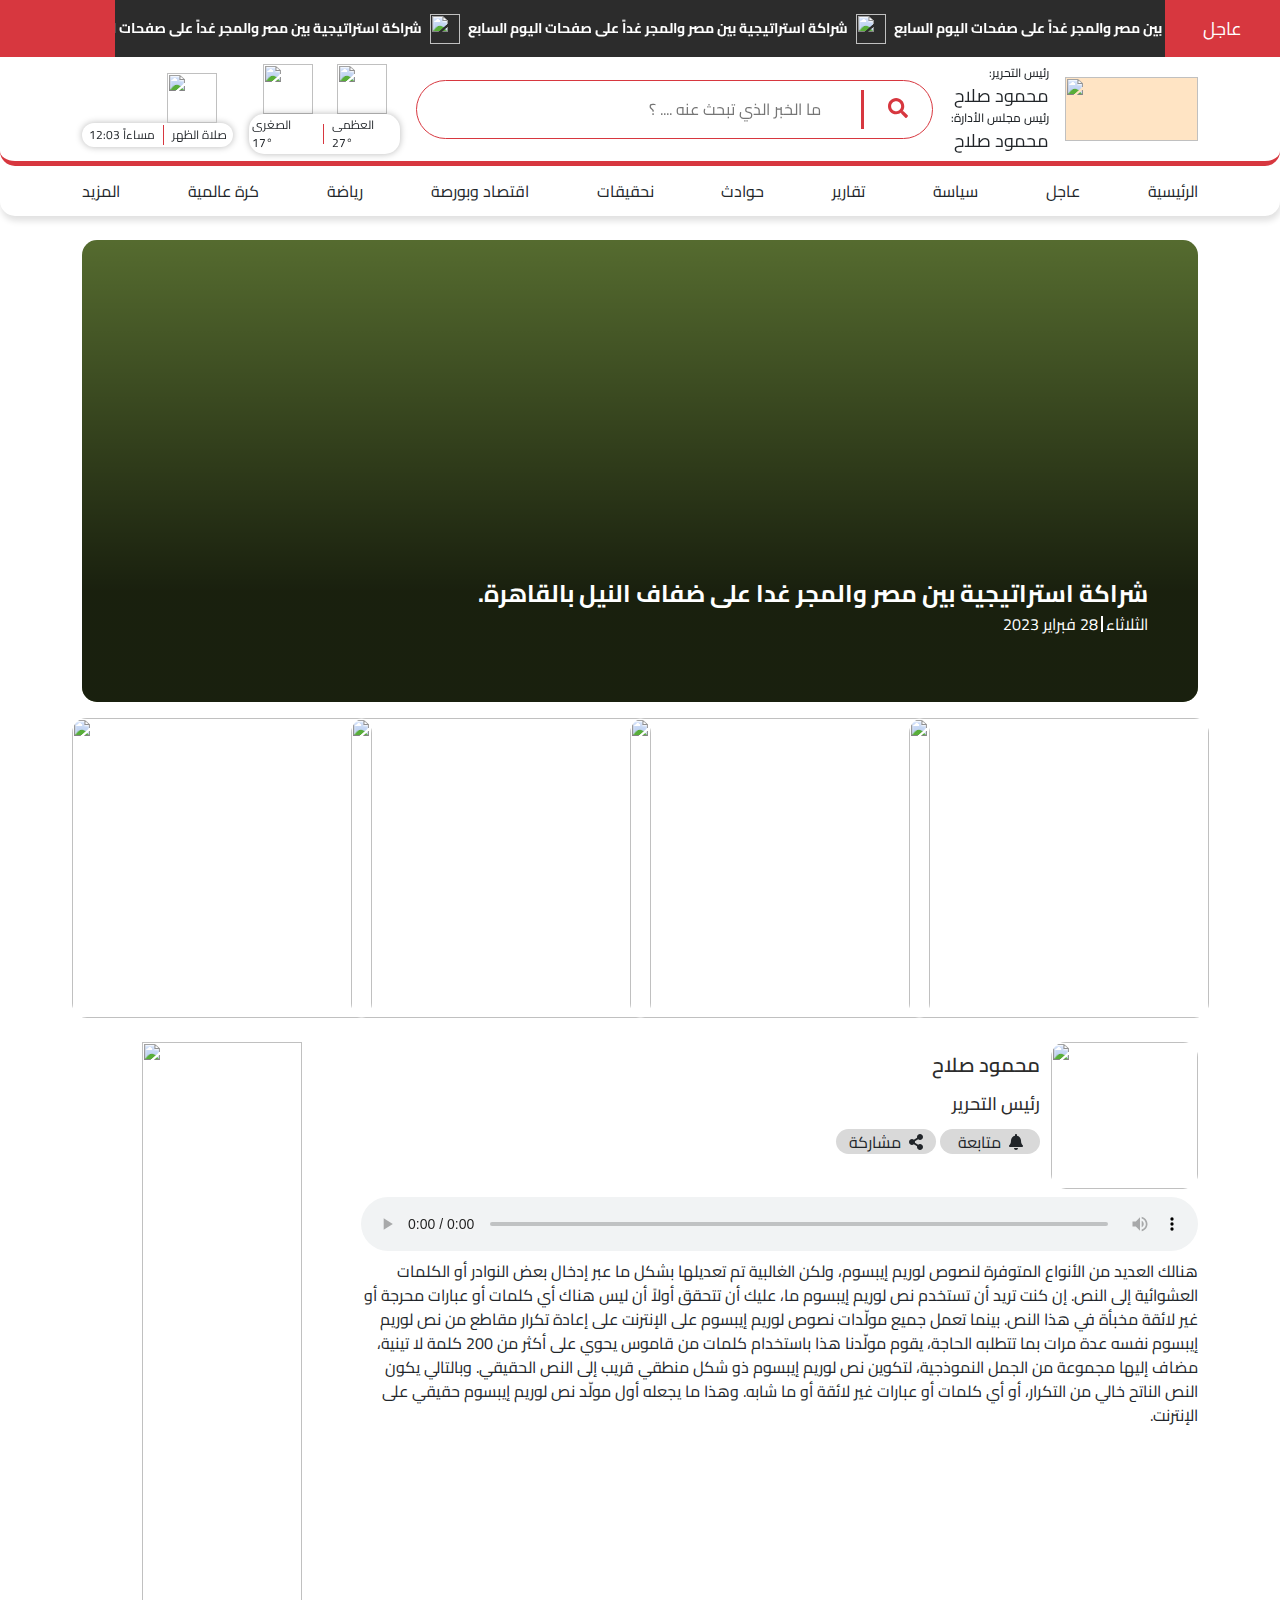
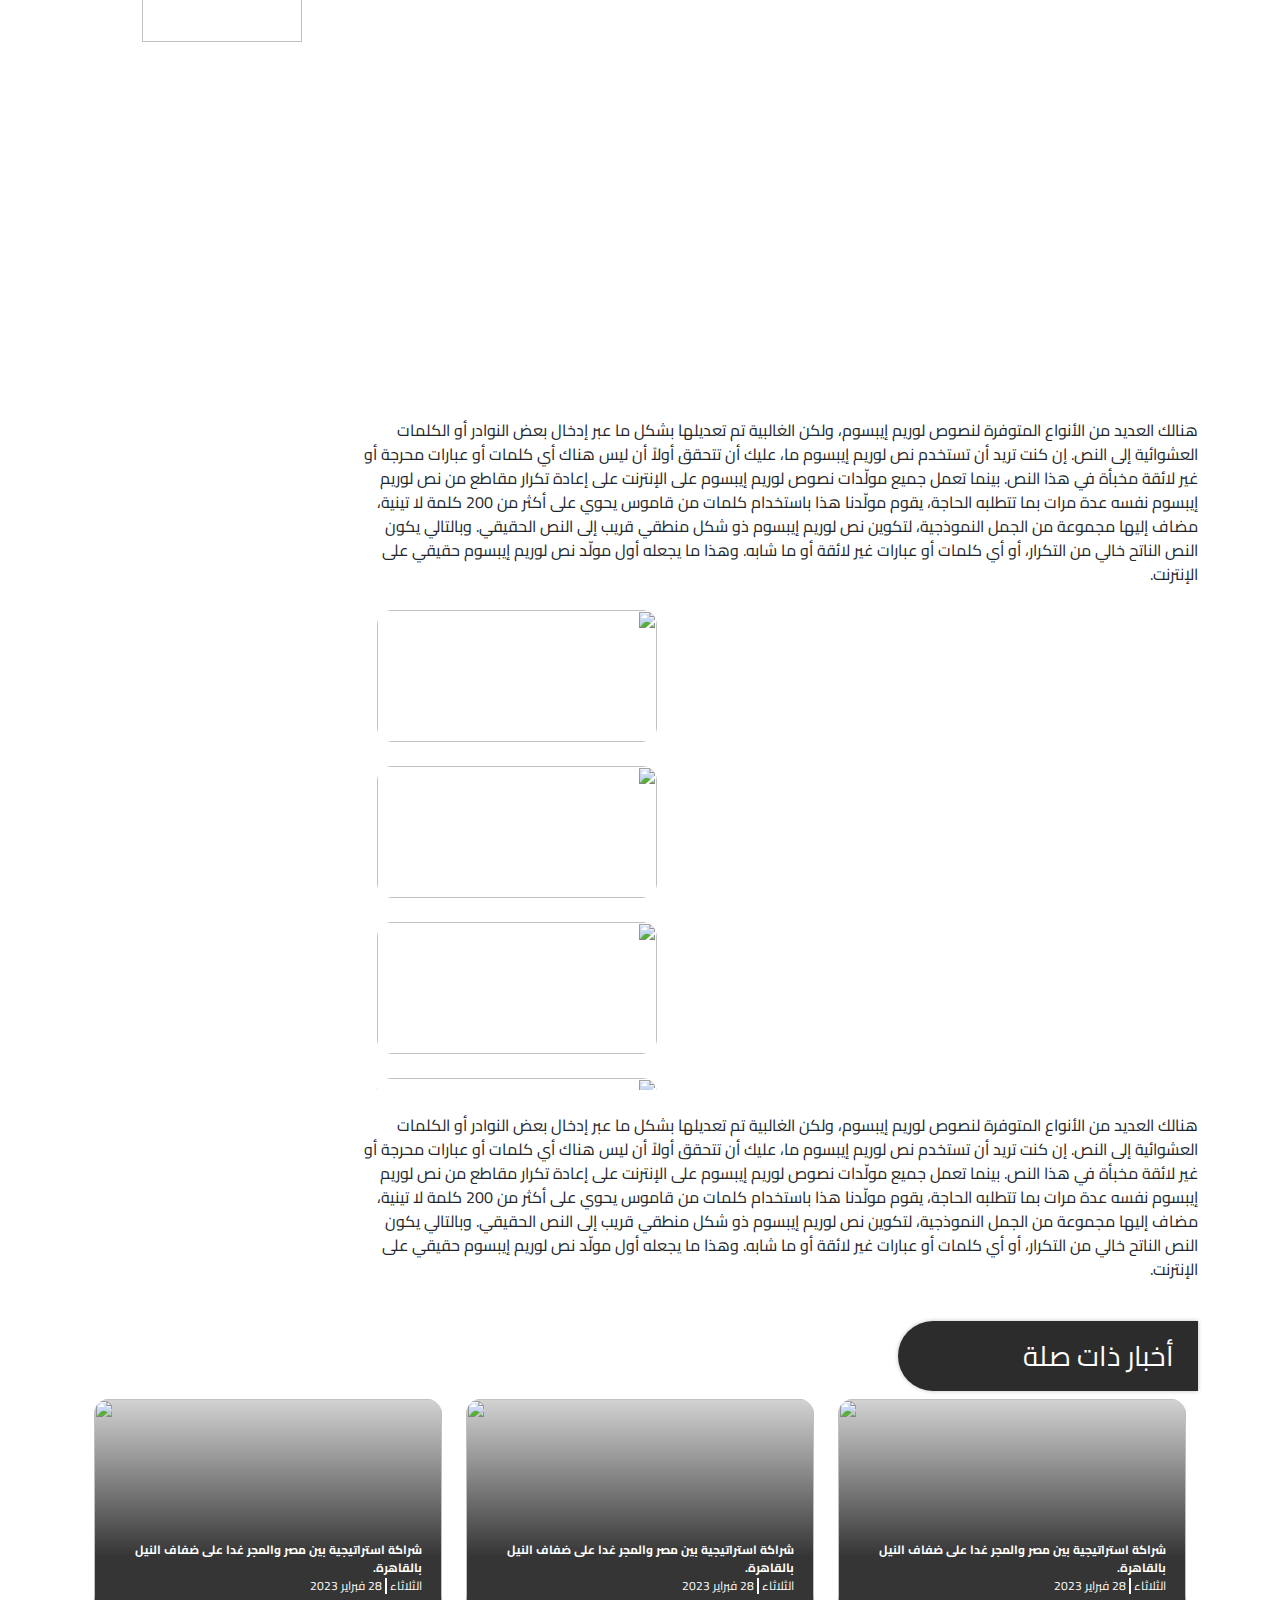
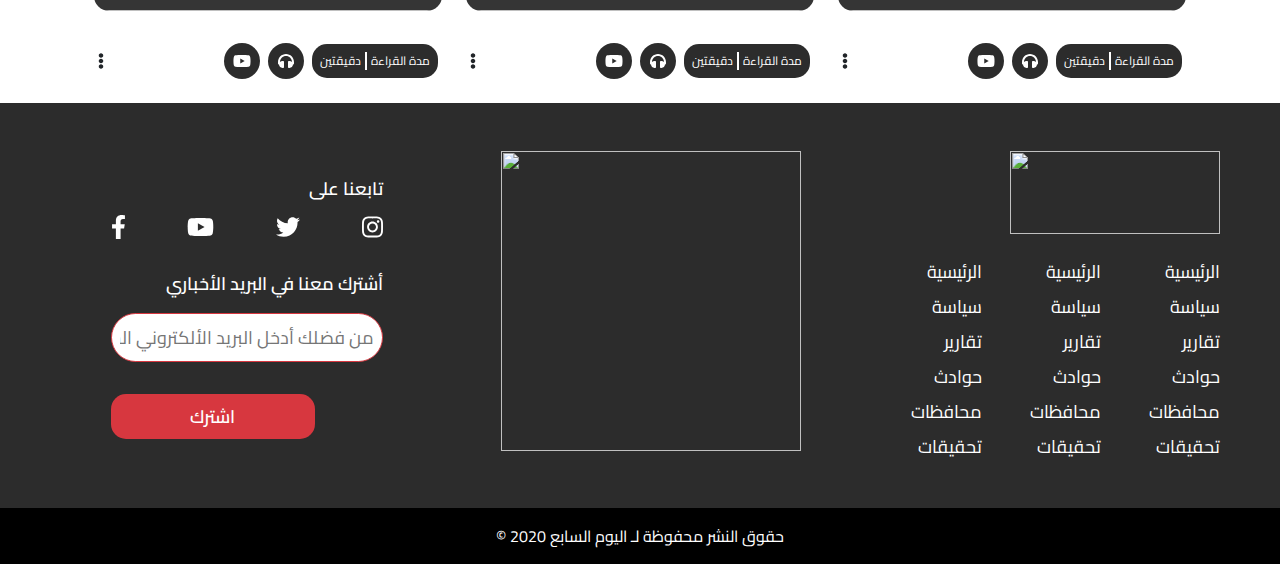
==== article-page.html @ 4d010cda "add new pages and make some edit" ====
<!DOCTYPE html>
<html lang="en">
<head>
    <meta charset="UTF-8">
    <meta http-equiv="X-UA-Compatible" content="IE=edge">
    <meta name="viewport" content="width=device-width, initial-scale=1.0">
    <title>article page</title>
    <link rel="stylesheet" href="css/bootstrap.min.css">
    <link rel="stylesheet" href="css/bootstrap.min.css">
    <link rel="stylesheet" href="css/style.css">
    <link rel="stylesheet" href="css/articlePage.css">
    <link rel="preconnect" href="https://fonts.googleapis.com">
    <link rel="preconnect" href="https://fonts.gstatic.com" crossorigin>
    <link
        href="https://fonts.googleapis.com/css2?family=Cairo:wght@300;400;500;600;700&family=Montserrat:wght@500&display=swap"
        rel="stylesheet">
</head>
<body>
        <!--start header-->
        <header class="mainHeader">
            <div id="xl-screen"  class="d-none d-xl-block">
                <div class="topHeader ">
                    <div class="breakingTitle">
                        <p>عاجل</p>
                    </div>
                    <div class="newsText d-flex flex-row justify-content-center align-content-center">
                        <ul class="d-flex flex-row gap-2 justify-content-center align-content-center">
                            <li class="d-flex flex-row-reverse gap-2 justify-content-center align-items-center">
                                <a href="http://">
                                    <p>شراكة استراتيجية بين مصر والمجر غداً على صفحات اليوم السابع</p>
                                </a>
                                <img src="https://via.placeholder.com/30x30" width="30px" height="30px">
                            </li>
                            <li class="d-flex flex-row-reverse gap-2 justify-content-center align-items-center">
                                <a href="http://">
                                    <p>شراكة استراتيجية بين مصر والمجر غداً على صفحات اليوم السابع</p>
                                </a>
                                <img src="https://via.placeholder.com/30x30" width="30px" height="30px">
                            </li>
                            <li class="d-flex flex-row-reverse gap-2 justify-content-center align-items-center">
                                <a href="http://">
                                    <p>شراكة استراتيجية بين مصر والمجر غداً على صفحات اليوم السابع</p>
                                </a>
                                <img src="https://via.placeholder.com/30x30" width="30px" height="30px">
                            </li>
                            <li class="d-flex flex-row-reverse gap-2 justify-content-center align-items-center">
                                <a href="http://">
                                    <p>شراكة استراتيجية بين مصر والمجر غداً على صفحات اليوم السابع</p>
                                </a>
                                <img src="https://via.placeholder.com/30x30" width="30px" height="30px">
                            </li>
                            <li class="d-flex flex-row-reverse gap-2 justify-content-center align-items-center">
                                <a href="http://">
                                    <p>شراكة استراتيجية بين مصر والمجر غداً على صفحات اليوم السابع</p>
                                </a>
                                <img src="https://via.placeholder.com/30x30" width="30px" height="30px">
                            </li>
                            <li class="d-flex flex-row-reverse gap-2 justify-content-center align-items-center">
                                <a href="http://">
                                    <p>شراكة استراتيجية بين مصر والمجر غداً على صفحات اليوم السابع</p>
                                </a>
                                <img src="https://via.placeholder.com/30x30" width="30px" height="30px">
                            </li>
                            <li class="d-flex flex-row-reverse gap-2 justify-content-center align-items-center">
                                <a href="http://">
                                    <p>شراكة استراتيجية بين مصر والمجر غداً على صفحات اليوم السابع</p>
                                </a>
                                <img src="https://via.placeholder.com/30x30" width="30px" height="30px">
                            </li>
                        </ul>
                    </div>
                    <div class="time">
                        <iframe src="https://free.timeanddate.com/clock/i8s4q9py/n53/fn13/fs18/fcfff/tct/pct/ts1" frameborder="0" width="120" height="23" allowtransparency="true"></iframe>

                    </div>
                </div>
                <div class="midHeader">
                    <div class="midHeadercontainer container">
                        <div class="logoAndHead">
                            <div class="logo">
                                <img src="https://via.placeholder.com/133x64" width="133px" height="64px">
                            </div>
                            <div class="head">
                                <div class="ceo">
                                    <p class="headTitle">:رئيس التحرير</p>
                                    <p class="title">محمود صلاح</p>
                                </div>
                                <div class="headOfEditor">
                                    <p class="headTitle">:رئيس مجلس الأدارة</p>
                                    <p class="title">محمود صلاح</p>
                                </div>
                            </div>
                        </div>
                        <div class="SearchBAr">
                            <div class="searchIcon">
                                <i class="fas fa-search"></i>
                            </div>
                            <div class="vl"></div>
                            <div class="searchField">
                                <input type="search" class="searchInput" placeholder="ما الخبر الذي تبحث عنه .... ؟">
                            </div>
        
                        </div>
                        <div class="headerWidget">
                            <div class="weather">
                                <div class="weatherIcon">
                                    <img src="https://via.placeholder.com/50x50" width="50px" height="50px">
                                    <img src="https://via.placeholder.com/50x50" width="50px" height="50px">
                                </div>
                                <div class="weatherDetails">
                                    <p>العظمى °27</p>
                                    <div class="vlWeather"></div>
                                    <p>الصغرى °17</p>
                                </div>
                            </div>
                            <div class="PrayerTime">
                                <div class="PrayerIcon">
                                    <img src="https://via.placeholder.com/50x50" width="50px" height="50px">
                                </div>
                                <div class="PrayerDetails">
                                    <p>صلاة الظهر</p>
                                    <div class="vlPrayer"></div>
                                    <p>12:03 مساءاً</p>
                                </div>
                            </div>
                        </div>
                    </div>
                </div>
                <div class="bottomHeader ">
                    <div class="bottomHeadercontainer container">
                        <ul class="navbarlist">
                            <li>الرئيسية</li>
                            <li>عاجل</li>
                            <li>سياسة</li>
                            <li>تقارير</li>
                            <li>حوادث</li>
                            <li>نحقيقات</li>
                            <li>اقتصاد وبورصة</li>
                            <li>رياضة</li>
                            <li>كرة عالمية</li>
                            <li>المزيد</li>
                        </ul>
                    </div>
                </div>
            </div>
            <div id="md-screen"  class="d-none d-md-block d-xl-none">
                <div class="topHeader ">
                    <div class="breakingTitle">
                        <p>عاجل</p>
                    </div>
                    <div class="newsText d-flex flex-row justify-content-center align-content-center">
                        <ul class="d-flex flex-row gap-2 justify-content-center align-content-center">
                            <li class="d-flex flex-row-reverse gap-2 justify-content-center align-items-center">
                                <a href="http://">
                                    <p>شراكة استراتيجية بين مصر والمجر غداً على صفحات اليوم السابع</p>
                                </a>
                                <img src="https://via.placeholder.com/30x30" width="30px" height="30px">
                            </li>
                            <li class="d-flex flex-row-reverse gap-2 justify-content-center align-items-center">
                                <a href="http://">
                                    <p>شراكة استراتيجية بين مصر والمجر غداً على صفحات اليوم السابع</p>
                                </a>
                                <img src="https://via.placeholder.com/30x30" width="30px" height="30px">
                            </li>
                            <li class="d-flex flex-row-reverse gap-2 justify-content-center align-items-center">
                                <a href="http://">
                                    <p>شراكة استراتيجية بين مصر والمجر غداً على صفحات اليوم السابع</p>
                                </a>
                                <img src="https://via.placeholder.com/30x30" width="30px" height="30px">
                            </li>
                            <li class="d-flex flex-row-reverse gap-2 justify-content-center align-items-center">
                                <a href="http://">
                                    <p>شراكة استراتيجية بين مصر والمجر غداً على صفحات اليوم السابع</p>
                                </a>
                                <img src="https://via.placeholder.com/30x30" width="30px" height="30px">
                            </li>
                            <li class="d-flex flex-row-reverse gap-2 justify-content-center align-items-center">
                                <a href="http://">
                                    <p>شراكة استراتيجية بين مصر والمجر غداً على صفحات اليوم السابع</p>
                                </a>
                                <img src="https://via.placeholder.com/30x30" width="30px" height="30px">
                            </li>
                            <li class="d-flex flex-row-reverse gap-2 justify-content-center align-items-center">
                                <a href="http://">
                                    <p>شراكة استراتيجية بين مصر والمجر غداً على صفحات اليوم السابع</p>
                                </a>
                                <img src="https://via.placeholder.com/30x30" width="30px" height="30px">
                            </li>
                            <li class="d-flex flex-row-reverse gap-2 justify-content-center align-items-center">
                                <a href="http://">
                                    <p>شراكة استراتيجية بين مصر والمجر غداً على صفحات اليوم السابع</p>
                                </a>
                                <img src="https://via.placeholder.com/30x30" width="30px" height="30px">
                            </li>
                        </ul>
                    </div>
                    <div class="time">
                        <iframe src="https://free.timeanddate.com/clock/i8s4q9py/n53/fn13/fs18/fcfff/tct/pct/ts1" frameborder="0" width="120" height="23" allowtransparency="true"></iframe>

                    </div>
                </div>
                <div class="midHeader">
                    <div class="midHeadercontainer container">
                        <div class="logoAndHead">
                            <div class="logo">
                                <img src="https://via.placeholder.com/133x64" width="133px" height="64px">
                            </div>
                            <div class="head">
                                <div class="ceo">
                                    <p class="headTitle">:رئيس التحرير</p>
                                    <p class="title">محمود صلاح</p>
                                </div>
                                <div class="headOfEditor">
                                    <p class="headTitle">:رئيس مجلس الأدارة</p>
                                    <p class="title">محمود صلاح</p>
                                </div>
                            </div>
                        </div>
                        <div class="SearchBAr">
                            <div class="searchIcon">
                                <i class="fas fa-search"></i>
                            </div>
                            <div class="vl"></div>
                            <div class="searchField">
                                <input type="search" class="searchInput" placeholder="ما الخبر الذي تبحث عنه .... ؟">
                            </div>
        
                        </div>
                    </div>
                </div>
                <div class="bottomHeader ">
                    <div class="bottomHeadercontainer container">
                        <ul class="navbarlist">
                            <li>الرئيسية</li>
                            <li>عاجل</li>
                            <li>سياسة</li>
                            <li>تقارير</li>
                            <li>حوادث</li>
                            <li>نحقيقات</li>
                            <li>اقتصاد وبورصة</li>
                            <li>رياضة</li>
                            <li>كرة عالمية</li>
                            <li>المزيد</li>
                        </ul>
                    </div>
                </div>
            </div>
            <div id="xs-screen"  class="d-xs-block d-md-none">
                <div class="topHeader ">
                    <div class="breakingTitle">
                        <p>عاجل</p>
                    </div>
                    <div class="newsText d-flex flex-row justify-content-center align-content-center">
                        <ul class="d-flex flex-row gap-2 justify-content-center align-content-center">
                            <li class="d-flex flex-row-reverse gap-2 justify-content-center align-items-center">
                                <a href="http://">
                                    <p>شراكة استراتيجية بين مصر والمجر غداً على صفحات اليوم السابع</p>
                                </a>
                                <img src="https://via.placeholder.com/30x30" width="30px" height="30px">
                            </li>
                            <li class="d-flex flex-row-reverse gap-2 justify-content-center align-items-center">
                                <a href="http://">
                                    <p>شراكة استراتيجية بين مصر والمجر غداً على صفحات اليوم السابع</p>
                                </a>
                                <img src="https://via.placeholder.com/30x30" width="30px" height="30px">
                            </li>
                            <li class="d-flex flex-row-reverse gap-2 justify-content-center align-items-center">
                                <a href="http://">
                                    <p>شراكة استراتيجية بين مصر والمجر غداً على صفحات اليوم السابع</p>
                                </a>
                                <img src="https://via.placeholder.com/30x30" width="30px" height="30px">
                            </li>
                            <li class="d-flex flex-row-reverse gap-2 justify-content-center align-items-center">
                                <a href="http://">
                                    <p>شراكة استراتيجية بين مصر والمجر غداً على صفحات اليوم السابع</p>
                                </a>
                                <img src="https://via.placeholder.com/30x30" width="30px" height="30px">
                            </li>
                            <li class="d-flex flex-row-reverse gap-2 justify-content-center align-items-center">
                                <a href="http://">
                                    <p>شراكة استراتيجية بين مصر والمجر غداً على صفحات اليوم السابع</p>
                                </a>
                                <img src="https://via.placeholder.com/30x30" width="30px" height="30px">
                            </li>
                            <li class="d-flex flex-row-reverse gap-2 justify-content-center align-items-center">
                                <a href="http://">
                                    <p>شراكة استراتيجية بين مصر والمجر غداً على صفحات اليوم السابع</p>
                                </a>
                                <img src="https://via.placeholder.com/30x30" width="30px" height="30px">
                            </li>
                            <li class="d-flex flex-row-reverse gap-2 justify-content-center align-items-center">
                                <a href="http://">
                                    <p>شراكة استراتيجية بين مصر والمجر غداً على صفحات اليوم السابع</p>
                                </a>
                                <img src="https://via.placeholder.com/30x30" width="30px" height="30px">
                            </li>
                        </ul>
                    </div>
                    <div class="time">
                        <iframe src="https://free.timeanddate.com/clock/i8s4q9py/n53/fn13/fs18/fcfff/tct/pct/ts1" frameborder="0" width="120" height="23" allowtransparency="true"></iframe>

                    </div>
                </div>
                <div class="midHeader">
                    <div class="midHeadercontainer">
                        <div class="logoAndHead">
                            <div class="logo">
                                <img src="https://via.placeholder.com/91x44" width="91px" height="44px">
                            </div>
                            <div class="head">
                                <div class="ceo">
                                    <p class="headTitle">:رئيس التحرير</p>
                                    <p class="title">محمود صلاح</p>
                                </div>
                                <div class="headOfEditor">
                                    <p class="headTitle">:رئيس مجلس الأدارة</p>
                                    <p class="title">محمود صلاح</p>
                                </div>
                            </div>
                        </div>
                        <div class="SearchBAr">
                            <div class="searchIcon">
                                <i class="fas fa-search"></i>
                            </div>
                            <div class="vl"></div>
                            <div class="searchField">
                                <input type="search" class="searchInput" placeholder="ما الخبر الذي تبحث عنه .... ؟">
                            </div>
        
                        </div>
                    </div>
                </div>
                <div class="bottomHeader">
                    <div class="bottomHeadercontainer container">
                        <ul class="navbarlist">
                            <li><i class="fas fa-bars"></i></li>
                            <li><div class="vlstickybottom"></div></li>
                            <li><i class="fas fa-home"></i></li>
                            <li><i class="fas fa-bullhorn"></i></li>
                            <li><i class="fas fa-newspaper"></i></li>
    
                        </ul>
                    </div>
                </div>
            </div>
        </header>
        <!--end header-->

        <!--start content-->
        <div id="mainContent" class="container d-flex flex-column">
            <!--start mainImage-->
            <div class="container pt-4 p-0 justify-content-center">
                <div class="mainImage col-md-12 p-0 m-0">
                    <div class="MI-newsTilteTime d-flex flex-column justify-content-end">
                        <p class="MI-newstitle">شراكة استراتيجية بين مصر والمجر غدا على ضفاف النيل بالقاهرة.</p>
                        <div class="MI-newstime d-flex flex-row justify-content-start align-items-center">
                            <p class="newsday">الثلاثاء</p>
                            <div class="vlntime"></div>
                            <p class="newsdate">28 فبراير 2023</p>
                        </div>
                    </div>
                </div>
            </div>
            <!--end mainImage-->

            <!--start ads banner-->
            <div class="ad d-flex flex-row justify-content-center align-items-center">
                <div class="hAd row d-flex flex-row justify-content-center align-items-center gap-xl-0 gap-3">
                    <a class="col col-lg-3 d-flex flex-column justify-content-center align-items-center p-0 m-0" href="http://">
                        <img src="https://via.placeholder.com/300x300" width="300px" height="300px">
                    </a>
                    <a class="col col-lg-3 d-flex flex-column justify-content-start align-items-center p-0 m-0" href="http://">
                        <img src="https://via.placeholder.com/300x300" width="300px" height="300px">
                    </a>
                    <a class="col col-lg-3 d-flex flex-column justify-content-start align-items-center p-0 m-0" href="http://">
                        <img src="https://via.placeholder.com/300x300" width="300px" height="300px">
                    </a>
                    <a class="col col-lg-3 d-flex flex-column justify-content-start align-items-center p-0 m-0" href="http://">
                        <img src="https://via.placeholder.com/300x300" width="300px" height="300px">
                    </a>
                </div>
            </div>
            <!--end ads banner-->

            <!-- ---start mainSection--- -->
            <div class="mainSectionNews d-flex flex-column mt-4">
                <div class="adsWithNews d-flex flex-lg-row flex-column justify-content-start align-items-md-end align-items-lg-start align-items-end p-0 m-0">
                    <div class="sideAds col col-sm-10 col-lg-3 mt-3 d-none d-sm-flex justify-content-lg-center justify-content-sm-between justify-content-center  align-items-center p-0 m-lg-0 m-4 ml-2">
                        <div class="d-none d-lg-flex">                    
                            <img src="https://via.placeholder.com/160x600" width="160px" height="600px">
                        </div>
                    </div>
                    <div class="newsArticle col-12 col-lg-9 d-flex flex-column justify-content-center align-items-start align-content-center m-0 p-0 mb-10">
                        <div class="w-100 articleSection d-flex flex-column justify-content-center align-items-end align-content-center gap-2">
                            <div class="articleEditor d-flex flex-row-reverse gap-2">
                                <div class="col col-lg-5">  
                                    <a class=" editorImage d-flex flex-column align-items-end" href="http://">                    
                                        <img src="https://via.placeholder.com/147x147" width="147px" height="147px">
                                    </a>
                                </div>
                                <div class="col col-md-6 col-lg-7 ">
                                    <a class="d-flex flex-column align-items-end" href="http://">
                                        <p class="editorName">محمود صلاح</p>
                                        <p class="editorTitle mb-2">رئيس التحرير</p>
                                    </a>
                                    <div class="col d-flex flex-column align-items-end flex-sm-row-reverse gap-1">
                                        <div class="follow d-flex flex-row justify-content-center align-items-center gap-2 mb-2 mb-sm-0">
                                            <p>متابعة</p>
                                            <i class="fas fa-bell"></i>
                                        </div>
                                        <div class="share d-flex flex-row justify-content-center align-items-center gap-2">
                                            <p>مشاركة</p>
                                            <i class="fas fa-share-alt"></i>
                                        </div>
                                    </div>
                                </div>
                            </div>
                            <audio controls src="" class="w-100"></audio>
                            <div class="mainarticle d-flex flex-column align-items-end justify-content-end gap-2">
                                <p>
                                    هنالك العديد من الأنواع المتوفرة لنصوص لوريم إيبسوم، ولكن الغالبية تم تعديلها بشكل ما عبر إدخال بعض النوادر أو الكلمات العشوائية إلى النص. إن كنت تريد أن تستخدم نص لوريم إيبسوم ما، عليك أن تتحقق أولاً أن ليس هناك أي كلمات أو عبارات محرجة أو غير لائقة مخبأة في هذا النص. بينما تعمل جميع مولّدات نصوص لوريم إيبسوم على الإنترنت على إعادة تكرار مقاطع من نص لوريم إيبسوم نفسه عدة مرات بما تتطلبه الحاجة، يقوم مولّدنا هذا باستخدام كلمات من قاموس يحوي على أكثر من 200 كلمة لا تينية، مضاف إليها مجموعة من الجمل النموذجية، لتكوين نص لوريم إيبسوم ذو شكل منطقي قريب إلى النص الحقيقي. وبالتالي يكون النص الناتح خالي من التكرار، أو أي كلمات أو عبارات غير لائقة أو ما شابه. وهذا ما يجعله أول مولّد نص لوريم إيبسوم حقيقي على الإنترنت.
                                </p>
                                <div class="videoArticle w-100 d-flex flex-row justify-content-center align-items-center">
                                    <div class="palyicon p-10">
                                        <i class="fas fa-play"></i>
                                    </div>
                                </div>
                                <p>
                                    هنالك العديد من الأنواع المتوفرة لنصوص لوريم إيبسوم، ولكن الغالبية تم تعديلها بشكل ما عبر إدخال بعض النوادر أو الكلمات العشوائية إلى النص. إن كنت تريد أن تستخدم نص لوريم إيبسوم ما، عليك أن تتحقق أولاً أن ليس هناك أي كلمات أو عبارات محرجة أو غير لائقة مخبأة في هذا النص. بينما تعمل جميع مولّدات نصوص لوريم إيبسوم على الإنترنت على إعادة تكرار مقاطع من نص لوريم إيبسوم نفسه عدة مرات بما تتطلبه الحاجة، يقوم مولّدنا هذا باستخدام كلمات من قاموس يحوي على أكثر من 200 كلمة لا تينية، مضاف إليها مجموعة من الجمل النموذجية، لتكوين نص لوريم إيبسوم ذو شكل منطقي قريب إلى النص الحقيقي. وبالتالي يكون النص الناتح خالي من التكرار، أو أي كلمات أو عبارات غير لائقة أو ما شابه. وهذا ما يجعله أول مولّد نص لوريم إيبسوم حقيقي على الإنترنت.
                                </p>
                                <div class="imagesArticle w-100 d-flex flex-row justify-content-end align-items-start ">
                                    <div class="IASmallSlider d-flex flex-column justify-content-start">                    
                                        <div class="slide-imageNews d-flex">
                                        <a class="d-flex flex-column justify-content-start align-items-center p-0 m-0" href="http://">
                                            <img src="https://via.placeholder.com/280x132" width="280px" height="132px">
                                        </a>
                                        </div>
                                        <div class="slide-imageNews d-flex">
                                            <a class="d-flex flex-column justify-content-start align-items-center p-0 m-0" href="http://">
                                                <img src="https://via.placeholder.com/280x132" width="280px" height="132px">
                                            </a>
                                        </div>
                                        <div class="slide-imageNews d-flex">
                                            <a class="d-flex flex-column justify-content-start align-items-center p-0 m-0" href="http://">
                                                <img src="https://via.placeholder.com/280x132" width="280px" height="132px">
                                            </a>
                                        </div>
                                        <div class="slide-imageNews d-flex">
                                            <a class="d-flex flex-column justify-content-start align-items-center p-0 m-0" href="http://">
                                                <img src="https://via.placeholder.com/280x132" width="280px" height="132px">
                                            </a>
                                        </div>
                                    </div>
                                </div>
                                <p>
                                    هنالك العديد من الأنواع المتوفرة لنصوص لوريم إيبسوم، ولكن الغالبية تم تعديلها بشكل ما عبر إدخال بعض النوادر أو الكلمات العشوائية إلى النص. إن كنت تريد أن تستخدم نص لوريم إيبسوم ما، عليك أن تتحقق أولاً أن ليس هناك أي كلمات أو عبارات محرجة أو غير لائقة مخبأة في هذا النص. بينما تعمل جميع مولّدات نصوص لوريم إيبسوم على الإنترنت على إعادة تكرار مقاطع من نص لوريم إيبسوم نفسه عدة مرات بما تتطلبه الحاجة، يقوم مولّدنا هذا باستخدام كلمات من قاموس يحوي على أكثر من 200 كلمة لا تينية، مضاف إليها مجموعة من الجمل النموذجية، لتكوين نص لوريم إيبسوم ذو شكل منطقي قريب إلى النص الحقيقي. وبالتالي يكون النص الناتح خالي من التكرار، أو أي كلمات أو عبارات غير لائقة أو ما شابه. وهذا ما يجعله أول مولّد نص لوريم إيبسوم حقيقي على الإنترنت.
                                </p>
                            </div>
                        </div>

                    </div>
                </div>
                <!-- start related news -->
                <div class="d-flex flex-column">
                    <div class="col RNheadsection d-flex flex-column align-items-end">
                        <div class=" BNSectionheader d-flex flex-column justify-content-center align-items-end">
                            <p class="BNheadSectionName">أخبار ذات صلة</p>
                        </div>
                    </div>
                    <div class="RNSection">
                        <div class="row d-flex flex-md-row flex-sm-column flex-wrap justify-content-lg-between justify-content-md-end gy-2 p-0 m-0">
                            <div class="col-md-6 col-lg-4 NewsBlock d-flex justify-content-lg-center justify-content-center">            
                                <div class="styleOne d-flex flex-column justify-content-between p-0 m-0">
                                    <div class="imageNews">
                                        <a href="http://">
                                            <img src="https://picsum.photos/seed/picsum/2000/3000" width="100%" height="212px">
                                            <div class="newsTilteTime">
                                                <p class="newstitle">شراكة استراتيجية بين مصر والمجر غدا على ضفاف النيل بالقاهرة.</p>
                                                <div class="newstime d-flex flex-row justify-content-start align-items-center">
                                                    <p class="newsday">الثلاثاء</p>
                                                    <div class="vlntime"></div>
                                                    <p class="newsdate">28 فبراير 2023</p>
                                                </div>
                                            </div>
                                        </a>
                                    </div>
            
                                    <div class="newsTools d-flex flex-row-reverse justify-content-between align-items-center px-1 pt-md-5 pt-3">
                                        <div class="sectionOne d-flex flex-row-reverse align-items-center gap-2">
                                            <div class="readingTime d-flex flex-row-reverse p-2 gap-1 align-items-center">
                                                <p>مدة القراءة</p>
                                                <div class="vlRtime"></div>
                                                <p>دقيقتين</p>
                                            </div>
                                            <div class="audioFile d-flex justify-content-center align-items-center">
                                                <i class="fas fa-headphones"></i>
                                            </div>
                                            <div class="videoFile  d-flex justify-content-center align-items-center">
                                                <i class="fab fa-youtube"></i>
                                            </div>
                                        </div>
                                        <div class="sectionTwo">
                                            <div class="moreDot">
                                                <i class="fas fa-ellipsis-v"></i>
                                            </div>
                                        </div>
                                    </div>
                                </div>
                            </div>
                            <div class="col-md-6 col-lg-4 NewsBlock d-flex justify-content-lg-center justify-content-center">            
                                <div class="styleOne d-flex flex-column justify-content-between p-0 m-0">
                                    <div class="imageNews">
                                        <a href="http://">
                                            <img src="https://picsum.photos/seed/picsum/2000/3000" width="100%" height="212px">
                                            <div class="newsTilteTime">
                                                <p class="newstitle">شراكة استراتيجية بين مصر والمجر غدا على ضفاف النيل بالقاهرة.</p>
                                                <div class="newstime d-flex flex-row justify-content-start align-items-center">
                                                    <p class="newsday">الثلاثاء</p>
                                                    <div class="vlntime"></div>
                                                    <p class="newsdate">28 فبراير 2023</p>
                                                </div>
                                            </div>
                                        </a>
                                    </div>
            
                                    <div class="newsTools d-flex flex-row-reverse justify-content-between align-items-center px-1 pt-md-5 pt-3">
                                        <div class="sectionOne d-flex flex-row-reverse align-items-center gap-2">
                                            <div class="readingTime d-flex flex-row-reverse p-2 gap-1 align-items-center">
                                                <p>مدة القراءة</p>
                                                <div class="vlRtime"></div>
                                                <p>دقيقتين</p>
                                            </div>
                                            <div class="audioFile d-flex justify-content-center align-items-center">
                                                <i class="fas fa-headphones"></i>
                                            </div>
                                            <div class="videoFile  d-flex justify-content-center align-items-center">
                                                <i class="fab fa-youtube"></i>
                                            </div>
                                        </div>
                                        <div class="sectionTwo">
                                            <div class="moreDot">
                                                <i class="fas fa-ellipsis-v"></i>
                                            </div>
                                        </div>
                                    </div>
                                </div>
                            </div>
                            <div class="col-md-6 col-lg-4 NewsBlock d-flex justify-content-lg-center justify-content-center">            
                                <div class="styleOne d-flex flex-column justify-content-between p-0 m-0">
                                    <div class="imageNews">
                                        <a href="http://">
                                            <img src="https://picsum.photos/seed/picsum/2000/3000" width="100%" height="212px">
                                            <div class="newsTilteTime">
                                                <p class="newstitle">شراكة استراتيجية بين مصر والمجر غدا على ضفاف النيل بالقاهرة.</p>
                                                <div class="newstime d-flex flex-row justify-content-start align-items-center">
                                                    <p class="newsday">الثلاثاء</p>
                                                    <div class="vlntime"></div>
                                                    <p class="newsdate">28 فبراير 2023</p>
                                                </div>
                                            </div>
                                        </a>
                                    </div>
            
                                    <div class="newsTools d-flex flex-row-reverse justify-content-between align-items-center px-1 pt-md-5 pt-3">
                                        <div class="sectionOne d-flex flex-row-reverse align-items-center gap-2">
                                            <div class="readingTime d-flex flex-row-reverse p-2 gap-1 align-items-center">
                                                <p>مدة القراءة</p>
                                                <div class="vlRtime"></div>
                                                <p>دقيقتين</p>
                                            </div>
                                            <div class="audioFile d-flex justify-content-center align-items-center">
                                                <i class="fas fa-headphones"></i>
                                            </div>
                                            <div class="videoFile  d-flex justify-content-center align-items-center">
                                                <i class="fab fa-youtube"></i>
                                            </div>
                                        </div>
                                        <div class="sectionTwo">
                                            <div class="moreDot">
                                                <i class="fas fa-ellipsis-v"></i>
                                            </div>
                                        </div>
                                    </div>
                                </div>
                            </div>
                        </div>
                    </div>
                </div>
                 <!-- end related news -->
            </div>
            <!-- ---end mainSection--- -->  
        </div>
        <!--end content-->
        <!-- start footer -->
            <footer class="footer d-flex flex-column justify-content-center align-items-center mt-4">
                <div class="row col-12 topFooter d-flex flex-column flex-md-row-reverse justify-content-start align-items-start p-md-5 p-4 gap-4">
                    <div class="col-12 col-lg-4 col-md-6 col-sm-10 d-flex flex-column flex-md-column align-content-md-end align-items-md-end align-content-end align-items-end gap-4">
                        <div class="footerLogo">
                            <a href="http://">
                                <img src="https://via.placeholder.com/210x83" width="210px" height="83px">
                            </a>
                        </div>
                        <div class="w-100 footerMenu d-flex flex-row-reverse gap-5 justify-content-start align-items-start">
                            <ul class="d-flex flex-column gap-2 justify-content-end align-items-end">
                                <li>
                                    <a href="http://">
                                        الرئيسية
                                    </a>
                                </li>
                                <li>
                                    <a href="http://">
                                        سياسة
                                    </a>
                                </li>
                                <li>
                                    <a href="http://">
                                        تقارير
                                    </a>
                                </li>
                                <li>
                                    <a href="http://">
                                        حوادث
                                    </a>
                                </li>
                                <li>
                                    <a href="http://">
                                        محافظات
                                    </a>
                                </li>
                                <li>
                                    <a href="http://">
                                        تحقيقات
                                    </a>
                                </li>
                            </ul>
                            <ul class="d-flex flex-column gap-2 justify-content-end align-items-end">
                                <li>
                                    <a href="http://">
                                        الرئيسية
                                    </a>
                                </li>
                                <li>
                                    <a href="http://">
                                        سياسة
                                    </a>
                                </li>
                                <li>
                                    <a href="http://">
                                        تقارير
                                    </a>
                                </li>
                                <li>
                                    <a href="http://">
                                        حوادث
                                    </a>
                                </li>
                                <li>
                                    <a href="http://">
                                        محافظات
                                    </a>
                                </li>
                                <li>
                                    <a href="http://">
                                        تحقيقات
                                    </a>
                                </li>
                            </ul>
                            <ul class="d-flex flex-column gap-2 justify-content-end align-items-end">
                                <li>
                                    <a href="http://">
                                        الرئيسية
                                    </a>
                                </li>
                                <li>
                                    <a href="http://">
                                        سياسة
                                    </a>
                                </li>
                                <li>
                                    <a href="http://">
                                        تقارير
                                    </a>
                                </li>
                                <li>
                                    <a href="http://">
                                        حوادث
                                    </a>
                                </li>
                                <li>
                                    <a href="http://">
                                        محافظات
                                    </a>
                                </li>
                                <li>
                                    <a href="http://">
                                        تحقيقات
                                    </a>
                                </li>
                            </ul>
                        </div>
                    </div>
                    <div class="col col-lg-4 col-md-5 col-sm-10 d-flex flex-row-reverse justify-content-start align-items-start justify-content-md-start align-items-md-start">
                        <div class="d-flex">                    
                            <img src="https://via.placeholder.com/300x300" width="300px" height="300px">
                        </div>
                    </div>
                    <div class="col col-lg-3 col-md-6 col-sm-10 d-flex flex-column  justify-content-end align-items-end gap-4 mt-md-4">
                        <div class="followUs w-100 d-flex flex-column justify-content-start align-items-end gap-2">
                            <p>تابعنا على</p>
                            <div class="w-100 d-flex flex-row justify-content-between gap-4">
                                <div class="socialMediaIcon">
                                    <a href="http://">
                                    <i class="fab fa-facebook-f"></i>
                                    </a>
                                </div>
                                <div class="socialMediaIcon">
                                    <a href="http://">
                                    <i class="fab fa-youtube"></i>
                                    </a>
                                </div>
                                <div class="socialMediaIcon">
                                    <a href="http://">
                                    <i class="fab fa-twitter"></i>
                                    </a>
                                </div>
                                <div class="socialMediaIcon">
                                    <a href="http://">
                                    <i class="fab fa-instagram"></i>
                                </a>
                                </div>
                            </div>
                        </div>
                        <div class="subscripe w-100 d-flex flex-column justify-content-start align-items-end gap-2">
                            <div class="mb-3 w-100 d-flex flex-column justify-content-start align-items-end gap-2">
                                <label for="exampleFormControlInput1" class="w-100 form-label suscripeLabel d-flex flex-row justify-content-start align-items-start">أشترك معنا في البريد الأخباري</label>
                                <input type="email" class=" orm-control" id="exampleFormControlInput1" placeholder="من فضلك أدخل البريد الألكتروني الخاص بك">
                                <div class="primaryButton d-flex flex-column justify-content-center align-items-center align-content-center mt-4">
                                    <a href="http://">
                                        <p>اشترك</p>
                                    </a>
                                </div>
                              </div>
                        </div>
                    </div>
                </div>
                <div class="col bottomFooter d-flex flex-column justify-content-center align-items-center p-3 pb-5 pb-md-3">
                    <p>© 2020 حقوق النشر محفوظة لـ اليوم السابع</p>
                </div>
                
            </footer>
        <!-- end footer -->
    <!-- bootstrap & font-awesome js -->
    <script src="js/bootstrap.bundle.min.js"> </script>
    <script src="js/all.min.js"> </script>
</body>
</html>
---- css/style.css ----
@import "header.css";
body{
    font-family: 'Cairo', sans-serif;
    padding: 0px;
    margin: 0px;
}
p{
    margin: 0px;
    padding: 0px;
}

ul{
    padding: 0px;
    margin: 0px;
    list-style-type: none;
}

a{
    padding: 0;
    margin: 0;
    text-decoration: none;
}

.primaryButton{
    width: 204px;
    height: 45px;
    background-color: var(--secondary-color);
    color: var(--text-color);
    border-radius: 15px;
    cursor: pointer;
    transition: 0.2s;
}

.primaryButton > a{
    color: var(--text-color);
    text-decoration-line: none;
}

.primaryButton:hover{
    background-color: var(--primary-color);

}

.primaryButton > p{
    font-style: normal;
    font-weight: 400;
    font-size: 16px;
    line-height: 30px;
}

.secondryButton{
    width: 204px;
    height: 45px;
    background-color: var(--primary-color);
    color: var(--text-color);
    border-radius: 15px;
    cursor: pointer;
    transition: 0.2s;
}

.secondryButton > a{
    color: var(--text-color);
    text-decoration-line: none;
}

.secondryButton:hover{
    background-color: var(--secondary-color);

}

.secondryButton > p{
    font-style: normal;
    font-weight: 400;
    font-size: 16px;
    line-height: 30px;
}

    /* start content section */
    .NewsBlock{
        gap:16px;
    }
    
    .styleOne{
        width: 100% ;
        height: auto;
    }
    .imageNews a{
        text-decoration: none;
    }

    .imageNews img{
        object-fit: cover;
        border-radius: 15px;
        background-image: linear-gradient(360deg, rgba(0, 0, 0, 0.75) 25.52%, rgba(0, 0, 0, 0) 100%);
        background-color: var(--placeholder-image-color);
    }



    .newsTilteTime{
        width: 100%;
        height: inherit;
        margin-top: -20%;
        color: var(--text-color);
        padding-left: 20px;
        padding-right: 20px;
        direction: rtl;
    }

    .newstitle{
        padding-left: 6px;
        width: 300px;
        overflow: hidden;
        text-overflow: ellipsis;
        display: -webkit-box;
        -webkit-line-clamp: 2;
                line-clamp: 2;
        -webkit-box-orient: vertical;
        font-size: 12px;
        font-weight: bold;
    }

    .newstime{
        gap:3px;
        font-size: 12px;
    }

    .vlntime{
        border-left: 2px solid var(--text-color);
        height: 16px;
    }

    .readingTime{
        background-color: var(--primary-color);
        color: var(--text-color);
        border-radius: 15px;
        font-size: var(--readTime);
    }
    .vlRtime{
        border-left: 2px solid var(--text-color);
        height: 18px;
    }

    .audioFile{
        width: 36px;
        height: 36px;
        background-color: var(--primary-color);
        color: var(--icon-color);
        border-radius: 50px;
    }
    .videoFile{
        width: 36px;
        height: 36px;
        background-color: var(--primary-color);
        color: var(--icon-color);
        border-radius: 50px;
    }

    .styleTwo{
        width: 320px ;
        height: auto;
    }

    .styleTwo .ST-newsTilteTime{
        height: inherit;
        color:var(--dark-text-color);
        direction: rtl;
        padding-left: 20px;
        padding-right: 16px;
    }

    #styleTwo div .ST-newstitle{
        padding-left: 6px;
        width: 176px;
        height: auto;
        font-size: 12px;
        font-weight: bold;
        overflow: hidden;
        text-overflow: ellipsis;
        display: -webkit-box;
        -webkit-line-clamp: 3; /* number of lines to show */
                line-clamp: 3;
        -webkit-box-orient: vertical;
    }

    .styleThree{
        width: 327px ;
        height: auto;
    }

    .styleThree .STh-newsTilteTime{
        height: inherit;
        color:var(--dark-text-color);
        direction: rtl;
        padding-left: 20px;
        padding-right: 16px;
    }

    #styleThree div .STh-newstitle{
        padding-left: 6px;
        width: 327px;
        height: auto;
        font-size: 12px;
        font-weight: bold;
        overflow: hidden;
        text-overflow: ellipsis;
        display: -webkit-box;
        -webkit-line-clamp: 2; /* number of lines to show */
                line-clamp: 2;
        -webkit-box-orient: vertical;
    }


    /*start slider*/

    .mainslider{
        padding-top: 16px;
    }

    .mainslide{
        width: 100%;
        height: 462px;
        margin-top: 10px;
        background: url(https://ik.imagekit.io/ikmedia/backlit.jpg) no-repeat center ;
        background-size: cover;
        background-color:darkolivegreen;
        border-radius: 15px;
    }
    .MS-newsTilteTime{
        width: 100%;
        height: inherit;
        color:var(--text-color);
        background-image: linear-gradient(180deg, rgba(0, 0, 0, 0) 0%, rgba(0, 0, 0, 0.7) 76.04%);
        border-radius: 15px;
        direction: rtl;
        padding-left: 20px;
        padding-right: 16px;
    }

    .MS-newstitle{
        padding-left: 6px;
        width: 100%;
        height: auto;
        font-size: 24px;
        font-weight: bold;
        overflow: hidden;
        text-overflow: ellipsis;
        display: -webkit-box;
        -webkit-line-clamp: 2; /* number of lines to show */
                line-clamp: 2;
        -webkit-box-orient: vertical;
    }

    .MS-newstime{
        padding-bottom: 16px;
        gap:3px;
    }
    .newsSmallSlider{
        gap:18px;
        /* overflow-y: scroll; */
        -ms-overflow-style: none;
        scrollbar-width: none; 
    }
    .newsSmallSlider::-webkit-scrollbar {
        display: none;
      }
    .slide-newstime{
        gap:3px;
        font-size: 14px;
    }

    .slide-imageNews{
        border-radius: 15px;
        font-size: 14px;
        padding-bottom: 16px;
    }

    .slide-imageNews a{
        text-decoration-line: none;
        color: var(--text-color);
    }

    .slide-imageNews a img{
        border-radius: 15px;
    }

    .slide-imageNews p{
        padding: 0 16px 8px 16px;
    }

    .slide-newstitle{
        padding-right: 6px;
        margin-top: -47px;
        width: 280px;
        height: auto;
        font-size: 14px;
        font-weight: bold;
        overflow: hidden;
        text-overflow: ellipsis;
        display: -webkit-box;
        -webkit-line-clamp: 2; /* number of lines to show */
                line-clamp: 2;
        -webkit-box-orient: vertical;
    }

    /*end slider*/

    /*start ads banner*/
    .hAd{
        width: 100%;
        height: auto;
        padding-top: 16px;
    }
    .hAd img{
        border-radius: 15px;
    }
    /*end ads banner*/

    /* start Breaking News */
    .BNheadsection{
        width: inherit;
    }

    .BNSectionheader{
        width: 300px;
        height: 70px;
        background-color: var(--primary-color);
        color: var(--text-color);
        font-size: 28px;
        padding: 0 24px;
        border-radius: 45px 0px 0px 45px;
        box-shadow: 0px 0px 4px rgba(0, 0, 0, 0.25);
        margin-top: 40px;
    }

    .BNSubSection{
        width: inherit;
    }

    .BNSubSectionheader{
        width: 248px;
        height: 48px;
        padding: 0px 24px;
        margin-top: 20px;
        margin-bottom: 10px;
        background-color: var(--third-color);
        color: var(--text-color);
        font-size: 20px;
        box-shadow: 0px 0px 4px rgba(0, 0, 0, 0.25);
        border-radius: 45px 0px 0px 45px;
    }

    /* end Breaking News */

    /* start mainsection*/

    .headSectionName{
        display: flex;
        flex-direction: column;
        justify-content: center;
        align-items: flex-end;
        padding: 0px 46px;
        width: 401px;
        height: 300px;
        background: var(--secondary-color);
        box-shadow: 0px 0px 4px rgba(0, 0, 0, 0.25);
        border-radius: 40px 0px;

    }

    .headSectionName > p{
        font-style: normal;
        font-weight: 500;
        font-size: 46px;
        line-height: 86px;
        display: flex;
        align-items: center;
        text-align: right;
        color: var(--text-color);
    }

    /* end mainsection*/

    /* start article for head of editor */

    .articlEditorheader{
        width: 100%;
        height: 160px;
        display: flex;
        flex-direction: column;
        justify-content: center;
        align-items: center;
        padding: 0px 8px;
        margin-bottom: 18px;
        background: var(--primary-color);
        box-shadow: 0px 0px 4px rgba(0, 0, 0, 0.25);
        border-radius: 15px;
        color: var(--text-color);
    }
    
    .articlEditor  a{
        color: var(--primary-color);
        
    }
    
    .articlEditorheader > p{
        font-style: normal;
        font-weight: 400;
        font-size: 24px;
        line-height: 45px;
        padding: 10px 0;

    }

    .editorName{
        font-style: normal;
        font-weight: 600;
        font-size: 20px;
        line-height: 45px;
        color: var(--primary-color);
        direction: rtl;
    }

    .editorImage > img{
        border-radius: 15px;
    }

    .editorTitle{
        font-style: normal;
        font-weight: 500;
        font-size: 18px;
        line-height: 34px;
    }

    .follow{
        padding: 0 50px;
        width: 85px;
        height: 25px;
        background-color: var(--fourth-color);
        border-radius: 15px;
    }

    .share{
        padding: 0 50px;
        width: 85px;
        height: 25px;
        background-color: var(--fourth-color);
        border-radius: 15px;
    }

    /* end article for head of editor */

    /* start survy , image album and videos */
    .questionandanswer{
        padding: 43px 28px;
        box-shadow: 0px 0px 4px rgba(0, 0, 0, 0.25);
        border-radius: 15px;
    }
    .question{
        direction: rtl;
    }


    /* end survy , image album and videos */

    /* end content section */

    /* start footer */
    .footer{
        width: 100%;

    }
    .topFooter{
        width: 100%;
        /* padding: 35px 129px; */
        background-color: var(--primary-color);
    }

    .footerMenu{
        font-size: 18px;
        color: var(--text-color);
    }

    .footerMenu > ul >li > a{
        color: var(--text-color);
    }

    .followUs{
        color: var(--text-color)

    }

    .followUs > p{
        font-weight: 600;
        font-size: 18px;
        color: var(--text-color)

    }
    .socialMediaIcon{
        font-size: 24px;
    }
    .socialMediaIcon a{
        color: var(--text-color);
        list-style: none;
    }

    .subscripe {
        font-size: 18px;
        font-weight: 600;
        color: var(--text-color);
        direction: rtl;
    }

    .suscripeLabel{

    }

    .subscripe > div > input {
        width: 100%;
        padding: 10px 8px;
        border: 1px solid var(--secondary-color);
        border-radius: 25px;
    }
    .bottomFooter{
        width: 100%;
        /* padding: 27px 129px; */
        background-color: var(--fifth-color);
        color:var(--text-color);
    }
    /* end footer */
---- css/articlePage.css ----
/* start mainImage */
a{
    color: var(--dark-text-color);
}
.mainImage{
    width: 100%;
    height: 462px;
    margin-top: 10px;
    background: url(https://ik.imagekit.io/ikmedia/backlit.jpg) no-repeat center ;
    background-size: cover;
    background-color:darkolivegreen;
    border-radius: 15px;
}
.MI-newsTilteTime{
    width: 100%;
    height: inherit;
    color:var(--text-color);
    background-image: linear-gradient(180deg, rgba(0, 0, 0, 0) 0%, rgba(0, 0, 0, 0.7) 76.04%);
    border-radius: 15px;
    direction: rtl;
    padding-left: 20px;
    padding-right: 50px;
    padding-bottom: 50PX;
}

.MI-newstitle{
    padding-left: 6px;
    width: 100%;
    height: auto;
    font-size: 24px;
    font-weight: bold;
    overflow: hidden;
    text-overflow: ellipsis;
    display: -webkit-box;
    -webkit-line-clamp: 2; /* number of lines to show */
            line-clamp: 2;
    -webkit-box-orient: vertical;
}

.MI-newstime{
    padding-bottom: 16px;
    gap:3px;
}

/* end mainImage */

/* start mainSection */

    .sideAds{
        position: sticky;
        top: 50px;
        
    }

    .mainarticle{
        direction: rtl;
    }

    .videoArticle{
        width: 100%;
        height: auto;
        padding: 250px 0;
        background-image: url(https://ik.imagekit.io/ikmedia/backlit.jpg);
        background-position: top center;
    }
    .palyicon{
        font-size: 50px;
        color:var(--text-color)
    }

    .imagesArticle{
        width: 909px;
        height: 511px;
        padding-top: 16px;
        padding-left: 16px;
        background-image: url(https://ik.imagekit.io/ikmedia/backlit.jpg);
        background-position: top center;
    }

    .IASmallSlider{
        height: 480px;
        gap:8px;
        overflow-x: scroll;
        -ms-overflow-style: none;  /* IE and Edge */
        scrollbar-width: none; 
    }

    .IASmallSlider::-webkit-scrollbar {
        display: none;
      }
/* end mainSection */

/* start related news */

.RNheadsection{
    width: inherit;
}

.BNSectionheader{
    width: 300px;
    height: 70px;
    background-color: var(--primary-color);
    color: var(--text-color);
    font-size: 28px;
    padding: 0 24px;
    border-radius: 45px 0px 0px 45px;
    box-shadow: 0px 0px 4px rgba(0, 0, 0, 0.25);
    margin-top: 40px;
}

.RNSubSection{
    width: inherit;
}


/* end related news */
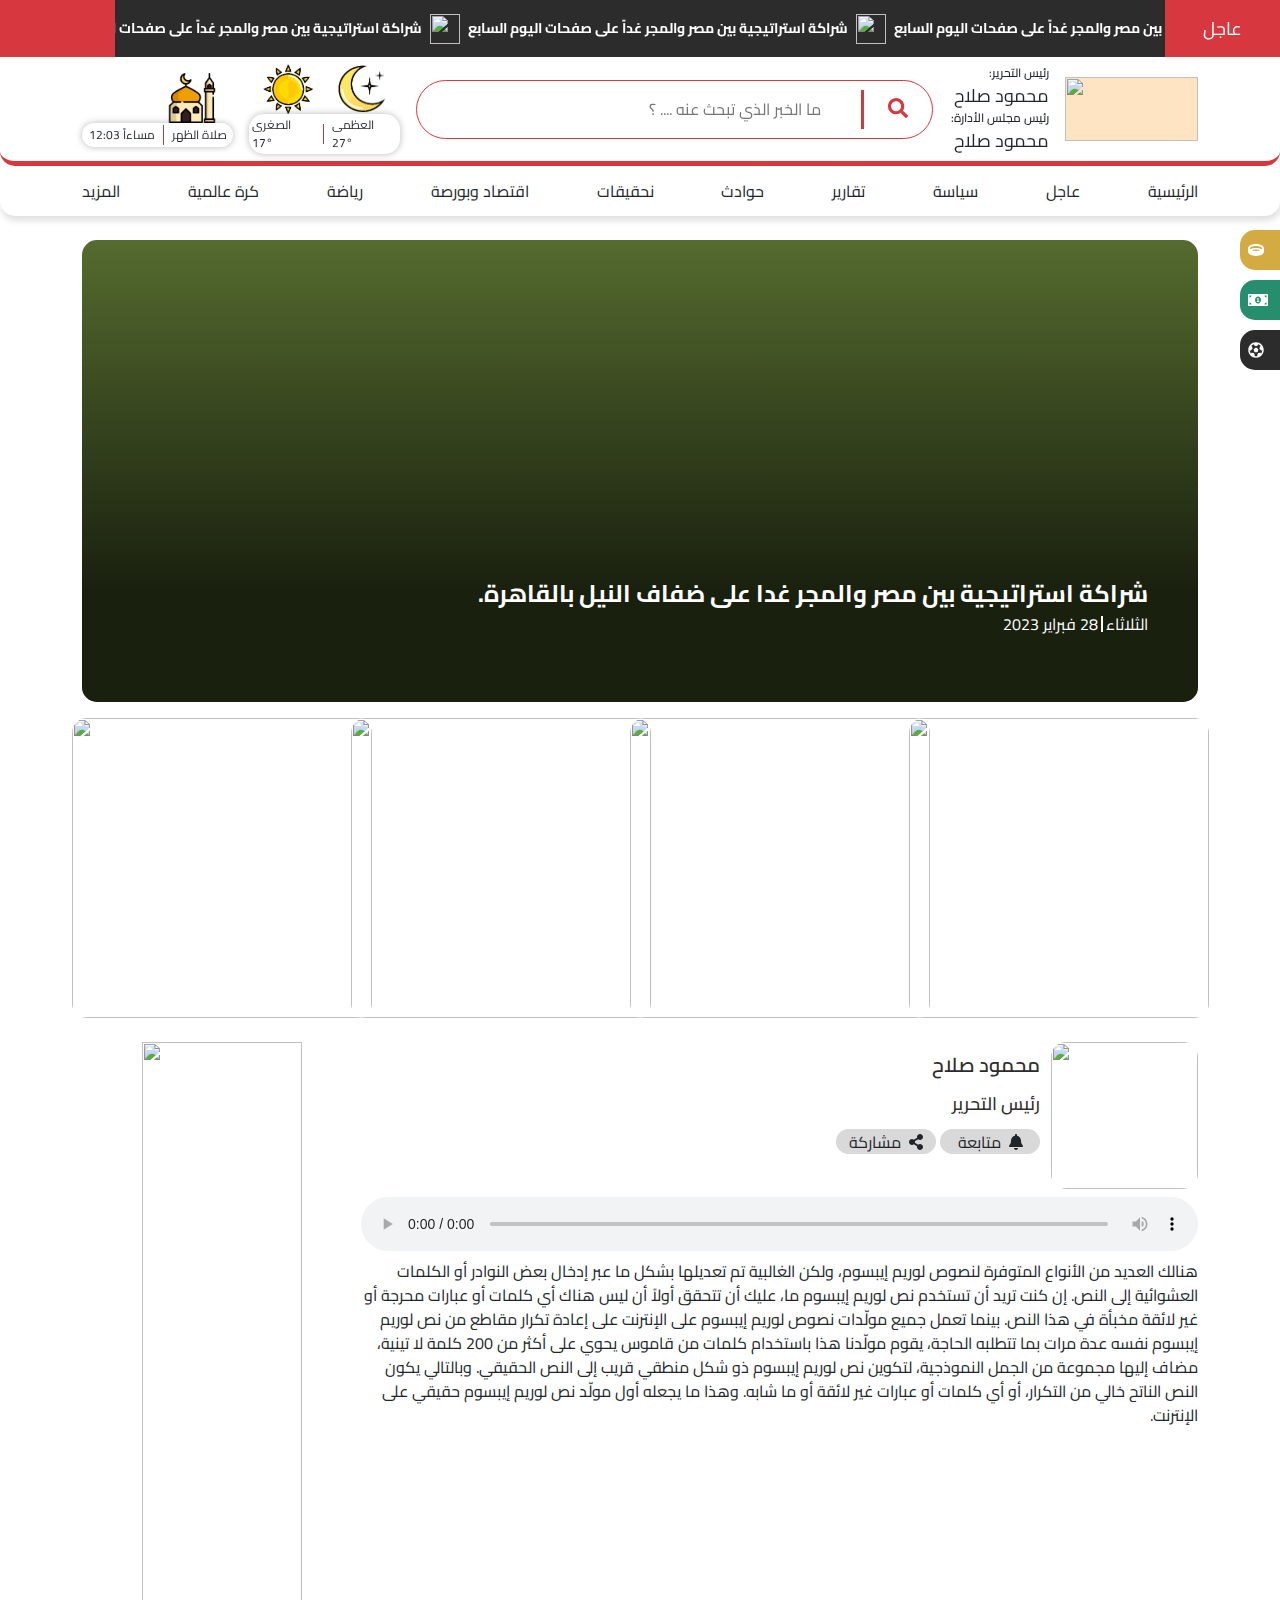
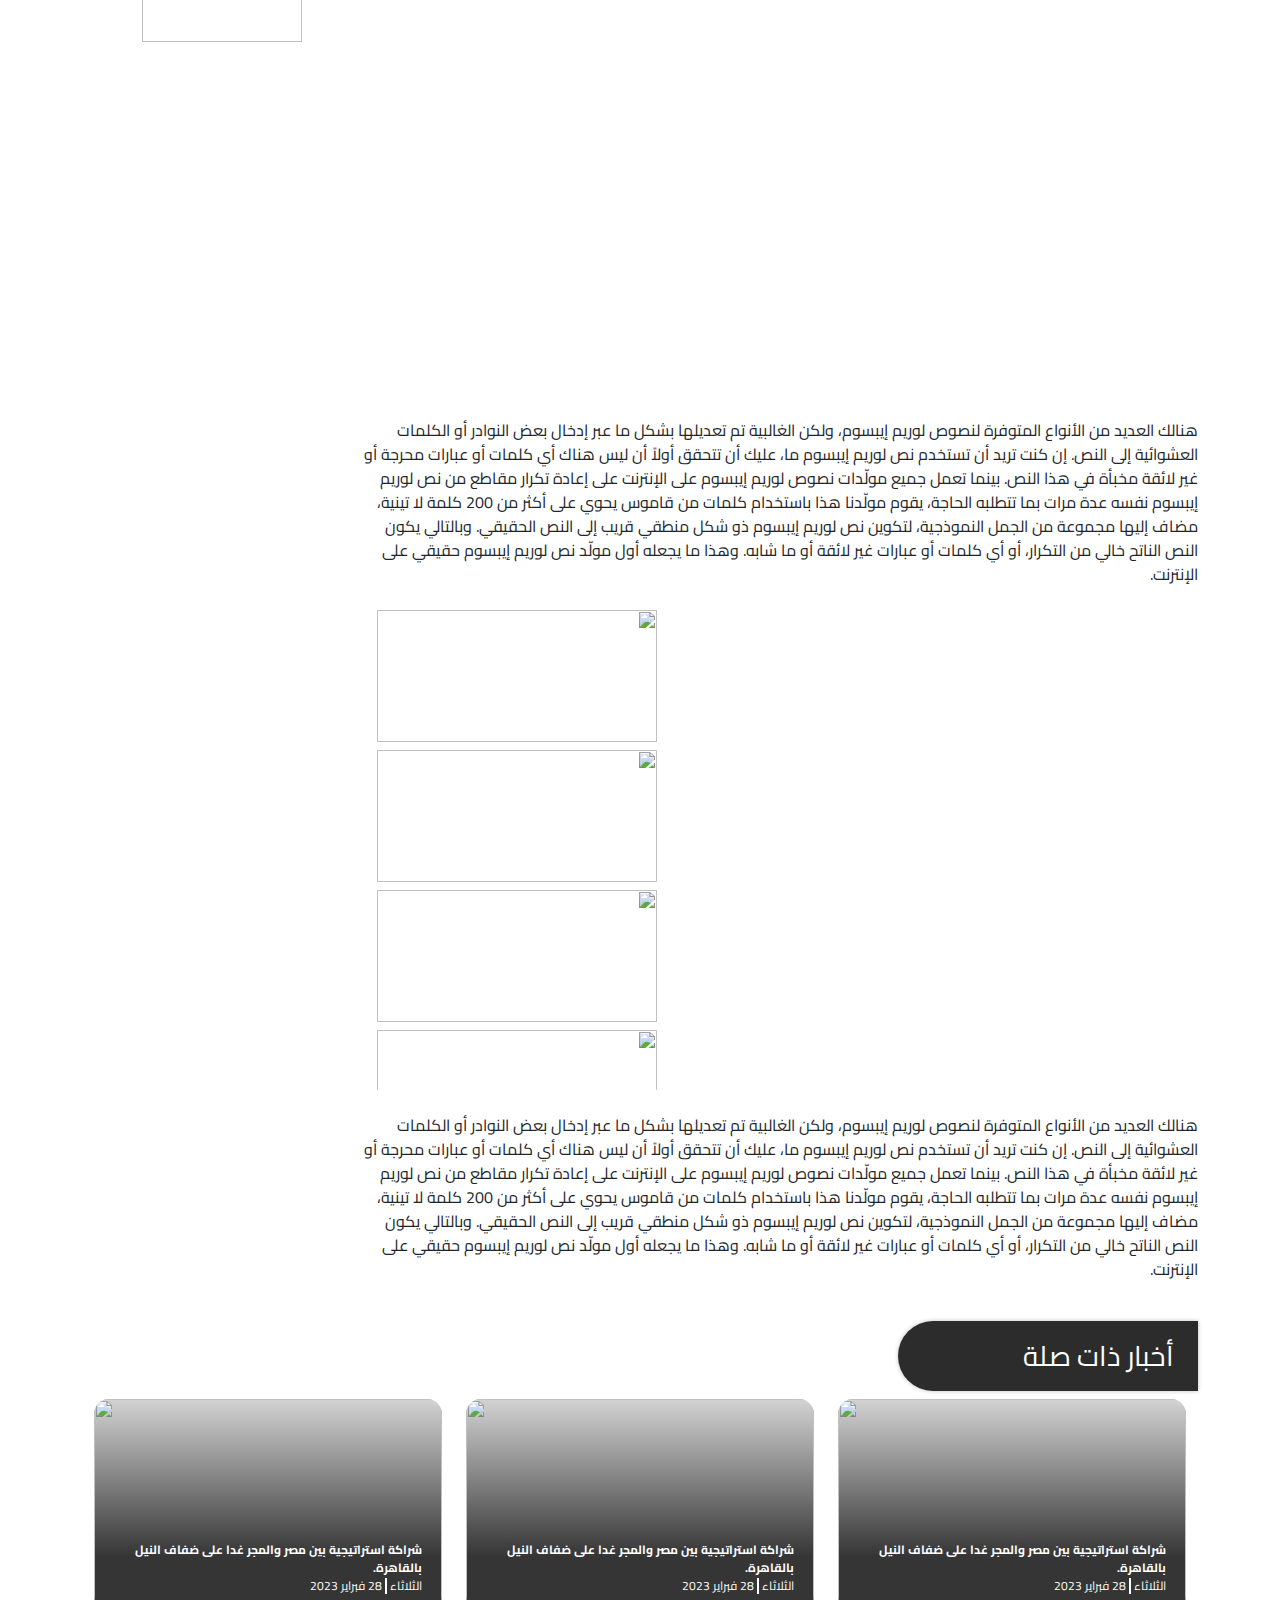
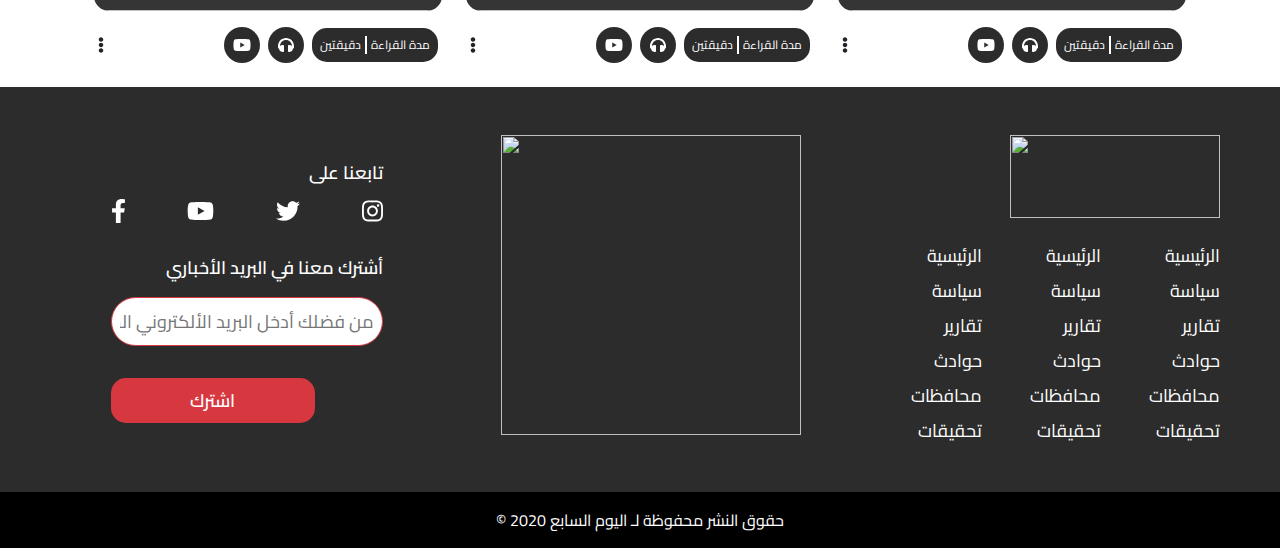
==== commit 111c618f: "alot of edit" ====
--- a/article-page.html
+++ b/article-page.html
@@ -9,6 +9,9 @@
     <link rel="stylesheet" href="css/bootstrap.min.css">
     <link rel="stylesheet" href="css/style.css">
     <link rel="stylesheet" href="css/articlePage.css">
+    <link rel="stylesheet" href="css/goldPrice.css">
+    <link rel="stylesheet" href="css/convertCurrancy.css">
+    <link rel="stylesheet" href="css/footballMatches.css">
     <link rel="preconnect" href="https://fonts.googleapis.com">
     <link rel="preconnect" href="https://fonts.gstatic.com" crossorigin>
     <link
@@ -71,14 +74,16 @@
                     </div>
                     <div class="time">
                         <iframe src="https://free.timeanddate.com/clock/i8s4q9py/n53/fn13/fs18/fcfff/tct/pct/ts1" frameborder="0" width="120" height="23" allowtransparency="true"></iframe>
-
+    
                     </div>
                 </div>
                 <div class="midHeader">
                     <div class="midHeadercontainer container">
                         <div class="logoAndHead">
                             <div class="logo">
-                                <img src="https://via.placeholder.com/133x64" width="133px" height="64px">
+                                <a href="index.html">
+                                    <img src="https://via.placeholder.com/133x64" width="133px" height="64px">
+                                </a>
                             </div>
                             <div class="head">
                                 <div class="ceo">
@@ -104,8 +109,8 @@
                         <div class="headerWidget">
                             <div class="weather">
                                 <div class="weatherIcon">
-                                    <img src="https://via.placeholder.com/50x50" width="50px" height="50px">
-                                    <img src="https://via.placeholder.com/50x50" width="50px" height="50px">
+                                    <img src="assetes/sun2.png" width="50px" height="50px">
+                                    <img src="assetes/Moon2.png" width="50px" height="50px">
                                 </div>
                                 <div class="weatherDetails">
                                     <p>العظمى °27</p>
@@ -113,9 +118,9 @@
                                     <p>الصغرى °17</p>
                                 </div>
                             </div>
-                            <div class="PrayerTime">
+                            <div id="PrayerTime" class="PrayerTime">
                                 <div class="PrayerIcon">
-                                    <img src="https://via.placeholder.com/50x50" width="50px" height="50px">
+                                    <img src="assetes/619087.png" width="50px" height="50px">
                                 </div>
                                 <div class="PrayerDetails">
                                     <p>صلاة الظهر</p>
@@ -196,14 +201,16 @@
                     </div>
                     <div class="time">
                         <iframe src="https://free.timeanddate.com/clock/i8s4q9py/n53/fn13/fs18/fcfff/tct/pct/ts1" frameborder="0" width="120" height="23" allowtransparency="true"></iframe>
-
+    
                     </div>
                 </div>
                 <div class="midHeader">
                     <div class="midHeadercontainer container">
                         <div class="logoAndHead">
                             <div class="logo">
-                                <img src="https://via.placeholder.com/133x64" width="133px" height="64px">
+                                <a href="index.html">
+                                    <img src="https://via.placeholder.com/133x64" width="133px" height="64px">
+                                </a>
                             </div>
                             <div class="head">
                                 <div class="ceo">
@@ -298,14 +305,16 @@
                     </div>
                     <div class="time">
                         <iframe src="https://free.timeanddate.com/clock/i8s4q9py/n53/fn13/fs18/fcfff/tct/pct/ts1" frameborder="0" width="120" height="23" allowtransparency="true"></iframe>
-
+    
                     </div>
                 </div>
                 <div class="midHeader">
                     <div class="midHeadercontainer">
                         <div class="logoAndHead">
                             <div class="logo">
-                                <img src="https://via.placeholder.com/91x44" width="91px" height="44px">
+                                <a href="index.html">
+                                    <img src="https://via.placeholder.com/91x44" width="91px" height="44px">
+                                </a>
                             </div>
                             <div class="head">
                                 <div class="ceo">
@@ -333,15 +342,54 @@
                 <div class="bottomHeader">
                     <div class="bottomHeadercontainer container">
                         <ul class="navbarlist">
-                            <li><i class="fas fa-bars"></i></li>
+                            <li id="burgermenuToggle"><i class="fas fa-bars"></i></li>
                             <li><div class="vlstickybottom"></div></li>
                             <li><i class="fas fa-home"></i></li>
                             <li><i class="fas fa-bullhorn"></i></li>
                             <li><i class="fas fa-newspaper"></i></li>
+                        </ul>
+                    </div>
+                </div>
+            </div>
     
-                        </ul>
-                    </div>
-                </div>
+            <div class="paryertimesubmenu ">
+                <ul id="paryertimeItems" class="list-group paryertimeItems">
+                    <li class="list-group-item">
+                        <div class="d-flex flex-row-reverse justify-content-center align-items-center gap-2">
+                            <p>صلاة الظهر</p>
+                            <div class="vlPrayer"></div>
+                            <p>12:03 مساءاً</p>
+                        </div>
+                    </li>
+                    <li class="list-group-item">
+                        <div class="d-flex flex-row-reverse justify-content-center align-items-center gap-2">
+                            <p>صلاة العصر</p>
+                            <div class="vlPrayer"></div>
+                            <p>12:03 مساءاً</p>
+                        </div>
+                    </li>
+                    <li class="list-group-item">
+                        <div class="d-flex flex-row-reverse justify-content-center align-items-center gap-2">
+                            <p>صلاة المغرب</p>
+                            <div class="vlPrayer"></div>
+                            <p>12:03 مساءاً</p>
+                        </div>
+                    </li>
+                    <li class="list-group-item">
+                        <div class="d-flex flex-row-reverse justify-content-center align-items-center gap-2">
+                            <p>صلاة العشاء</p>
+                            <div class="vlPrayer"></div>
+                            <p>12:03 مساءاً</p>
+                        </div>
+                    </li>
+                    <li class="list-group-item">
+                        <div class="d-flex flex-row-reverse justify-content-center align-items-center gap-2">
+                            <p>صلاة الفجر</p>
+                            <div class="vlPrayer"></div>
+                            <p>12:03 مساءاً</p>
+                        </div>
+                    </li>
+                  </ul>
             </div>
         </header>
         <!--end header-->
@@ -421,10 +469,19 @@
                                     هنالك العديد من الأنواع المتوفرة لنصوص لوريم إيبسوم، ولكن الغالبية تم تعديلها بشكل ما عبر إدخال بعض النوادر أو الكلمات العشوائية إلى النص. إن كنت تريد أن تستخدم نص لوريم إيبسوم ما، عليك أن تتحقق أولاً أن ليس هناك أي كلمات أو عبارات محرجة أو غير لائقة مخبأة في هذا النص. بينما تعمل جميع مولّدات نصوص لوريم إيبسوم على الإنترنت على إعادة تكرار مقاطع من نص لوريم إيبسوم نفسه عدة مرات بما تتطلبه الحاجة، يقوم مولّدنا هذا باستخدام كلمات من قاموس يحوي على أكثر من 200 كلمة لا تينية، مضاف إليها مجموعة من الجمل النموذجية، لتكوين نص لوريم إيبسوم ذو شكل منطقي قريب إلى النص الحقيقي. وبالتالي يكون النص الناتح خالي من التكرار، أو أي كلمات أو عبارات غير لائقة أو ما شابه. وهذا ما يجعله أول مولّد نص لوريم إيبسوم حقيقي على الإنترنت.
                                 </p>
                                 <div class="videoArticle w-100 d-flex flex-row justify-content-center align-items-center">
-                                    <div class="palyicon p-10">
+                                    <div id="videopalyicon"class="palyicon p-10">
                                         <i class="fas fa-play"></i>
                                     </div>
-                                </div>
+                                    <div id="videopalyer" class="videopalyer flex-column justify-content-center align-items-center">
+                                        <div class="closeVideoButton p-4">
+                                            <div id="closeVButton" class="closeMButton d-flex flex-row justify-content-end align-items-end">
+                                                <i class="fas fa-times"></i>
+                                            </div>
+                                        </div>
+                                        <video class="d-flex" src=""controls></video>
+                                    </div>
+                                </div>
+
                                 <p>
                                     هنالك العديد من الأنواع المتوفرة لنصوص لوريم إيبسوم، ولكن الغالبية تم تعديلها بشكل ما عبر إدخال بعض النوادر أو الكلمات العشوائية إلى النص. إن كنت تريد أن تستخدم نص لوريم إيبسوم ما، عليك أن تتحقق أولاً أن ليس هناك أي كلمات أو عبارات محرجة أو غير لائقة مخبأة في هذا النص. بينما تعمل جميع مولّدات نصوص لوريم إيبسوم على الإنترنت على إعادة تكرار مقاطع من نص لوريم إيبسوم نفسه عدة مرات بما تتطلبه الحاجة، يقوم مولّدنا هذا باستخدام كلمات من قاموس يحوي على أكثر من 200 كلمة لا تينية، مضاف إليها مجموعة من الجمل النموذجية، لتكوين نص لوريم إيبسوم ذو شكل منطقي قريب إلى النص الحقيقي. وبالتالي يكون النص الناتح خالي من التكرار، أو أي كلمات أو عبارات غير لائقة أو ما شابه. وهذا ما يجعله أول مولّد نص لوريم إيبسوم حقيقي على الإنترنت.
                                 </p>
@@ -468,7 +525,7 @@
                         </div>
                     </div>
                     <div class="RNSection">
-                        <div class="row d-flex flex-md-row flex-sm-column flex-wrap justify-content-lg-between justify-content-md-end gy-2 p-0 m-0">
+                        <div class="row d-flex flex-md-row-reverse flex-sm-column flex-wrap justify-content-lg-between justify-content-md-end gy-2 p-0 m-0">
                             <div class="col-md-6 col-lg-4 NewsBlock d-flex justify-content-lg-center justify-content-center">            
                                 <div class="styleOne d-flex flex-column justify-content-between p-0 m-0">
                                     <div class="imageNews">
@@ -485,18 +542,36 @@
                                         </a>
                                     </div>
             
-                                    <div class="newsTools d-flex flex-row-reverse justify-content-between align-items-center px-1 pt-md-5 pt-3">
+                                    <div class="newsTools d-flex flex-row-reverse justify-content-between align-items-center px-1 pt-md-3 pt-3">
                                         <div class="sectionOne d-flex flex-row-reverse align-items-center gap-2">
                                             <div class="readingTime d-flex flex-row-reverse p-2 gap-1 align-items-center">
                                                 <p>مدة القراءة</p>
                                                 <div class="vlRtime"></div>
                                                 <p>دقيقتين</p>
                                             </div>
-                                            <div class="audioFile d-flex justify-content-center align-items-center">
+                                            <div id="audioFile" class="audioFile d-flex justify-content-center align-items-center">
                                                 <i class="fas fa-headphones"></i>
                                             </div>
-                                            <div class="videoFile  d-flex justify-content-center align-items-center">
+                                            <div id="audiopalyer" class="audiopalyer flex-row justify-content-center align-items-center">
+                                                <div class="closeAudioButton p-4">
+                                                    <div id="closeAButton" class="closeAButton closeMButton d-flex flex-row justify-content-start align-items-start">
+                                                        <i class="fas fa-times"></i>
+                                                    </div>
+                                                </div>
+                                                <div class="">
+                                                <audio controls src="" class=""></audio>
+                                                </div>
+                                            </div>
+                                            <div id="videoFile" class="videoFile  d-flex justify-content-center align-items-center">
                                                 <i class="fab fa-youtube"></i>
+                                            </div>
+                                            <div id="videopalyer" class="videopalyer flex-column justify-content-center align-items-center">
+                                                <div class="closeVideoButton p-4">
+                                                    <div id="closeVButton" class="closevideo closeMButton d-flex flex-row justify-content-start align-items-start">
+                                                        <i class="fas fa-times"></i>
+                                                    </div>
+                                                </div>
+                                                <video class="d-flex" src=""controls></video>
                                             </div>
                                         </div>
                                         <div class="sectionTwo">
@@ -523,18 +598,36 @@
                                         </a>
                                     </div>
             
-                                    <div class="newsTools d-flex flex-row-reverse justify-content-between align-items-center px-1 pt-md-5 pt-3">
+                                    <div class="newsTools d-flex flex-row-reverse justify-content-between align-items-center px-1 pt-md-3 pt-3">
                                         <div class="sectionOne d-flex flex-row-reverse align-items-center gap-2">
                                             <div class="readingTime d-flex flex-row-reverse p-2 gap-1 align-items-center">
                                                 <p>مدة القراءة</p>
                                                 <div class="vlRtime"></div>
                                                 <p>دقيقتين</p>
                                             </div>
-                                            <div class="audioFile d-flex justify-content-center align-items-center">
+                                            <div id="audioFile" class="audioFile d-flex justify-content-center align-items-center">
                                                 <i class="fas fa-headphones"></i>
                                             </div>
-                                            <div class="videoFile  d-flex justify-content-center align-items-center">
+                                            <div id="audiopalyer" class="audiopalyer flex-row justify-content-center align-items-center">
+                                                <div class="closeAudioButton p-4">
+                                                    <div id="closeAButton" class="closeAButton closeMButton d-flex flex-row justify-content-start align-items-start">
+                                                        <i class="fas fa-times"></i>
+                                                    </div>
+                                                </div>
+                                                <div class="">
+                                                <audio controls src="" class=""></audio>
+                                                </div>
+                                            </div>
+                                            <div id="videoFile" class="videoFile  d-flex justify-content-center align-items-center">
                                                 <i class="fab fa-youtube"></i>
+                                            </div>
+                                            <div id="videopalyer" class="videopalyer flex-column justify-content-center align-items-center">
+                                                <div class="closeVideoButton p-4">
+                                                    <div id="closeVButton" class="closevideo closeMButton d-flex flex-row justify-content-start align-items-start">
+                                                        <i class="fas fa-times"></i>
+                                                    </div>
+                                                </div>
+                                                <video class="d-flex" src=""controls></video>
                                             </div>
                                         </div>
                                         <div class="sectionTwo">
@@ -561,18 +654,36 @@
                                         </a>
                                     </div>
             
-                                    <div class="newsTools d-flex flex-row-reverse justify-content-between align-items-center px-1 pt-md-5 pt-3">
+                                    <div class="newsTools d-flex flex-row-reverse justify-content-between align-items-center px-1 pt-md-3 pt-3">
                                         <div class="sectionOne d-flex flex-row-reverse align-items-center gap-2">
                                             <div class="readingTime d-flex flex-row-reverse p-2 gap-1 align-items-center">
                                                 <p>مدة القراءة</p>
                                                 <div class="vlRtime"></div>
                                                 <p>دقيقتين</p>
                                             </div>
-                                            <div class="audioFile d-flex justify-content-center align-items-center">
+                                            <div id="audioFile" class="audioFile d-flex justify-content-center align-items-center">
                                                 <i class="fas fa-headphones"></i>
                                             </div>
-                                            <div class="videoFile  d-flex justify-content-center align-items-center">
+                                            <div id="audiopalyer" class="audiopalyer flex-row justify-content-center align-items-center">
+                                                <div class="closeAudioButton p-4">
+                                                    <div id="closeAButton" class="closeAButton closeMButton d-flex flex-row justify-content-start align-items-start">
+                                                        <i class="fas fa-times"></i>
+                                                    </div>
+                                                </div>
+                                                <div class="">
+                                                <audio controls src="" class=""></audio>
+                                                </div>
+                                            </div>
+                                            <div id="videoFile" class="videoFile  d-flex justify-content-center align-items-center">
                                                 <i class="fab fa-youtube"></i>
+                                            </div>
+                                            <div id="videopalyer" class="videopalyer flex-column justify-content-center align-items-center">
+                                                <div class="closeVideoButton p-4">
+                                                    <div id="closeVButton" class="closevideo closeMButton d-flex flex-row justify-content-start align-items-start">
+                                                        <i class="fas fa-times"></i>
+                                                    </div>
+                                                </div>
+                                                <video class="d-flex" src=""controls></video>
                                             </div>
                                         </div>
                                         <div class="sectionTwo">
@@ -596,7 +707,7 @@
                 <div class="row col-12 topFooter d-flex flex-column flex-md-row-reverse justify-content-start align-items-start p-md-5 p-4 gap-4">
                     <div class="col-12 col-lg-4 col-md-6 col-sm-10 d-flex flex-column flex-md-column align-content-md-end align-items-md-end align-content-end align-items-end gap-4">
                         <div class="footerLogo">
-                            <a href="http://">
+                            <a href="index.html">
                                 <img src="https://via.placeholder.com/210x83" width="210px" height="83px">
                             </a>
                         </div>
@@ -749,8 +860,686 @@
                 
             </footer>
         <!-- end footer -->
+    <!-- start Burger Menu -->
+    <div id="burgermenuoverlay" class="burgermenuoverlay">
+        <div class="burgermenu d-flex d-md-none flex-column gap-4 justify-content-start align-items-end">
+            <div class="closeGoldbutton">
+                <div class="closeButton d-flex flex-row justify-content-end align-items-end">
+                    <i class="fas fa-times"></i>
+                </div>
+            </div>
+            <div class="SearchBAr">
+                <div class="searchIcon">
+                    <i class="fas fa-search"></i>
+                </div>
+                <div class="vl"></div>
+                <div class="searchField">
+                    <input type="search" class="searchInput" placeholder="ما الخبر الذي تبحث عنه .... ؟">
+                </div>
+            </div>
+            <div class="w-100 mainSection d-flex flex-column align-items-end">
+                <div class="headSectionTitle">
+                    <label>الأقسام</label>
+                </div>
+                <div class="allsections ">
+                    <div class="sectiontitle "> <p>عاجل</p> </div>
+                    <div class="sectiontitle "> <p>السياسة</p> </div>
+                    <div class="sectiontitle "> <p>الاقتصاد</p> </div>
+                    <div class="sectiontitle "> <p>الرياضة</p> </div>
+                    <div class="sectiontitle "> <p>السياحة</p> </div>
+                    <div class="sectiontitle "> <p>التعليم</p> </div>
+                    <div class="sectiontitle "> <p>الزراعة</p> </div>
+                    <div class="sectiontitle "> <p>تحقيقات</p> </div>
+                    <div class="sectiontitle "> <p>حوادث</p> </div>
+                    <div class="sectiontitle "> <p>تقارير</p> </div>
+                </div>
+            </div>
+            <div class="w-100 mainNotfication d-flex flex-column align-items-end">
+                <div class="headSectionTitle">
+                    <label>الأشعارات</label>
+                </div>
+                <div class="notficationSections ">
+                    <div class="notficationtitle "> <p>استقبال إشعارات  بأحدث الأخبار</p> </div>
+                    <div class="notficationToggel "> 
+                        
+                    </div>
+
+                </div>
+            </div>
+            <div class="w-100 mainFollowUs d-flex flex-column align-items-end">
+                <div class="headSectionTitle">
+                    <label>تابعنا على</label>
+                </div>
+                <div class="FollowUsIcon">
+                    <div class="w-100 d-flex flex-row justify-content-between gap-4">
+                        <div class="socialMediaIcon">
+                            <a href="http://">
+                            <i class="fab fa-facebook-f"></i>
+                            </a>
+                        </div>
+                        <div class="socialMediaIcon">
+                            <a href="http://">
+                            <i class="fab fa-youtube"></i>
+                            </a>
+                        </div>
+                        <div class="socialMediaIcon">
+                            <a href="http://">
+                            <i class="fab fa-twitter"></i>
+                            </a>
+                        </div>
+                        <div class="socialMediaIcon">
+                            <a href="http://">
+                            <i class="fab fa-instagram"></i>
+                        </a>
+                        </div>
+                    </div>
+                </div>
+            </div>
+        </div>
+    </div>
+    <!-- end Burger Menu -->
+    <!-- start wedgit for currancy&matches&gold -->
+    <!-- start gold wedgite -->
+    <div id="goldpricetoggle" class="goldpricetoggle d-flex flex-row-reverse justify-content-end align-items-center gap-4">
+        <label>اسعار الذهب</label>
+        <i class="fas fa-ring"></i>
+    </div>
+    <div id="mainGoldprice" class="mainGoldprice flex-column align-items-center justify-content-center">
+        <div class="goldprices d-flex flex-column align-items-center justify-content-start m-4 p-4">
+            <div class="closeGoldbutton">
+                <div id="closeButton" class="closeButton d-flex flex-row justify-content-end align-items-end">
+                    <i class="fas fa-times"></i>
+                </div>
+            </div>
+            <div class="pricGoldname p-4">
+                <label>اسعار الذهب</label>
+            </div>   
+            <div class="slider-container">
+                <div class="inner-slider">
+                    <div class="card d-flex flex-column justify-content-center align-items-center">
+                        <div class="goldpricecard d-flex flex-column align-items-center justify-content-between">
+                            <label class="goldCarat d-flex flex-column align-items-center p-4"> عيار 24</label>
+                            <div class="sellGoldpraice d-flex flex-column justify-content-center align-items-center gap-0">
+                                <label class="sellPrice">سعر البيع</label>
+                                <label class="goldprice d-flex  flex-row-reverse align-items-center gap-1">
+                                    <div class="pricenumber">1600</div>
+                                    <div class="pricecurrency">جنية مصري</div>
+                                </label>
+                            </div>
+                            <div class="hlGold"></div>
+                            <div class="buyGoldpraice d-flex flex-column justify-content-center align-items-center gap-0">
+                                <label class="buyPrice">سعر الشراء</label>
+                                <label class="goldprice d-flex  flex-row-reverse align-items-center gap-1">
+                                    <div class="pricenumber">1600</div>
+                                    <div class="pricecurrency">جنية مصري</div>
+                                </label>
+                            </div>
+                            <label class="goldrate goldRateDown d-flex flex-row align-items-center justify-content-center p-2 gap-1">
+                                <div class="ratenumber">
+                                   <label>2%</label>
+                                </div>
+                                <div class="arrowrate">
+                                    <i class="fas fa-arrow-down"></i>
+                                </div>
+                            </label>
+                        </div> 
+                    </div>
+                    <div class="card d-flex flex-column justify-content-center align-items-center">
+                        <div class="goldpricecard d-flex flex-column align-items-center justify-content-between">
+                            <label class="goldCarat d-flex flex-column align-items-center p-4"> عيار 22</label>
+                            <div class="sellGoldpraice d-flex flex-column justify-content-center align-items-center gap-0">
+                                <label class="sellPrice">سعر البيع</label>
+                                <label class="goldprice d-flex  flex-row-reverse align-items-center gap-1">
+                                    <div class="pricenumber">1600</div>
+                                    <div class="pricecurrency">جنية مصري</div>
+                                </label>
+                            </div>
+                            <div class="hlGold"></div>
+                            <div class="buyGoldpraice d-flex flex-column justify-content-center align-items-center gap-0">
+                                <label class="buyPrice">سعر الشراء</label>
+                                <label class="goldprice d-flex  flex-row-reverse align-items-center gap-1">
+                                    <div class="pricenumber">1600</div>
+                                    <div class="pricecurrency">جنية مصري</div>
+                                </label>
+                            </div>
+                            <label class="goldrate goldRateUP d-flex flex-row align-items-center justify-content-center p-2 gap-1">
+                                <div class="ratenumber">
+                                   <label>2%</label>
+                                </div>
+                                <div class="arrowRate">
+                                    <i class="fas fa-arrow-up"></i>
+                                </div>
+                            </label>
+                        </div>
+                    </div>
+                    <div class="card d-flex flex-column justify-content-center align-items-center">
+                        <div class="goldpricecard d-flex flex-column align-items-center justify-content-between">
+                            <label class="goldCarat d-flex flex-column align-items-center p-4"> عيار 21</label>
+                            <div class="sellGoldpraice d-flex flex-column justify-content-center align-items-center gap-0">
+                                <label class="sellPrice">سعر البيع</label>
+                                <label class="goldprice d-flex  flex-row-reverse align-items-center gap-1">
+                                    <div class="pricenumber">1600</div>
+                                    <div class="pricecurrency">جنية مصري</div>
+                                </label>
+                            </div>
+                            <div class="hlGold"></div>
+                            <div class="buyGoldpraice d-flex flex-column justify-content-center align-items-center gap-0">
+                                <label class="buyPrice">سعر الشراء</label>
+                                <label class="goldprice d-flex  flex-row-reverse align-items-center gap-1">
+                                    <div class="pricenumber">1600</div>
+                                    <div class="pricecurrency">جنية مصري</div>
+                                </label>
+                            </div>
+                            <label class="goldrate goldRateDown d-flex flex-row align-items-center justify-content-center p-2 gap-1">
+                                <div class="ratenumber">
+                                   <label>2%</label>
+                                </div>
+                                <div class="arrowrate">
+                                    <i class="fas fa-arrow-down"></i>
+                                </div>
+                            </label>
+                        </div>
+                    </div>
+                    <div class="card d-flex flex-column justify-content-center align-items-center">
+                        <div class="goldpricecard d-flex flex-column align-items-center justify-content-between">
+                            <label class="goldCarat d-flex flex-column align-items-center p-4"> عيار 18</label>
+                            <div class="sellGoldpraice d-flex flex-column justify-content-center align-items-center gap-0">
+                                <label class="sellPrice">سعر البيع</label>
+                                <label class="goldprice d-flex  flex-row-reverse align-items-center gap-1">
+                                    <div class="pricenumber">1600</div>
+                                    <div class="pricecurrency">جنية مصري</div>
+                                </label>
+                            </div>
+                            <div class="hlGold"></div>
+                            <div class="buyGoldpraice d-flex flex-column justify-content-center align-items-center gap-0">
+                                <label class="buyPrice">سعر الشراء</label>
+                                <label class="goldprice d-flex  flex-row-reverse align-items-center gap-1">
+                                    <div class="pricenumber">1600</div>
+                                    <div class="pricecurrency">جنية مصري</div>
+                                </label>
+                            </div>
+                            <label class="goldrate goldRateDown d-flex flex-row align-items-center justify-content-center p-2 gap-1">
+                                <div class="ratenumber">
+                                   <label>2%</label>
+                                </div>
+                                <div class="arrowrate">
+                                    <i class="fas fa-arrow-down"></i>
+                                </div>
+                            </label>
+                        </div>
+                    </div>
+                    <div class="card d-flex flex-column justify-content-center align-items-center">
+                        <div class="goldpricecard d-flex flex-column align-items-center justify-content-between">
+                            <label class="goldCarat d-flex flex-column align-items-center p-4"> عيار 14</label>
+                            <div class="sellGoldpraice d-flex flex-column justify-content-center align-items-center gap-0">
+                                <label class="sellPrice">سعر البيع</label>
+                                <label class="goldprice d-flex  flex-row-reverse align-items-center gap-1">
+                                    <div class="pricenumber">1600</div>
+                                    <div class="pricecurrency">جنية مصري</div>
+                                </label>
+                            </div>
+                            <div class="hlGold"></div>
+                            <div class="buyGoldpraice d-flex flex-column justify-content-center align-items-center gap-0">
+                                <label class="buyPrice">سعر الشراء</label>
+                                <label class="goldprice d-flex  flex-row-reverse align-items-center gap-1">
+                                    <div class="pricenumber">1600</div>
+                                    <div class="pricecurrency">جنية مصري</div>
+                                </label>
+                            </div>
+                            <label class="goldrate goldRateDown d-flex flex-row align-items-center justify-content-center p-2 gap-1">
+                                <div class="ratenumber">
+                                   <label>2%</label>
+                                </div>
+                                <div class="arrowrate">
+                                    <i class="fas fa-arrow-down"></i>
+                                </div>
+                            </label>
+                        </div>
+                    </div>
+                </div>
+            </div>
+        </div>
+
+    </div>
+    <!-- end gold wedgite -->
+
+    <!-- start convert currancy wedgite -->
+    <div id="convertCurrancyToggle" class="convertCurrancyToggle d-flex flex-row-reverse justify-content-end align-items-center gap-4">
+        <label>اسعار العملات</label>
+        <i class="fas fa-money-bill-alt "></i>
+    </div>
+    <!-- end convert currancy wedgite -->
+
+    <!-- start football matches  -->
+    <div id="footballMatchesToggle" class="footballMatchesToggle d-flex flex-row-reverse justify-content-end align-items-center gap-4">
+        <label>جدول المباريات</label>
+        <i class="fas fa-futbol"></i>
+    </div>
+    <div id="mainfootballMatches" class="mainfootballMatches flex-column align-items-center justify-content-center">
+        <div class="footballMatches d-flex flex-column align-items-center justify-content-start m-4">
+            <div class="fMHeader">
+                <div class="closeMatchesButton p-4">
+                    <div id="closeMButton" class="closeMButton d-flex flex-row justify-content-end align-items-end">
+                        <i class="fas fa-times"></i>
+                    </div>
+                </div>
+                <div class="mainfootballname d-flex flex-row justify-content-center align-items-center pt-0 p-4">
+                    <label>مباريات الأسبوع</label>
+                </div>   
+            </div>
+            <div class="container w-100 footballMatchesTable p-4">
+                <div class="row matches d-flex flex-column flex-md-row flex-nowrap flex-md-wrap justify-content-start justify-content-md-end">
+                    <div class="cellMatche col col-md-6 pb-4 p-0">
+                        <div class="date d-flex flex-row-reverse justify-content-center align-items-center">
+                            <div class="day">
+                                <p>السبت</p>
+                            </div>
+                            <div>/</div>
+                            <div class="numberOfDayAndMonth d-flex flex-row-reverse justify-content-center align-items-center">
+                                <div class="numberOfDay">
+                                    <p>11</p>
+                                </div>
+                                <div class="Month"><p>مارس</p></div>
+                            </div>
+
+                        </div>
+                        <div class="matcheTime d-flex flex-row-reverse justify-content-center align-items-center">
+                            <p>7:30 pm</p>
+                        </div>
+                        <div class="twoTeam d-flex flex-row-reverse justify-content-center align-items-center pt-2 gap-3">
+                            <div class="teamHost d-flex flex-row-reverse justify-content-center align-items-center gap-1">
+                                <div class="teamname">الزمالك</div>
+                                <div class="teamlogo">
+                                    <img src="https://via.placeholder.com/50x50" width="50px" height="50px">
+                                </div>
+                            </div>
+                            <div class="vs d-flex flex-row justify-content-center align-items-center">x</div>
+                            <div class="teamGuest d-flex flex-row-reverse justify-content-center align-items-center gap-1">
+                                <div class="teamname">الأهلي</div>
+                                <div class="teamlogo">
+                                    <img src="https://via.placeholder.com/50x50" width="50px" height="50px">
+                                </div>
+                            </div>
+                        </div>
+                    </div>
+                    <div class="cellMatche col col-md-6 pb-4 p-0">
+                        <div class="date d-flex flex-row-reverse justify-content-center align-items-center">
+                            <div class="day">
+                                <p>السبت</p>
+                            </div>
+                            <div>/</div>
+                            <div class="numberOfDayAndMonth d-flex flex-row-reverse justify-content-center align-items-center">
+                                <div class="numberOfDay">
+                                    <p>11</p>
+                                </div>
+                                <div class="Month"><p>مارس</p></div>
+                            </div>
+
+                        </div>
+                        <div class="matcheTime d-flex flex-row-reverse justify-content-center align-items-center">
+                            <p>7:30 pm</p>
+                        </div>
+                        <div class="twoTeam d-flex flex-row-reverse justify-content-center align-items-center pt-2 gap-3">
+                            <div class="teamHost d-flex flex-row-reverse justify-content-center align-items-center gap-1">
+                                <div class="teamname">الزمالك</div>
+                                <div class="teamlogo">
+                                    <img src="https://via.placeholder.com/50x50" width="50px" height="50px">
+                                </div>
+                            </div>
+                            <div class="vs d-flex flex-row justify-content-center align-items-center">x</div>
+                            <div class="teamGuest d-flex flex-row-reverse justify-content-center align-items-center gap-1">
+                                <div class="teamname">الأهلي</div>
+                                <div class="teamlogo">
+                                    <img src="https://via.placeholder.com/50x50" width="50px" height="50px">
+                                </div>
+                            </div>
+                        </div>
+                    </div>
+                    <div class="cellMatche col col-md-6 pb-4 p-0">
+                        <div class="date d-flex flex-row-reverse justify-content-center align-items-center">
+                            <div class="day">
+                                <p>السبت</p>
+                            </div>
+                            <div>/</div>
+                            <div class="numberOfDayAndMonth d-flex flex-row-reverse justify-content-center align-items-center">
+                                <div class="numberOfDay">
+                                    <p>11</p>
+                                </div>
+                                <div class="Month"><p>مارس</p></div>
+                            </div>
+
+                        </div>
+                        <div class="matcheTime d-flex flex-row-reverse justify-content-center align-items-center">
+                            <p>7:30 pm</p>
+                        </div>
+                        <div class="twoTeam d-flex flex-row-reverse justify-content-center align-items-center pt-2 gap-3">
+                            <div class="teamHost d-flex flex-row-reverse justify-content-center align-items-center gap-1">
+                                <div class="teamname">الزمالك</div>
+                                <div class="teamlogo">
+                                    <img src="https://via.placeholder.com/50x50" width="50px" height="50px">
+                                </div>
+                            </div>
+                            <div class="vs d-flex flex-row justify-content-center align-items-center">x</div>
+                            <div class="teamGuest d-flex flex-row-reverse justify-content-center align-items-center gap-1">
+                                <div class="teamname">الأهلي</div>
+                                <div class="teamlogo">
+                                    <img src="https://via.placeholder.com/50x50" width="50px" height="50px">
+                                </div>
+                            </div>
+                        </div>
+                    </div>
+                    <div class="cellMatche col col-md-6 pb-4 p-0">
+                        <div class="date d-flex flex-row-reverse justify-content-center align-items-center">
+                            <div class="day">
+                                <p>السبت</p>
+                            </div>
+                            <div>/</div>
+                            <div class="numberOfDayAndMonth d-flex flex-row-reverse justify-content-center align-items-center">
+                                <div class="numberOfDay">
+                                    <p>11</p>
+                                </div>
+                                <div class="Month"><p>مارس</p></div>
+                            </div>
+
+                        </div>
+                        <div class="matcheTime d-flex flex-row-reverse justify-content-center align-items-center">
+                            <p>7:30 pm</p>
+                        </div>
+                        <div class="twoTeam d-flex flex-row-reverse justify-content-center align-items-center pt-2 gap-3">
+                            <div class="teamHost d-flex flex-row-reverse justify-content-center align-items-center gap-1">
+                                <div class="teamname">الزمالك</div>
+                                <div class="teamlogo">
+                                    <img src="https://via.placeholder.com/50x50" width="50px" height="50px">
+                                </div>
+                            </div>
+                            <div class="vs d-flex flex-row justify-content-center align-items-center">x</div>
+                            <div class="teamGuest d-flex flex-row-reverse justify-content-center align-items-center gap-1">
+                                <div class="teamname">الأهلي</div>
+                                <div class="teamlogo">
+                                    <img src="https://via.placeholder.com/50x50" width="50px" height="50px">
+                                </div>
+                            </div>
+                        </div>
+                    </div>
+                    <div class="cellMatche col col-md-6 pb-4 p-0">
+                        <div class="date d-flex flex-row-reverse justify-content-center align-items-center">
+                            <div class="day">
+                                <p>السبت</p>
+                            </div>
+                            <div>/</div>
+                            <div class="numberOfDayAndMonth d-flex flex-row-reverse justify-content-center align-items-center">
+                                <div class="numberOfDay">
+                                    <p>11</p>
+                                </div>
+                                <div class="Month"><p>مارس</p></div>
+                            </div>
+
+                        </div>
+                        <div class="matcheTime d-flex flex-row-reverse justify-content-center align-items-center">
+                            <p>7:30 pm</p>
+                        </div>
+                        <div class="twoTeam d-flex flex-row-reverse justify-content-center align-items-center pt-2 gap-3">
+                            <div class="teamHost d-flex flex-row-reverse justify-content-center align-items-center gap-1">
+                                <div class="teamname">الزمالك</div>
+                                <div class="teamlogo">
+                                    <img src="https://via.placeholder.com/50x50" width="50px" height="50px">
+                                </div>
+                            </div>
+                            <div class="vs d-flex flex-row justify-content-center align-items-center">x</div>
+                            <div class="teamGuest d-flex flex-row-reverse justify-content-center align-items-center gap-1">
+                                <div class="teamname">الأهلي</div>
+                                <div class="teamlogo">
+                                    <img src="https://via.placeholder.com/50x50" width="50px" height="50px">
+                                </div>
+                            </div>
+                        </div>
+                    </div>
+                    <div class="cellMatche col col-md-6 pb-4 p-0">
+                        <div class="date d-flex flex-row-reverse justify-content-center align-items-center">
+                            <div class="day">
+                                <p>السبت</p>
+                            </div>
+                            <div>/</div>
+                            <div class="numberOfDayAndMonth d-flex flex-row-reverse justify-content-center align-items-center">
+                                <div class="numberOfDay">
+                                    <p>11</p>
+                                </div>
+                                <div class="Month"><p>مارس</p></div>
+                            </div>
+
+                        </div>
+                        <div class="matcheTime d-flex flex-row-reverse justify-content-center align-items-center">
+                            <p>7:30 pm</p>
+                        </div>
+                        <div class="twoTeam d-flex flex-row-reverse justify-content-center align-items-center pt-2 gap-3">
+                            <div class="teamHost d-flex flex-row-reverse justify-content-center align-items-center gap-1">
+                                <div class="teamname">الزمالك</div>
+                                <div class="teamlogo">
+                                    <img src="https://via.placeholder.com/50x50" width="50px" height="50px">
+                                </div>
+                            </div>
+                            <div class="vs d-flex flex-row justify-content-center align-items-center">x</div>
+                            <div class="teamGuest d-flex flex-row-reverse justify-content-center align-items-center gap-1">
+                                <div class="teamname">الأهلي</div>
+                                <div class="teamlogo">
+                                    <img src="https://via.placeholder.com/50x50" width="50px" height="50px">
+                                </div>
+                            </div>
+                        </div>
+                    </div>
+                    <div class="cellMatche col col-md-6 pb-4 p-0">
+                        <div class="date d-flex flex-row-reverse justify-content-center align-items-center">
+                            <div class="day">
+                                <p>السبت</p>
+                            </div>
+                            <div>/</div>
+                            <div class="numberOfDayAndMonth d-flex flex-row-reverse justify-content-center align-items-center">
+                                <div class="numberOfDay">
+                                    <p>11</p>
+                                </div>
+                                <div class="Month"><p>مارس</p></div>
+                            </div>
+
+                        </div>
+                        <div class="matcheTime d-flex flex-row-reverse justify-content-center align-items-center">
+                            <p>7:30 pm</p>
+                        </div>
+                        <div class="twoTeam d-flex flex-row-reverse justify-content-center align-items-center pt-2 gap-3">
+                            <div class="teamHost d-flex flex-row-reverse justify-content-center align-items-center gap-1">
+                                <div class="teamname">الزمالك</div>
+                                <div class="teamlogo">
+                                    <img src="https://via.placeholder.com/50x50" width="50px" height="50px">
+                                </div>
+                            </div>
+                            <div class="vs d-flex flex-row justify-content-center align-items-center">x</div>
+                            <div class="teamGuest d-flex flex-row-reverse justify-content-center align-items-center gap-1">
+                                <div class="teamname">الأهلي</div>
+                                <div class="teamlogo">
+                                    <img src="https://via.placeholder.com/50x50" width="50px" height="50px">
+                                </div>
+                            </div>
+                        </div>
+                    </div>
+                    <div class="cellMatche col col-md-6 pb-4 p-0">
+                        <div class="date d-flex flex-row-reverse justify-content-center align-items-center">
+                            <div class="day">
+                                <p>السبت</p>
+                            </div>
+                            <div>/</div>
+                            <div class="numberOfDayAndMonth d-flex flex-row-reverse justify-content-center align-items-center">
+                                <div class="numberOfDay">
+                                    <p>11</p>
+                                </div>
+                                <div class="Month"><p>مارس</p></div>
+                            </div>
+
+                        </div>
+                        <div class="matcheTime d-flex flex-row-reverse justify-content-center align-items-center">
+                            <p>7:30 pm</p>
+                        </div>
+                        <div class="twoTeam d-flex flex-row-reverse justify-content-center align-items-center pt-2 gap-3">
+                            <div class="teamHost d-flex flex-row-reverse justify-content-center align-items-center gap-1">
+                                <div class="teamname">الزمالك</div>
+                                <div class="teamlogo">
+                                    <img src="https://via.placeholder.com/50x50" width="50px" height="50px">
+                                </div>
+                            </div>
+                            <div class="vs d-flex flex-row justify-content-center align-items-center">x</div>
+                            <div class="teamGuest d-flex flex-row-reverse justify-content-center align-items-center gap-1">
+                                <div class="teamname">الأهلي</div>
+                                <div class="teamlogo">
+                                    <img src="https://via.placeholder.com/50x50" width="50px" height="50px">
+                                </div>
+                            </div>
+                        </div>
+                    </div>
+                    <div class="cellMatche col col-md-6 pb-4 p-0">
+                        <div class="date d-flex flex-row-reverse justify-content-center align-items-center">
+                            <div class="day">
+                                <p>السبت</p>
+                            </div>
+                            <div>/</div>
+                            <div class="numberOfDayAndMonth d-flex flex-row-reverse justify-content-center align-items-center">
+                                <div class="numberOfDay">
+                                    <p>11</p>
+                                </div>
+                                <div class="Month"><p>مارس</p></div>
+                            </div>
+
+                        </div>
+                        <div class="matcheTime d-flex flex-row-reverse justify-content-center align-items-center">
+                            <p>7:30 pm</p>
+                        </div>
+                        <div class="twoTeam d-flex flex-row-reverse justify-content-center align-items-center pt-2 gap-3">
+                            <div class="teamHost d-flex flex-row-reverse justify-content-center align-items-center gap-1">
+                                <div class="teamname">الزمالك</div>
+                                <div class="teamlogo">
+                                    <img src="https://via.placeholder.com/50x50" width="50px" height="50px">
+                                </div>
+                            </div>
+                            <div class="vs d-flex flex-row justify-content-center align-items-center">x</div>
+                            <div class="teamGuest d-flex flex-row-reverse justify-content-center align-items-center gap-1">
+                                <div class="teamname">الأهلي</div>
+                                <div class="teamlogo">
+                                    <img src="https://via.placeholder.com/50x50" width="50px" height="50px">
+                                </div>
+                            </div>
+                        </div>
+                    </div>
+                    <div class="cellMatche col col-md-6 pb-4 p-0">
+                        <div class="date d-flex flex-row-reverse justify-content-center align-items-center">
+                            <div class="day">
+                                <p>السبت</p>
+                            </div>
+                            <div>/</div>
+                            <div class="numberOfDayAndMonth d-flex flex-row-reverse justify-content-center align-items-center">
+                                <div class="numberOfDay">
+                                    <p>11</p>
+                                </div>
+                                <div class="Month"><p>مارس</p></div>
+                            </div>
+
+                        </div>
+                        <div class="matcheTime d-flex flex-row-reverse justify-content-center align-items-center">
+                            <p>7:30 pm</p>
+                        </div>
+                        <div class="twoTeam d-flex flex-row-reverse justify-content-center align-items-center pt-2 gap-3">
+                            <div class="teamHost d-flex flex-row-reverse justify-content-center align-items-center gap-1">
+                                <div class="teamname">الزمالك</div>
+                                <div class="teamlogo">
+                                    <img src="https://via.placeholder.com/50x50" width="50px" height="50px">
+                                </div>
+                            </div>
+                            <div class="vs d-flex flex-row justify-content-center align-items-center">x</div>
+                            <div class="teamGuest d-flex flex-row-reverse justify-content-center align-items-center gap-1">
+                                <div class="teamname">الأهلي</div>
+                                <div class="teamlogo">
+                                    <img src="https://via.placeholder.com/50x50" width="50px" height="50px">
+                                </div>
+                            </div>
+                        </div>
+                    </div>
+                    <div class="cellMatche col col-md-6 pb-4 p-0">
+                        <div class="date d-flex flex-row-reverse justify-content-center align-items-center">
+                            <div class="day">
+                                <p>السبت</p>
+                            </div>
+                            <div>/</div>
+                            <div class="numberOfDayAndMonth d-flex flex-row-reverse justify-content-center align-items-center">
+                                <div class="numberOfDay">
+                                    <p>11</p>
+                                </div>
+                                <div class="Month"><p>مارس</p></div>
+                            </div>
+
+                        </div>
+                        <div class="matcheTime d-flex flex-row-reverse justify-content-center align-items-center">
+                            <p>7:30 pm</p>
+                        </div>
+                        <div class="twoTeam d-flex flex-row-reverse justify-content-center align-items-center pt-2 gap-3">
+                            <div class="teamHost d-flex flex-row-reverse justify-content-center align-items-center gap-1">
+                                <div class="teamname">الزمالك</div>
+                                <div class="teamlogo">
+                                    <img src="https://via.placeholder.com/50x50" width="50px" height="50px">
+                                </div>
+                            </div>
+                            <div class="vs d-flex flex-row justify-content-center align-items-center">x</div>
+                            <div class="teamGuest d-flex flex-row-reverse justify-content-center align-items-center gap-1">
+                                <div class="teamname">الأهلي</div>
+                                <div class="teamlogo">
+                                    <img src="https://via.placeholder.com/50x50" width="50px" height="50px">
+                                </div>
+                            </div>
+                        </div>
+                    </div>
+                    <div class="cellMatche col col-md-6 pb-4 p-0">
+                        <div class="date d-flex flex-row-reverse justify-content-center align-items-center">
+                            <div class="day">
+                                <p>السبت</p>
+                            </div>
+                            <div>/</div>
+                            <div class="numberOfDayAndMonth d-flex flex-row-reverse justify-content-center align-items-center">
+                                <div class="numberOfDay">
+                                    <p>11</p>
+                                </div>
+                                <div class="Month"><p>مارس</p></div>
+                            </div>
+
+                        </div>
+                        <div class="matcheTime d-flex flex-row-reverse justify-content-center align-items-center">
+                            <p>7:30 pm</p>
+                        </div>
+                        <div class="twoTeam d-flex flex-row-reverse justify-content-center align-items-center pt-2 gap-3">
+                            <div class="teamHost d-flex flex-row-reverse justify-content-center align-items-center gap-1">
+                                <div class="teamname">الزمالك</div>
+                                <div class="teamlogo">
+                                    <img src="https://via.placeholder.com/50x50" width="50px" height="50px">
+                                </div>
+                            </div>
+                            <div class="vs d-flex flex-row justify-content-center align-items-center">x</div>
+                            <div class="teamGuest d-flex flex-row-reverse justify-content-center align-items-center gap-1">
+                                <div class="teamname">الأهلي</div>
+                                <div class="teamlogo">
+                                    <img src="https://via.placeholder.com/50x50" width="50px" height="50px">
+                                </div>
+                            </div>
+                        </div>
+                    </div>
+                </div>
+            </div>
+        </div>
+
+    </div>
+    <!-- end football matches  -->
+
+    <!-- end wedgit for currancy&matches&gold -->
     <!-- bootstrap & font-awesome js -->
     <script src="js/bootstrap.bundle.min.js"> </script>
     <script src="js/all.min.js"> </script>
+    <script src="js/editor-profile.js"></script>
+    <script src="js/videoArticle.js"> </script>
+    <script src="js/goldprice.js"> </script>
+    <script src="js/footballMatches.js"> </script>
+
 </body>
 </html>--- a/css/style.css
+++ b/css/style.css
@@ -83,6 +83,10 @@
     .styleOne{
         width: 100% ;
         height: auto;
+    }
+
+    .styleOne > .imageNews{
+        height: 212px;
     }
     .imageNews a{
         text-decoration: none;
@@ -120,6 +124,7 @@
         font-weight: bold;
     }
 
+
     .newstime{
         gap:3px;
         font-size: 12px;
@@ -147,6 +152,7 @@
         background-color: var(--primary-color);
         color: var(--icon-color);
         border-radius: 50px;
+        cursor: pointer;
     }
     .videoFile{
         width: 36px;
@@ -154,7 +160,80 @@
         background-color: var(--primary-color);
         color: var(--icon-color);
         border-radius: 50px;
-    }
+        cursor: pointer;
+    }
+
+    
+/* start video player */
+
+.videopalyer{
+    display: none;
+    width:100%;
+    height:100%;
+    position:fixed;
+    top: 0;
+    left: 0;
+    background-color: rgba(0, 0, 0, 0.678);
+    z-index: 100;
+  }
+
+.closeVideoButton {
+    width: 100%;
+}
+
+.fa-times{
+    color: var(--text-color);
+    cursor: pointer;
+ }
+
+ .fa-times:hover{
+    color: var(--secondary-color);
+    cursor: pointer;
+ }
+
+  .videopalyer > video {
+    width:80%;
+    height:auto;
+  }
+
+
+/* end video player */
+
+/* start audio player */
+
+.audiopalyer{
+    display: none;
+    width:100%;
+    height:100px;
+    position:fixed;
+    bottom: 0;
+    left: 0;
+    background-color: var(--six-color);
+    box-shadow: 0px 0px 4px rgba(0, 0, 0, 0.25);
+    z-index: 100;
+  }
+
+.closeAudioButton {
+    width: 150px;
+}
+
+#closeAButton > .fa-times{
+    color: var(--primary-color);
+    cursor: pointer;
+ }
+
+ #closeAButton > .fa-times:hover{
+    color: var(--secondary-color);
+    cursor: pointer;
+ }
+
+  .audiopalyer > div audio {
+    width:1000px;
+    height:55px;
+  }
+
+
+/* end audio player */
 
     .styleTwo{
         width: 320px ;
@@ -221,7 +300,9 @@
         width: 100%;
         height: 462px;
         margin-top: 10px;
-        background: url(https://ik.imagekit.io/ikmedia/backlit.jpg) no-repeat center ;
+        margin: 0 15px;
+        background-repeat:  no-repeat ;
+        background-position: center;
         background-size: cover;
         background-color:darkolivegreen;
         border-radius: 15px;
@@ -234,34 +315,118 @@
         border-radius: 15px;
         direction: rtl;
         padding-left: 20px;
-        padding-right: 16px;
+        padding-right: 57px;
     }
 
     .MS-newstitle{
         padding-left: 6px;
         width: 100%;
         height: auto;
+        position: relative;
+        top: -180px;
+        left: 50%;
+        transform: translate(-50%, -50%);
         font-size: 24px;
         font-weight: bold;
         overflow: hidden;
         text-overflow: ellipsis;
         display: -webkit-box;
-        -webkit-line-clamp: 2; /* number of lines to show */
-                line-clamp: 2;
+        -webkit-line-clamp: 3; /* number of lines to show */
+                line-clamp: 3;
         -webkit-box-orient: vertical;
     }
 
     .MS-newstime{
+        position: relative;
+        top: -180px;
+        left: 50%;
+        transform: translate(-50%, -50%);
         padding-bottom: 16px;
         gap:3px;
     }
-    .newsSmallSlider{
+
+    .MS-slider-container {
+        width: 1000px;
+        height: 132px;
+        position: relative;
+        top: -120px;
+        left: 50%;
+        transform: translate(-50%, -50%);
+        overflow: scroll;
+    }
+
+    .MS-slider-container::-webkit-scrollbar{
+        display: none;
+    }
+
+    .MS-inner-slider {
+        width: 1490px ;
+        height: 132px;
+        gap: 10px;
+        position: absolute;
+        top: 0;
+        left: -474px;
+        -webkit-animation: bannermove 40s linear infinite;
+        -moz-animation: bannermove 40s linear infinite;
+        -ms-animation: bannermove 40s linear infinite;
+        -o-animation: bannermove 40s linear infinite;
+        animation: bannermove 40s linear infinite;
+    }
+
+    .MS-inner-slider:hover{
+        -webkit-animation-play-state:paused;
+        -moz-animation-play-state:paused;
+        -o-animation-play-state:paused;
+        animation-play-state:paused;
+        cursor: pointer !important;
+      }
+
+          /*keyframe animations*/
+
+    @keyframes bannermove {
+        0% {
+            transform: translate(0, 0);
+          }
+          100% {
+            transform: translate(100%, 0);
+          }
+    
+        }
+    @-webkit-keyframes bannermove {
+        0% {
+            transform: translate(0, 0);
+          }
+          100% {
+            transform: translate(100%, 0);
+          }
+        
+        }
+
+        .slide-imageNews{
+            z-index: 100;
+        }
+
+    .MS-card {
+        width: 280px;
+        height: 132px;
+        box-shadow: 0px 0px 4px rgba(0, 0, 0, 0.25);
+        border-radius: 15px;
+        background-color: var(--six-color);
+        display: inline-block;
+        border-radius: 15px;
+        font-size: 14px;
+        padding-bottom: 16px;
+    }
+
+
+    
+    .MS-inner-slider{
         gap:18px;
         /* overflow-y: scroll; */
         -ms-overflow-style: none;
         scrollbar-width: none; 
     }
-    .newsSmallSlider::-webkit-scrollbar {
+    .MS-inner-slider::-webkit-scrollbar {
         display: none;
       }
     .slide-newstime{
@@ -269,22 +434,17 @@
         font-size: 14px;
     }
 
-    .slide-imageNews{
-        border-radius: 15px;
-        font-size: 14px;
-        padding-bottom: 16px;
-    }
-
-    .slide-imageNews a{
+
+    .MS-card a{
         text-decoration-line: none;
         color: var(--text-color);
     }
 
-    .slide-imageNews a img{
-        border-radius: 15px;
-    }
-
-    .slide-imageNews p{
+    .MS-card a img{
+        border-radius: 15px;
+    }
+
+    .MS-card p{
         padding: 0 16px 8px 16px;
     }
 
@@ -301,6 +461,7 @@
         -webkit-line-clamp: 2; /* number of lines to show */
                 line-clamp: 2;
         -webkit-box-orient: vertical;
+        direction: rtl;
     }
 
     /*end slider*/
@@ -360,7 +521,7 @@
         justify-content: center;
         align-items: flex-end;
         padding: 0px 46px;
-        width: 401px;
+        width: 350px;
         height: 300px;
         background: var(--secondary-color);
         box-shadow: 0px 0px 4px rgba(0, 0, 0, 0.25);
@@ -403,7 +564,7 @@
         
     }
     
-    .articlEditorheader > p{
+    .articlEditorheader > p {
         font-style: normal;
         font-weight: 400;
         font-size: 24px;
@@ -411,6 +572,10 @@
         padding: 10px 0;
 
     }
+    .articlEditorheader > p a{
+        color:var(--text-color)
+    } 
+
 
     .editorName{
         font-style: normal;
@@ -527,4 +692,129 @@
         background-color: var(--fifth-color);
         color:var(--text-color);
     }
-    /* end footer */+    /* end footer */
+
+    @media (min-width: 768px) and (max-width: 1199px) { 
+        .newstitle{
+            width: 260px;
+        }
+
+        .audiopalyer > div audio {
+            width: 700px;
+            height: 55px;
+        }
+
+                /* start main slider */
+        .mainslide{
+            width: 100%;
+            margin: 0 150px;
+        }
+        .MS-slider-container {
+            width: 80%;
+        }
+
+    
+     }
+    @media (max-width: 767px) { 
+
+        .newstitle{
+                width: 258px;
+        }
+
+            
+        /* start Burger Menu */
+
+        .showAnddisplay{
+            display: flex !important;
+         }
+
+         
+        .burgermenuoverlay{
+            display: none;
+            width: 100%;
+            height: 100%;
+            position:fixed;
+            top: 0;
+            right: 0;
+            background-color: var(--dark-overlay);
+            z-index: 100;
+        }
+        .burgermenu{
+            width: 80%;
+            height: 100%;
+            background-color: var(--primary-color);
+            border-left: 4px solid var(--text-color);
+            border-radius: 25px 0 0 25px;
+            position:fixed;
+            top: 0;
+            right: 0;
+            padding: 25px;  
+        }
+
+        .fa-times{
+            color: var(--text-color);
+            cursor: pointer;
+         }
+        
+         .fa-times:hover{
+            color: var(--secondary-color);
+            cursor: pointer;
+         }
+
+        .burgermenu > .SearchBAr{
+            margin: 0;
+            background-color: var(--six-color);
+        }
+
+        .headSectionTitle > label {
+            width: 150px;
+            color:var(--text-color);
+            font-size: 24px;
+            padding-bottom: 4px;
+            margin-bottom: 10px;
+            border-bottom: 3px solid var(--secondary-color);
+            text-align: right;
+        }
+
+        .allsections{
+            width: 90%;
+            height: 129px;
+            overflow: scroll;
+        }
+
+
+        .sectiontitle > p{
+            color:var(--text-color);
+            font-size: 18px;
+            padding: 4px 0;
+            border-bottom: 2px solid var(--six-color);
+            text-align: right;
+        }
+
+        .notficationtitle > p{
+            color:var(--text-color);
+            font-size: 14px;
+            padding: 4px 0;
+            text-align: right;
+        }
+
+        /* end Burger Menu */
+
+        /* start audio palyer */
+        .audiopalyer > div audio {
+            width: 300px;
+            height: 55px;
+        }
+
+        /* start main slider */
+        .mainslide{
+            width: 100%;
+            margin: 0 150px;
+        }
+        .MS-slider-container {
+            width: 80%;
+        }
+    
+    }
+
+   --- a/css/articlePage.css
+++ b/css/articlePage.css
@@ -62,10 +62,13 @@
         padding: 250px 0;
         background-image: url(https://ik.imagekit.io/ikmedia/backlit.jpg);
         background-position: top center;
+        background-size: cover;
+        border-radius: 15px;
     }
     .palyicon{
         font-size: 50px;
-        color:var(--text-color)
+        color:var(--text-color);
+        cursor: pointer;
     }
 
     .imagesArticle{
@@ -75,6 +78,9 @@
         padding-left: 16px;
         background-image: url(https://ik.imagekit.io/ikmedia/backlit.jpg);
         background-position: top center;
+        background-size: cover;
+        border-radius: 15px;
+
     }
 
     .IASmallSlider{
@@ -83,11 +89,47 @@
         overflow-x: scroll;
         -ms-overflow-style: none;  /* IE and Edge */
         scrollbar-width: none; 
+        z-index: 1;
     }
 
     .IASmallSlider::-webkit-scrollbar {
         display: none;
+    }
+
+    .showAnddisplay{
+        display: flex !important;
+     }
+
+    .videopalyer{
+        display: none;
+        width:100%;
+        height:100%;
+        position:fixed;
+        top: 0;
+        left: 0;
+        background-color: rgba(0, 0, 0, 0.678);
+        z-index: 100;
       }
+
+    .closeVideoButton {
+        width: 100%;
+    }
+    
+    .fa-times{
+        color: var(--text-color);
+        cursor: pointer;
+     }
+    
+     .fa-times:hover{
+        color: var(--secondary-color);
+        cursor: pointer;
+     }
+
+      .videopalyer > video {
+        width:80%;
+        height:auto;
+      }
+ 
 /* end mainSection */
 
 /* start related news */
--- a/css/goldPrice.css
+++ b/css/goldPrice.css
@@ -0,0 +1,188 @@
+
+ /*start gold price */
+ .goldpricetoggle{
+    width: 150px;
+    background-color: var(--golden-color);
+    padding: 8px;
+    border-radius: 15px 0 0 15px;
+    color:var(--text-color);
+    position:fixed;
+    top: 250px;
+    left: 100%;
+    transform: translate(-50%, -50%);
+    margin-left: 35px;
+    cursor: pointer;
+ }
+
+ .goldpricetoggle:hover{
+    left: 92.8%;
+    transform: translate(-50%, -50%);
+    margin-left: 25px;
+ }
+
+ .goldpricetoggle > label{
+
+    cursor: pointer;
+
+ }
+ .showAnddisplay{
+    display: flex !important;
+ }
+
+ .closeGoldbutton {
+    width: 100%;
+    }
+ .closeGoldbutton > .closeButton > .fa-times{
+    color: var(--primary-color);
+    cursor: pointer;
+ }
+
+ .closeGoldbutton > .closeButton > .fa-times:hover{
+    color: var(--secondary-color);
+    cursor: pointer;
+ }
+
+ .mainGoldprice{
+    display: none;
+    width:100%;
+    height:100%;
+    position:fixed;
+    top: 0;
+    left: 0;
+    background-color: rgba(0, 0, 0, 0.678);
+
+}
+
+.goldprices{
+    width: 800px;
+    height: 80%;
+    background-color: var(--text-color);
+    border-radius: 15px;
+
+}
+
+
+.card {
+    width: 200px;
+    height: 280px;
+    box-shadow: 0px 0px 4px rgba(0, 0, 0, 0.25);
+    border-radius: 15px;
+    background-color: var(--six-color);
+}
+
+.slider-container {
+    width: 550px;
+    height: 280px;
+    position: absolute;
+    top: 50%;
+    left: 50%;
+    transform: translate(-50%, -50%);
+    overflow: scroll;
+}
+.slider-container::-webkit-scrollbar{
+    display: none;
+}
+.inner-slider {
+    width: auto;
+    display: flex;
+    gap: 10px;
+    pointer-events: none;
+    position: absolute;
+    top: 0;
+    left: 0;
+}
+ 
+.pricGoldname >label{
+    font-size: 24px;
+    
+}
+.goldpricecard{
+    width: 200px;
+    height: 280px;
+    box-shadow: 0px 0px 4px rgba(0, 0, 0, 0.25);
+    border-radius: 15px;
+}
+.goldCarat{
+    width: 100%;
+    font-size: var(--title);
+    color: var(--text-color);
+    background-color: var(--golden-color);
+    border-radius: 15px 15px 0 0;
+}
+
+.sellPrice{
+    font-size: 20px;
+    font-weight: 500;
+}
+
+.hlGold{
+    border-top: 2px solid var(--fourth-color);
+    width: 50px;
+}
+
+.buyPrice{
+    font-size: 20px;
+    font-weight: 500;
+}
+
+.pricenumber{
+    font-weight: 700;
+    font-size: 18px;
+}
+
+.pricecurrency{
+    font-size: 14px;
+    font-weight: 500;
+}
+
+.goldrate{
+    width: 100%;
+    border-radius: 0 0 15px 15px;
+    color: var(--text-color);
+}
+
+.goldRateDown{
+    background-color: var(--secondary-color);
+}
+
+.goldRateUP{
+    background-color: var(--seven-color);
+}
+
+.goldadd{
+    background-color: var(--seven-color);
+    color: var(--text-color);
+    width: 100%;
+}
+
+@media (min-width: 1400px) { 
+    .goldpricetoggle:hover{
+        left: 94.8%;
+     }   
+
+ }
+
+@media (min-width: 768px) and (max-width: 1199px) { 
+    .goldpricetoggle:hover{
+        left: 89%;
+     }   
+    .goldprices{
+        width: 90%;
+    }
+
+ }
+
+ @media (max-width: 767px) { 
+    .goldpricetoggle:hover{
+        left: 80%;
+     }
+
+    .goldprices{
+        width: 90%;
+    }
+    .slider-container {
+        width: 80%;
+
+    }
+
+ }--- a/css/convertCurrancy.css
+++ b/css/convertCurrancy.css
@@ -0,0 +1,57 @@
+ /* start convert currancy */
+
+ .convertCurrancyToggle{
+    width: 170px;
+    background-color: var(--seven-color);
+    padding: 8px;
+    border-radius: 15px 0 0 15px;
+    color:var(--text-color);
+    position:fixed;
+    top: 300px;
+    left: 100%;
+    transform: translate(-50%, -50%);
+    margin-left: 45px;
+    cursor: pointer;
+ }
+
+ .convertCurrancyToggle:hover{
+    left: 91.8%;
+    transform: translate(-50%, -50%);
+    margin-left: 25px;
+ }
+
+ .convertCurrancyToggle > label{
+
+    cursor: pointer;
+
+ }
+
+ .convertCurrancyToggle > li{
+
+    padding-left: 15px;
+
+ }
+
+
+ 
+@media (min-width: 1400px) { 
+    .convertCurrancyToggle:hover{
+        left: 94.8%;
+     }   
+
+ }
+
+@media (min-width: 768px) and (max-width: 1199px) { 
+    .convertCurrancyToggle:hover{
+        left: 88%;
+     }   
+
+ }
+
+ @media (max-width: 767px) { 
+    .convertCurrancyToggle:hover{
+        left: 80%;
+     }
+
+ }
+  /* end convert currancy */
--- a/css/footballMatches.css
+++ b/css/footballMatches.css
@@ -0,0 +1,134 @@
+ /* start convert currancy */
+
+ .footballMatchesToggle{
+    width: 170px;
+    background-color: var(--primary-color);
+    padding: 8px;
+    border-radius: 15px 0 0 15px;
+    color:var(--text-color);
+    position:fixed;
+    top: 350px;
+    left: 100%;
+    transform: translate(-50%, -50%);
+    margin-left: 45px;
+    cursor: pointer;
+ }
+
+ .footballMatchesToggle:hover{
+    left: 91.8%;
+    transform: translate(-50%, -50%);
+    margin-left: 25px;
+ }
+
+ .footballMatchesToggle > label{
+
+    cursor: pointer;
+
+ }
+
+ .footballMatchesToggle > li{
+
+    padding-left: 15px;
+
+ }
+ 
+ .showAnddisplay{
+    display: flex !important;
+ }
+ .fMHeader{
+    width: 100%;
+    background-color: var(--primary-color);
+    border-radius: 15px 15px 0 0;
+ }
+ .closeMatchesButton {
+    width: 100%;
+}
+
+.fa-times{
+    color: var(--text-color);
+    cursor: pointer;
+ }
+
+ .fa-times:hover{
+    color: var(--secondary-color);
+    cursor: pointer;
+ }
+ .mainfootballname{
+    font-size: 24px;
+    color:var(--text-color);
+ }
+ .mainfootballMatches{
+    display: none;
+    width:100%;
+    height:100%;
+    position:fixed;
+    top: 0;
+    left: 0;
+    background-color: rgba(0, 0, 0, 0.678);
+    z-index: 100;
+
+}
+
+.footballMatches{
+    width: 800px;
+    height: 80%;
+    background-color: var(--text-color);
+    border-radius: 15px;
+
+}
+
+.footballMatchesTable{
+    height: 85%;
+}
+
+.matches{
+    height: inherit;
+    overflow: scroll;
+}
+
+.matches::-webkit-scrollbar{
+    display: none;
+}
+
+.vs{
+    background-color: var(--primary-color);
+    width: 25px;
+    height: 25px;
+    font-size: 24px;
+    border-radius: 50px;
+    color: var(--text-color);
+    padding-bottom: 3px;
+}
+
+
+
+
+ 
+@media (min-width: 1400px) { 
+    .footballMatchesToggle:hover{
+        left: 94.8%;
+     }   
+
+ }
+
+@media (min-width: 768px) and (max-width: 1199px) { 
+    .footballMatchesToggle:hover{
+        left: 88%;
+     }   
+
+     .footballMatches{
+        width: 80%;
+    }
+ }
+
+ @media (max-width: 767px) { 
+    .footballMatchesToggle:hover{
+        left: 80%;
+     }
+
+     .footballMatches{
+        width: 80%;
+    }
+
+ }
+  /* end convert currancy */
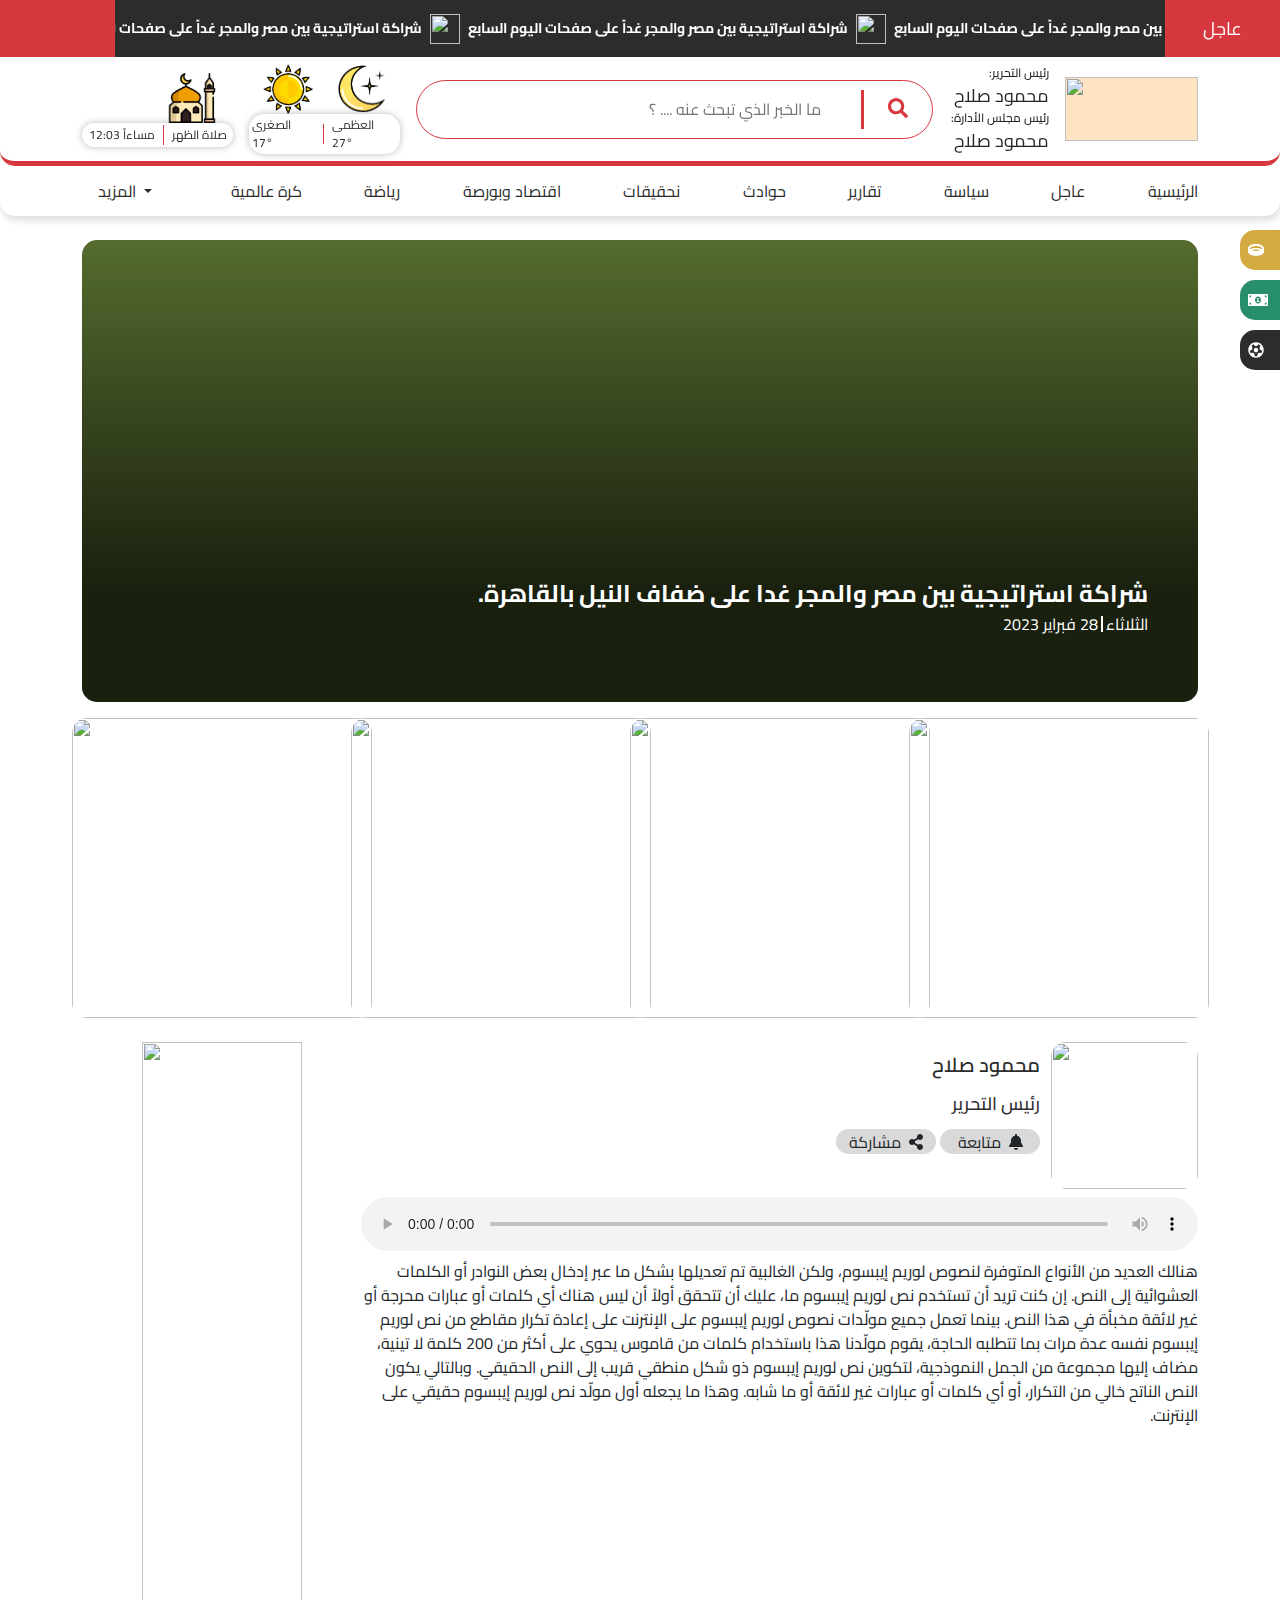
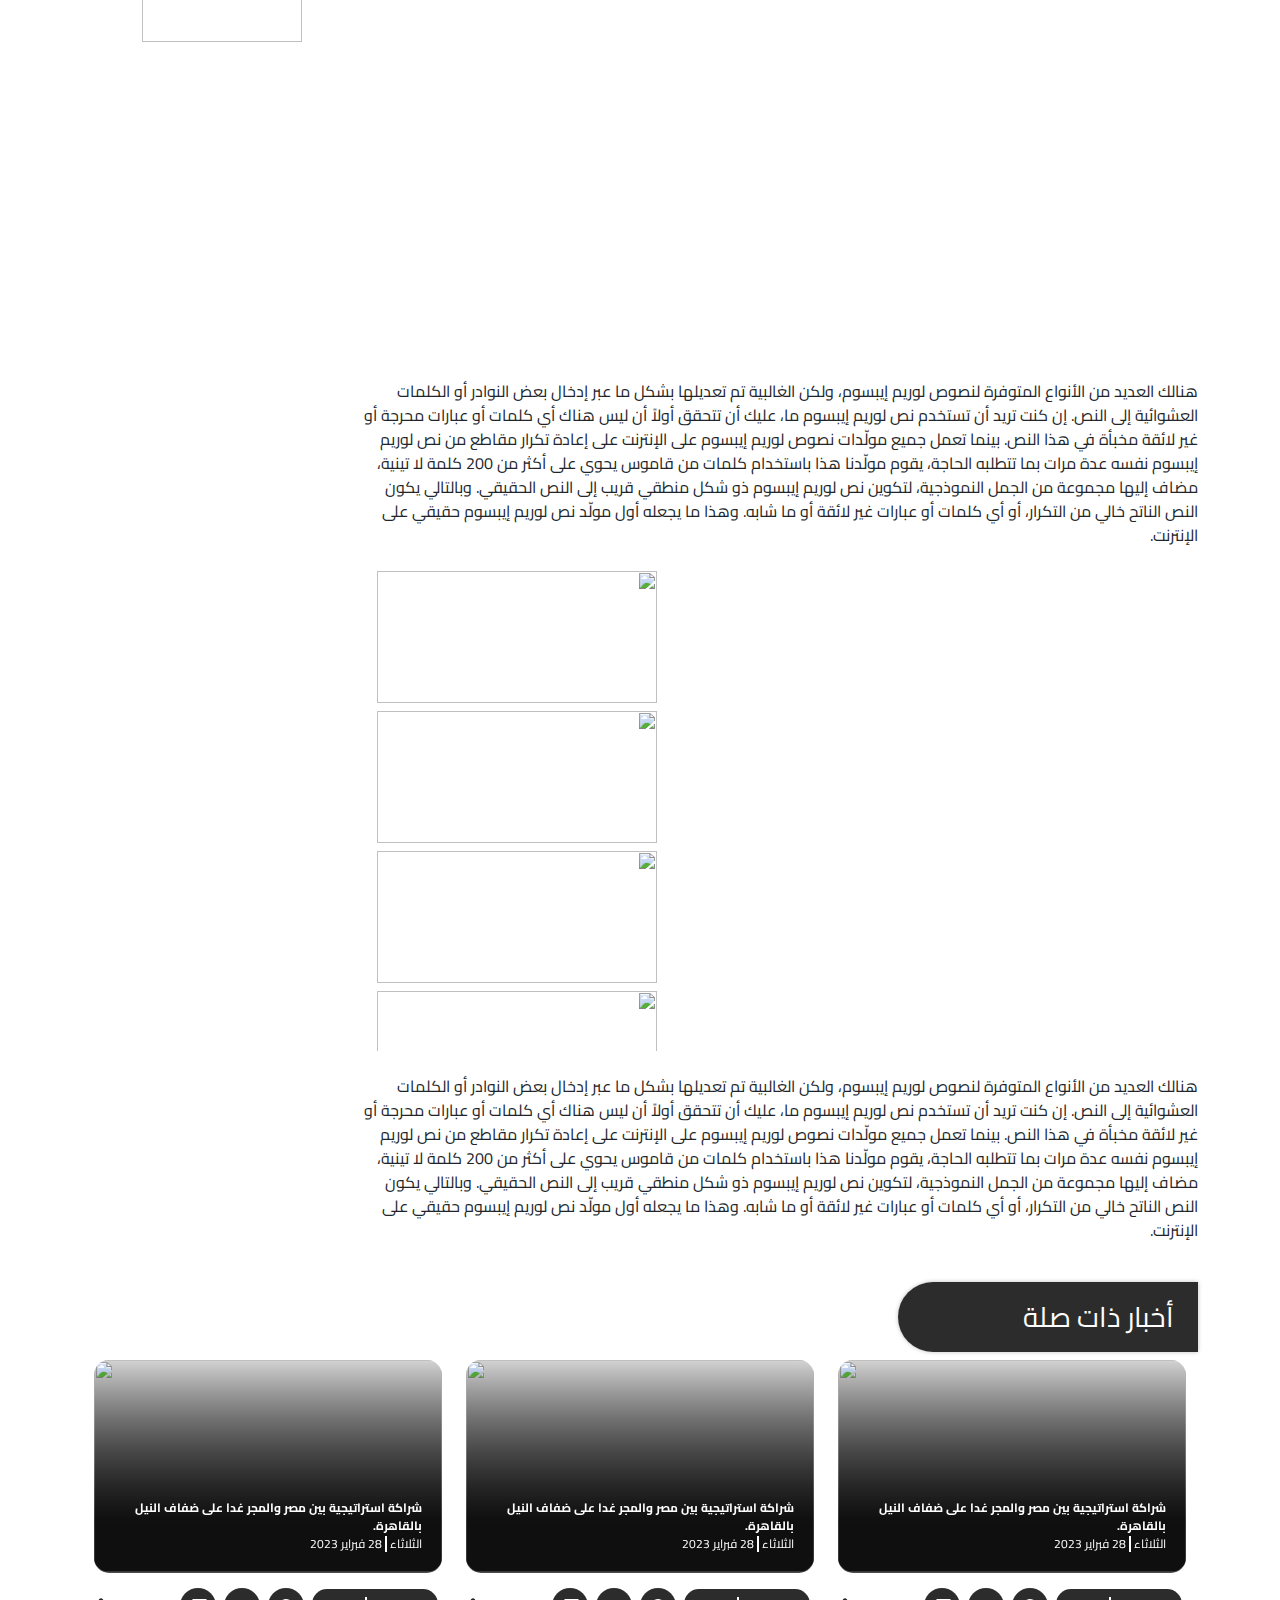
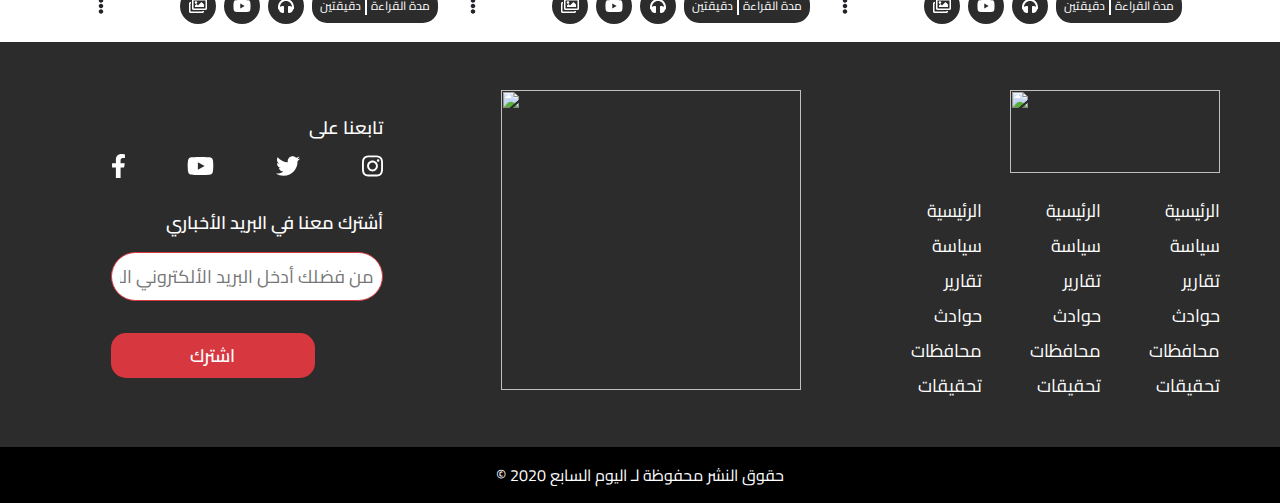
==== commit 06f2fe84: "add and make edite" ====
--- a/article-page.html
+++ b/article-page.html
@@ -19,847 +19,970 @@
         rel="stylesheet">
 </head>
 <body>
-        <!--start header-->
-        <header class="mainHeader">
-            <div id="xl-screen"  class="d-none d-xl-block">
-                <div class="topHeader ">
-                    <div class="breakingTitle">
-                        <p>عاجل</p>
-                    </div>
-                    <div class="newsText d-flex flex-row justify-content-center align-content-center">
-                        <ul class="d-flex flex-row gap-2 justify-content-center align-content-center">
-                            <li class="d-flex flex-row-reverse gap-2 justify-content-center align-items-center">
-                                <a href="http://">
-                                    <p>شراكة استراتيجية بين مصر والمجر غداً على صفحات اليوم السابع</p>
+    <!--start header-->
+    <header class="mainHeader">
+        <div id="xl-screen"  class="d-none d-xl-block">
+            <div class="topHeader ">
+                <div class="breakingTitle">
+                    <p>عاجل</p>
+                </div>
+                <div class="newsText d-flex flex-row justify-content-center align-content-center">
+                    <ul class="d-flex flex-row gap-2 justify-content-center align-content-center">
+                        <li class="d-flex flex-row-reverse gap-2 justify-content-center align-items-center">
+                            <a href="http://">
+                                <p>شراكة استراتيجية بين مصر والمجر غداً على صفحات اليوم السابع</p>
+                            </a>
+                            <img src="https://via.placeholder.com/30x30" width="30px" height="30px">
+                        </li>
+                        <li class="d-flex flex-row-reverse gap-2 justify-content-center align-items-center">
+                            <a href="http://">
+                                <p>شراكة استراتيجية بين مصر والمجر غداً على صفحات اليوم السابع</p>
+                            </a>
+                            <img src="https://via.placeholder.com/30x30" width="30px" height="30px">
+                        </li>
+                        <li class="d-flex flex-row-reverse gap-2 justify-content-center align-items-center">
+                            <a href="http://">
+                                <p>شراكة استراتيجية بين مصر والمجر غداً على صفحات اليوم السابع</p>
+                            </a>
+                            <img src="https://via.placeholder.com/30x30" width="30px" height="30px">
+                        </li>
+                        <li class="d-flex flex-row-reverse gap-2 justify-content-center align-items-center">
+                            <a href="http://">
+                                <p>شراكة استراتيجية بين مصر والمجر غداً على صفحات اليوم السابع</p>
+                            </a>
+                            <img src="https://via.placeholder.com/30x30" width="30px" height="30px">
+                        </li>
+                        <li class="d-flex flex-row-reverse gap-2 justify-content-center align-items-center">
+                            <a href="http://">
+                                <p>شراكة استراتيجية بين مصر والمجر غداً على صفحات اليوم السابع</p>
+                            </a>
+                            <img src="https://via.placeholder.com/30x30" width="30px" height="30px">
+                        </li>
+                        <li class="d-flex flex-row-reverse gap-2 justify-content-center align-items-center">
+                            <a href="http://">
+                                <p>شراكة استراتيجية بين مصر والمجر غداً على صفحات اليوم السابع</p>
+                            </a>
+                            <img src="https://via.placeholder.com/30x30" width="30px" height="30px">
+                        </li>
+                        <li class="d-flex flex-row-reverse gap-2 justify-content-center align-items-center">
+                            <a href="http://">
+                                <p>شراكة استراتيجية بين مصر والمجر غداً على صفحات اليوم السابع</p>
+                            </a>
+                            <img src="https://via.placeholder.com/30x30" width="30px" height="30px">
+                        </li>
+                    </ul>
+                </div>
+                <div class="time">
+                    <iframe src="https://free.timeanddate.com/clock/i8s4q9py/n53/fn13/fs18/fcfff/tct/pct/ts1" frameborder="0" width="120" height="23" allowtransparency="true"></iframe>
+
+                </div>
+            </div>
+            <div class="midHeader">
+                <div class="midHeadercontainer container">
+                    <div class="logoAndHead">
+                        <div class="logo">
+                            <a href="index.html">
+                                <img src="https://via.placeholder.com/133x64" width="133px" height="64px">
+                            </a>
+                        </div>
+                        <div class="head">
+                            <div class="ceo">
+                                <p class="headTitle">:رئيس التحرير</p>
+                                <p class="title">محمود صلاح</p>
+                            </div>
+                            <div class="headOfEditor">
+                                <p class="headTitle">:رئيس مجلس الأدارة</p>
+                                <p class="title">محمود صلاح</p>
+                            </div>
+                        </div>
+                    </div>
+                    <div class="SearchBAr">
+                        <div class="searchIcon">
+                            <i class="fas fa-search"></i>
+                        </div>
+                        <div class="vl"></div>
+                        <div class="searchField">
+                            <input type="search" class="searchInput" placeholder="ما الخبر الذي تبحث عنه .... ؟">
+                        </div>
+    
+                    </div>
+                    <div class="headerWidget">
+                        <div class="weather">
+                            <div class="weatherIcon">
+                                <img src="assetes/sun2.png" width="50px" height="50px">
+                                <img src="assetes/Moon2.png" width="50px" height="50px">
+                            </div>
+                            <div class="weatherDetails">
+                                <p>العظمى °27</p>
+                                <div class="vlWeather"></div>
+                                <p>الصغرى °17</p>
+                            </div>
+                        </div>
+                        <div id="PrayerTime" class="PrayerTime">
+                            <div class="PrayerIcon">
+                                <img src="assetes/619087.png" width="50px" height="50px">
+                            </div>
+                            <div class="PrayerDetails">
+                                <p>صلاة الظهر</p>
+                                <div class="vlPrayer"></div>
+                                <p>12:03 مساءاً</p>
+                            </div>
+                        </div>
+                    </div>
+                </div>
+            </div>
+            <div class="bottomHeader ">
+                <div class="bottomHeadercontainer container">
+                    <ul class="navbarlist">
+                        <li><a href="./index.html">الرئيسية</a></li>
+                        <li><a href="./news-section-page.html">عاجل</a></li>
+                        <li><a href="./news-section-page.html">سياسة </a></li>
+                        <li><a href="./news-section-page.html">تقارير</a></li>
+                        <li><a href="./news-section-page.html">حوادث</a></li>
+                        <li><a href="./news-section-page.html">نحقيقات</a></li>
+                        <li><a href="./news-section-page.html">اقتصاد وبورصة</a></li>
+                        <li><a href="./news-section-page.html">رياضة</a></li>
+                        <li><a href="./news-section-page.html">كرة عالمية</a></li>
+                        <li class="nav-item dropdown">
+                            <a class="nav-link dropdown-toggle" href="#" id="navbarDropdownMenuLink" role="button" data-bs-toggle="dropdown" aria-expanded="false">
+                              المزيد
+                            </a>
+                            <ul class="dropdown-menu" aria-labelledby="navbarDropdownMenuLink">
+                              <li><a class="dropdown-item" href="#">سينما ومسرح</a></li>
+                              <li><a class="dropdown-item" href="#">أخبار عالمية</a></li>
+                              <li><a class="dropdown-item" href="#">اوكرنيا وروسيا</a></li>
+                            </ul>
+                          </li>
+                    </ul>
+                </div>
+            </div>
+        </div>
+        <div id="md-screen"  class="d-none d-md-block d-xl-none">
+            <div class="topHeader ">
+                <div class="breakingTitle">
+                    <p>عاجل</p>
+                </div>
+                <div class="newsText d-flex flex-row justify-content-center align-content-center">
+                    <ul class="d-flex flex-row gap-2 justify-content-center align-content-center">
+                        <li class="d-flex flex-row-reverse gap-2 justify-content-center align-items-center">
+                            <a href="http://">
+                                <p>شراكة استراتيجية بين مصر والمجر غداً على صفحات اليوم السابع</p>
+                            </a>
+                            <img src="https://via.placeholder.com/30x30" width="30px" height="30px">
+                        </li>
+                        <li class="d-flex flex-row-reverse gap-2 justify-content-center align-items-center">
+                            <a href="http://">
+                                <p>شراكة استراتيجية بين مصر والمجر غداً على صفحات اليوم السابع</p>
+                            </a>
+                            <img src="https://via.placeholder.com/30x30" width="30px" height="30px">
+                        </li>
+                        <li class="d-flex flex-row-reverse gap-2 justify-content-center align-items-center">
+                            <a href="http://">
+                                <p>شراكة استراتيجية بين مصر والمجر غداً على صفحات اليوم السابع</p>
+                            </a>
+                            <img src="https://via.placeholder.com/30x30" width="30px" height="30px">
+                        </li>
+                        <li class="d-flex flex-row-reverse gap-2 justify-content-center align-items-center">
+                            <a href="http://">
+                                <p>شراكة استراتيجية بين مصر والمجر غداً على صفحات اليوم السابع</p>
+                            </a>
+                            <img src="https://via.placeholder.com/30x30" width="30px" height="30px">
+                        </li>
+                        <li class="d-flex flex-row-reverse gap-2 justify-content-center align-items-center">
+                            <a href="http://">
+                                <p>شراكة استراتيجية بين مصر والمجر غداً على صفحات اليوم السابع</p>
+                            </a>
+                            <img src="https://via.placeholder.com/30x30" width="30px" height="30px">
+                        </li>
+                        <li class="d-flex flex-row-reverse gap-2 justify-content-center align-items-center">
+                            <a href="http://">
+                                <p>شراكة استراتيجية بين مصر والمجر غداً على صفحات اليوم السابع</p>
+                            </a>
+                            <img src="https://via.placeholder.com/30x30" width="30px" height="30px">
+                        </li>
+                        <li class="d-flex flex-row-reverse gap-2 justify-content-center align-items-center">
+                            <a href="http://">
+                                <p>شراكة استراتيجية بين مصر والمجر غداً على صفحات اليوم السابع</p>
+                            </a>
+                            <img src="https://via.placeholder.com/30x30" width="30px" height="30px">
+                        </li>
+                    </ul>
+                </div>
+                <div class="time">
+                    <iframe src="https://free.timeanddate.com/clock/i8s4q9py/n53/fn13/fs18/fcfff/tct/pct/ts1" frameborder="0" width="120" height="23" allowtransparency="true"></iframe>
+
+                </div>
+            </div>
+            <div class="midHeader">
+                <div class="midHeadercontainer container">
+                    <div class="logoAndHead">
+                        <div class="logo">
+                            <a href="index.html">
+                                <img src="https://via.placeholder.com/133x64" width="133px" height="64px">
+                            </a>
+                        </div>
+                        <div class="head">
+                            <div class="ceo">
+                                <p class="headTitle">:رئيس التحرير</p>
+                                <p class="title">محمود صلاح</p>
+                            </div>
+                            <div class="headOfEditor">
+                                <p class="headTitle">:رئيس مجلس الأدارة</p>
+                                <p class="title">محمود صلاح</p>
+                            </div>
+                        </div>
+                    </div>
+                    <div class="SearchBAr">
+                        <div class="searchIcon">
+                            <i class="fas fa-search"></i>
+                        </div>
+                        <div class="vl"></div>
+                        <div class="searchField">
+                            <input type="search" class="searchInput" placeholder="ما الخبر الذي تبحث عنه .... ؟">
+                        </div>
+    
+                    </div>
+                </div>
+            </div>
+            <div class="bottomHeader ">
+                <div class="bottomHeadercontainer container">
+                    <ul class="navbarlist">
+                        <li>الرئيسية</li>
+                        <li>عاجل</li>
+                        <li><a href="./news-section-page.html">سياسة </a></li>
+                        <li>تقارير</li>
+                        <li>حوادث</li>
+                        <li>نحقيقات</li>
+                        <li>اقتصاد وبورصة</li>
+                        <li>رياضة</li>
+                        <li>كرة عالمية</li>
+                        <li>المزيد</li>
+                    </ul>
+                </div>
+            </div>
+        </div>
+        <div id="xs-screen"  class="d-xs-block d-md-none">
+            <div class="topHeader ">
+                <div class="breakingTitle">
+                    <p>عاجل</p>
+                </div>
+                <div class="newsText d-flex flex-row justify-content-center align-content-center">
+                    <ul class="d-flex flex-row gap-2 justify-content-center align-content-center">
+                        <li class="d-flex flex-row-reverse gap-2 justify-content-center align-items-center">
+                            <a href="http://">
+                                <p>شراكة استراتيجية بين مصر والمجر غداً على صفحات اليوم السابع</p>
+                            </a>
+                            <img src="https://via.placeholder.com/30x30" width="30px" height="30px">
+                        </li>
+                        <li class="d-flex flex-row-reverse gap-2 justify-content-center align-items-center">
+                            <a href="http://">
+                                <p>شراكة استراتيجية بين مصر والمجر غداً على صفحات اليوم السابع</p>
+                            </a>
+                            <img src="https://via.placeholder.com/30x30" width="30px" height="30px">
+                        </li>
+                        <li class="d-flex flex-row-reverse gap-2 justify-content-center align-items-center">
+                            <a href="http://">
+                                <p>شراكة استراتيجية بين مصر والمجر غداً على صفحات اليوم السابع</p>
+                            </a>
+                            <img src="https://via.placeholder.com/30x30" width="30px" height="30px">
+                        </li>
+                        <li class="d-flex flex-row-reverse gap-2 justify-content-center align-items-center">
+                            <a href="http://">
+                                <p>شراكة استراتيجية بين مصر والمجر غداً على صفحات اليوم السابع</p>
+                            </a>
+                            <img src="https://via.placeholder.com/30x30" width="30px" height="30px">
+                        </li>
+                        <li class="d-flex flex-row-reverse gap-2 justify-content-center align-items-center">
+                            <a href="http://">
+                                <p>شراكة استراتيجية بين مصر والمجر غداً على صفحات اليوم السابع</p>
+                            </a>
+                            <img src="https://via.placeholder.com/30x30" width="30px" height="30px">
+                        </li>
+                        <li class="d-flex flex-row-reverse gap-2 justify-content-center align-items-center">
+                            <a href="http://">
+                                <p>شراكة استراتيجية بين مصر والمجر غداً على صفحات اليوم السابع</p>
+                            </a>
+                            <img src="https://via.placeholder.com/30x30" width="30px" height="30px">
+                        </li>
+                        <li class="d-flex flex-row-reverse gap-2 justify-content-center align-items-center">
+                            <a href="http://">
+                                <p>شراكة استراتيجية بين مصر والمجر غداً على صفحات اليوم السابع</p>
+                            </a>
+                            <img src="https://via.placeholder.com/30x30" width="30px" height="30px">
+                        </li>
+                    </ul>
+                </div>
+                <div class="time">
+                    <iframe src="https://free.timeanddate.com/clock/i8s4q9py/n53/fn13/fs18/fcfff/tct/pct/ts1" frameborder="0" width="120" height="23" allowtransparency="true"></iframe>
+
+                </div>
+            </div>
+            <div class="midHeader">
+                <div class="midHeadercontainer">
+                    <div class="logoAndHead">
+                        <div class="logo">
+                            <a href="index.html">
+                                <img src="https://via.placeholder.com/91x44" width="91px" height="44px">
+                            </a>
+                        </div>
+                        <div class="head">
+                            <div class="ceo">
+                                <p class="headTitle">:رئيس التحرير</p>
+                                <p class="title">محمود صلاح</p>
+                            </div>
+                            <div class="headOfEditor">
+                                <p class="headTitle">:رئيس مجلس الأدارة</p>
+                                <p class="title">محمود صلاح</p>
+                            </div>
+                        </div>
+                    </div>
+                    <div class="SearchBAr">
+                        <div class="searchIcon">
+                            <i class="fas fa-search"></i>
+                        </div>
+                        <div class="vl"></div>
+                        <div class="searchField">
+                            <input type="search" class="searchInput" placeholder="ما الخبر الذي تبحث عنه .... ؟">
+                        </div>
+    
+                    </div>
+                </div>
+            </div>
+            <div class="bottomHeader">
+                <div class="bottomHeadercontainer container">
+                    <ul class="navbarlist">
+                        <li id="burgermenuToggle"><i class="fas fa-bars"></i></li>
+                        <li><div class="vlstickybottom"></div></li>
+                        <li><i class="fas fa-home"></i></li>
+                        <li><i class="fas fa-bullhorn"></i></li>
+                        <li><i class="fas fa-newspaper"></i></li>
+                    </ul>
+                </div>
+            </div>
+        </div>
+
+        <div class="paryertimesubmenu ">
+            <ul id="paryertimeItems" class="list-group paryertimeItems">
+                <li class="list-group-item">
+                    <div class="d-flex flex-row-reverse justify-content-center align-items-center gap-2">
+                        <p>صلاة الظهر</p>
+                        <div class="vlPrayer"></div>
+                        <p>12:03 مساءاً</p>
+                    </div>
+                </li>
+                <li class="list-group-item">
+                    <div class="d-flex flex-row-reverse justify-content-center align-items-center gap-2">
+                        <p>صلاة العصر</p>
+                        <div class="vlPrayer"></div>
+                        <p>12:03 مساءاً</p>
+                    </div>
+                </li>
+                <li class="list-group-item">
+                    <div class="d-flex flex-row-reverse justify-content-center align-items-center gap-2">
+                        <p>صلاة المغرب</p>
+                        <div class="vlPrayer"></div>
+                        <p>12:03 مساءاً</p>
+                    </div>
+                </li>
+                <li class="list-group-item">
+                    <div class="d-flex flex-row-reverse justify-content-center align-items-center gap-2">
+                        <p>صلاة العشاء</p>
+                        <div class="vlPrayer"></div>
+                        <p>12:03 مساءاً</p>
+                    </div>
+                </li>
+                <li class="list-group-item">
+                    <div class="d-flex flex-row-reverse justify-content-center align-items-center gap-2">
+                        <p>صلاة الفجر</p>
+                        <div class="vlPrayer"></div>
+                        <p>12:03 مساءاً</p>
+                    </div>
+                </li>
+              </ul>
+        </div>
+    </header>
+    <!--end header-->
+
+    <!--start content-->
+    <div id="mainContent" class="container d-flex flex-column">
+        <!--start mainImage-->
+        <div class="container pt-4 p-0 justify-content-center">
+            <div class="mainImage col-md-12 p-0 m-0">
+                <div class="MI-newsTilteTime d-flex flex-column justify-content-end">
+                    <p class="MI-newstitle">شراكة استراتيجية بين مصر والمجر غدا على ضفاف النيل بالقاهرة.</p>
+                    <div class="MI-newstime d-flex flex-row justify-content-start align-items-center">
+                        <p class="newsday">الثلاثاء</p>
+                        <div class="vlntime"></div>
+                        <p class="newsdate">28 فبراير 2023</p>
+                    </div>
+                </div>
+            </div>
+        </div>
+        <!--end mainImage-->
+
+        <!--start ads banner-->
+        <div class="ad d-flex flex-row justify-content-center align-items-center">
+            <div class="hAd row d-flex flex-row justify-content-center align-items-center gap-xl-0 gap-3">
+                <a class="col col-lg-3 d-flex flex-column justify-content-center align-items-center p-0 m-0" href="http://">
+                    <img src="https://via.placeholder.com/300x300" width="300px" height="300px">
+                </a>
+                <a class="col col-lg-3 d-flex flex-column justify-content-start align-items-center p-0 m-0" href="http://">
+                    <img src="https://via.placeholder.com/300x300" width="300px" height="300px">
+                </a>
+                <a class="col col-lg-3 d-flex flex-column justify-content-start align-items-center p-0 m-0" href="http://">
+                    <img src="https://via.placeholder.com/300x300" width="300px" height="300px">
+                </a>
+                <a class="col col-lg-3 d-flex flex-column justify-content-start align-items-center p-0 m-0" href="http://">
+                    <img src="https://via.placeholder.com/300x300" width="300px" height="300px">
+                </a>
+            </div>
+        </div>
+        <!--end ads banner-->
+
+        <!-- ---start mainSection--- -->
+        <div class="mainSectionNews d-flex flex-column mt-4">
+            <div class="adsWithNews d-flex flex-lg-row flex-column justify-content-start align-items-md-end align-items-lg-start align-items-end p-0 m-0">
+                <div class="sideAds col col-sm-10 col-lg-3 mt-3 d-none d-sm-flex justify-content-lg-center justify-content-sm-between justify-content-center  align-items-center p-0 m-lg-0 m-4 ml-2">
+                    <div class="d-none d-lg-flex">                    
+                        <img src="https://via.placeholder.com/160x600" width="160px" height="600px">
+                    </div>
+                </div>
+                <div class="newsArticle col-12 col-lg-9 d-flex flex-column justify-content-center align-items-start align-content-center m-0 p-0 mb-10">
+                    <div class="w-100 articleSection d-flex flex-column justify-content-center align-items-end align-content-center gap-2">
+                        <div class="articleEditor d-flex flex-row-reverse gap-2">
+                            <div class="col col-lg-5">  
+                                <a class=" editorImage d-flex flex-column align-items-end" href="http://">                    
+                                    <img src="https://via.placeholder.com/147x147" width="147px" height="147px">
                                 </a>
-                                <img src="https://via.placeholder.com/30x30" width="30px" height="30px">
-                            </li>
-                            <li class="d-flex flex-row-reverse gap-2 justify-content-center align-items-center">
-                                <a href="http://">
-                                    <p>شراكة استراتيجية بين مصر والمجر غداً على صفحات اليوم السابع</p>
+                            </div>
+                            <div class="col col-md-6 col-lg-7 ">
+                                <a class="d-flex flex-column align-items-end" href="http://">
+                                    <p class="editorName">محمود صلاح</p>
+                                    <p class="editorTitle mb-2">رئيس التحرير</p>
                                 </a>
-                                <img src="https://via.placeholder.com/30x30" width="30px" height="30px">
-                            </li>
-                            <li class="d-flex flex-row-reverse gap-2 justify-content-center align-items-center">
-                                <a href="http://">
-                                    <p>شراكة استراتيجية بين مصر والمجر غداً على صفحات اليوم السابع</p>
-                                </a>
-                                <img src="https://via.placeholder.com/30x30" width="30px" height="30px">
-                            </li>
-                            <li class="d-flex flex-row-reverse gap-2 justify-content-center align-items-center">
-                                <a href="http://">
-                                    <p>شراكة استراتيجية بين مصر والمجر غداً على صفحات اليوم السابع</p>
-                                </a>
-                                <img src="https://via.placeholder.com/30x30" width="30px" height="30px">
-                            </li>
-                            <li class="d-flex flex-row-reverse gap-2 justify-content-center align-items-center">
-                                <a href="http://">
-                                    <p>شراكة استراتيجية بين مصر والمجر غداً على صفحات اليوم السابع</p>
-                                </a>
-                                <img src="https://via.placeholder.com/30x30" width="30px" height="30px">
-                            </li>
-                            <li class="d-flex flex-row-reverse gap-2 justify-content-center align-items-center">
-                                <a href="http://">
-                                    <p>شراكة استراتيجية بين مصر والمجر غداً على صفحات اليوم السابع</p>
-                                </a>
-                                <img src="https://via.placeholder.com/30x30" width="30px" height="30px">
-                            </li>
-                            <li class="d-flex flex-row-reverse gap-2 justify-content-center align-items-center">
-                                <a href="http://">
-                                    <p>شراكة استراتيجية بين مصر والمجر غداً على صفحات اليوم السابع</p>
-                                </a>
-                                <img src="https://via.placeholder.com/30x30" width="30px" height="30px">
-                            </li>
-                        </ul>
-                    </div>
-                    <div class="time">
-                        <iframe src="https://free.timeanddate.com/clock/i8s4q9py/n53/fn13/fs18/fcfff/tct/pct/ts1" frameborder="0" width="120" height="23" allowtransparency="true"></iframe>
-    
-                    </div>
-                </div>
-                <div class="midHeader">
-                    <div class="midHeadercontainer container">
-                        <div class="logoAndHead">
-                            <div class="logo">
-                                <a href="index.html">
-                                    <img src="https://via.placeholder.com/133x64" width="133px" height="64px">
-                                </a>
-                            </div>
-                            <div class="head">
-                                <div class="ceo">
-                                    <p class="headTitle">:رئيس التحرير</p>
-                                    <p class="title">محمود صلاح</p>
-                                </div>
-                                <div class="headOfEditor">
-                                    <p class="headTitle">:رئيس مجلس الأدارة</p>
-                                    <p class="title">محمود صلاح</p>
-                                </div>
-                            </div>
-                        </div>
-                        <div class="SearchBAr">
-                            <div class="searchIcon">
-                                <i class="fas fa-search"></i>
-                            </div>
-                            <div class="vl"></div>
-                            <div class="searchField">
-                                <input type="search" class="searchInput" placeholder="ما الخبر الذي تبحث عنه .... ؟">
-                            </div>
-        
-                        </div>
-                        <div class="headerWidget">
-                            <div class="weather">
-                                <div class="weatherIcon">
-                                    <img src="assetes/sun2.png" width="50px" height="50px">
-                                    <img src="assetes/Moon2.png" width="50px" height="50px">
-                                </div>
-                                <div class="weatherDetails">
-                                    <p>العظمى °27</p>
-                                    <div class="vlWeather"></div>
-                                    <p>الصغرى °17</p>
-                                </div>
-                            </div>
-                            <div id="PrayerTime" class="PrayerTime">
-                                <div class="PrayerIcon">
-                                    <img src="assetes/619087.png" width="50px" height="50px">
-                                </div>
-                                <div class="PrayerDetails">
-                                    <p>صلاة الظهر</p>
-                                    <div class="vlPrayer"></div>
-                                    <p>12:03 مساءاً</p>
-                                </div>
-                            </div>
-                        </div>
-                    </div>
-                </div>
-                <div class="bottomHeader ">
-                    <div class="bottomHeadercontainer container">
-                        <ul class="navbarlist">
-                            <li>الرئيسية</li>
-                            <li>عاجل</li>
-                            <li>سياسة</li>
-                            <li>تقارير</li>
-                            <li>حوادث</li>
-                            <li>نحقيقات</li>
-                            <li>اقتصاد وبورصة</li>
-                            <li>رياضة</li>
-                            <li>كرة عالمية</li>
-                            <li>المزيد</li>
-                        </ul>
-                    </div>
-                </div>
-            </div>
-            <div id="md-screen"  class="d-none d-md-block d-xl-none">
-                <div class="topHeader ">
-                    <div class="breakingTitle">
-                        <p>عاجل</p>
-                    </div>
-                    <div class="newsText d-flex flex-row justify-content-center align-content-center">
-                        <ul class="d-flex flex-row gap-2 justify-content-center align-content-center">
-                            <li class="d-flex flex-row-reverse gap-2 justify-content-center align-items-center">
-                                <a href="http://">
-                                    <p>شراكة استراتيجية بين مصر والمجر غداً على صفحات اليوم السابع</p>
-                                </a>
-                                <img src="https://via.placeholder.com/30x30" width="30px" height="30px">
-                            </li>
-                            <li class="d-flex flex-row-reverse gap-2 justify-content-center align-items-center">
-                                <a href="http://">
-                                    <p>شراكة استراتيجية بين مصر والمجر غداً على صفحات اليوم السابع</p>
-                                </a>
-                                <img src="https://via.placeholder.com/30x30" width="30px" height="30px">
-                            </li>
-                            <li class="d-flex flex-row-reverse gap-2 justify-content-center align-items-center">
-                                <a href="http://">
-                                    <p>شراكة استراتيجية بين مصر والمجر غداً على صفحات اليوم السابع</p>
-                                </a>
-                                <img src="https://via.placeholder.com/30x30" width="30px" height="30px">
-                            </li>
-                            <li class="d-flex flex-row-reverse gap-2 justify-content-center align-items-center">
-                                <a href="http://">
-                                    <p>شراكة استراتيجية بين مصر والمجر غداً على صفحات اليوم السابع</p>
-                                </a>
-                                <img src="https://via.placeholder.com/30x30" width="30px" height="30px">
-                            </li>
-                            <li class="d-flex flex-row-reverse gap-2 justify-content-center align-items-center">
-                                <a href="http://">
-                                    <p>شراكة استراتيجية بين مصر والمجر غداً على صفحات اليوم السابع</p>
-                                </a>
-                                <img src="https://via.placeholder.com/30x30" width="30px" height="30px">
-                            </li>
-                            <li class="d-flex flex-row-reverse gap-2 justify-content-center align-items-center">
-                                <a href="http://">
-                                    <p>شراكة استراتيجية بين مصر والمجر غداً على صفحات اليوم السابع</p>
-                                </a>
-                                <img src="https://via.placeholder.com/30x30" width="30px" height="30px">
-                            </li>
-                            <li class="d-flex flex-row-reverse gap-2 justify-content-center align-items-center">
-                                <a href="http://">
-                                    <p>شراكة استراتيجية بين مصر والمجر غداً على صفحات اليوم السابع</p>
-                                </a>
-                                <img src="https://via.placeholder.com/30x30" width="30px" height="30px">
-                            </li>
-                        </ul>
-                    </div>
-                    <div class="time">
-                        <iframe src="https://free.timeanddate.com/clock/i8s4q9py/n53/fn13/fs18/fcfff/tct/pct/ts1" frameborder="0" width="120" height="23" allowtransparency="true"></iframe>
-    
-                    </div>
-                </div>
-                <div class="midHeader">
-                    <div class="midHeadercontainer container">
-                        <div class="logoAndHead">
-                            <div class="logo">
-                                <a href="index.html">
-                                    <img src="https://via.placeholder.com/133x64" width="133px" height="64px">
-                                </a>
-                            </div>
-                            <div class="head">
-                                <div class="ceo">
-                                    <p class="headTitle">:رئيس التحرير</p>
-                                    <p class="title">محمود صلاح</p>
-                                </div>
-                                <div class="headOfEditor">
-                                    <p class="headTitle">:رئيس مجلس الأدارة</p>
-                                    <p class="title">محمود صلاح</p>
-                                </div>
-                            </div>
-                        </div>
-                        <div class="SearchBAr">
-                            <div class="searchIcon">
-                                <i class="fas fa-search"></i>
-                            </div>
-                            <div class="vl"></div>
-                            <div class="searchField">
-                                <input type="search" class="searchInput" placeholder="ما الخبر الذي تبحث عنه .... ؟">
-                            </div>
-        
-                        </div>
-                    </div>
-                </div>
-                <div class="bottomHeader ">
-                    <div class="bottomHeadercontainer container">
-                        <ul class="navbarlist">
-                            <li>الرئيسية</li>
-                            <li>عاجل</li>
-                            <li>سياسة</li>
-                            <li>تقارير</li>
-                            <li>حوادث</li>
-                            <li>نحقيقات</li>
-                            <li>اقتصاد وبورصة</li>
-                            <li>رياضة</li>
-                            <li>كرة عالمية</li>
-                            <li>المزيد</li>
-                        </ul>
-                    </div>
-                </div>
-            </div>
-            <div id="xs-screen"  class="d-xs-block d-md-none">
-                <div class="topHeader ">
-                    <div class="breakingTitle">
-                        <p>عاجل</p>
-                    </div>
-                    <div class="newsText d-flex flex-row justify-content-center align-content-center">
-                        <ul class="d-flex flex-row gap-2 justify-content-center align-content-center">
-                            <li class="d-flex flex-row-reverse gap-2 justify-content-center align-items-center">
-                                <a href="http://">
-                                    <p>شراكة استراتيجية بين مصر والمجر غداً على صفحات اليوم السابع</p>
-                                </a>
-                                <img src="https://via.placeholder.com/30x30" width="30px" height="30px">
-                            </li>
-                            <li class="d-flex flex-row-reverse gap-2 justify-content-center align-items-center">
-                                <a href="http://">
-                                    <p>شراكة استراتيجية بين مصر والمجر غداً على صفحات اليوم السابع</p>
-                                </a>
-                                <img src="https://via.placeholder.com/30x30" width="30px" height="30px">
-                            </li>
-                            <li class="d-flex flex-row-reverse gap-2 justify-content-center align-items-center">
-                                <a href="http://">
-                                    <p>شراكة استراتيجية بين مصر والمجر غداً على صفحات اليوم السابع</p>
-                                </a>
-                                <img src="https://via.placeholder.com/30x30" width="30px" height="30px">
-                            </li>
-                            <li class="d-flex flex-row-reverse gap-2 justify-content-center align-items-center">
-                                <a href="http://">
-                                    <p>شراكة استراتيجية بين مصر والمجر غداً على صفحات اليوم السابع</p>
-                                </a>
-                                <img src="https://via.placeholder.com/30x30" width="30px" height="30px">
-                            </li>
-                            <li class="d-flex flex-row-reverse gap-2 justify-content-center align-items-center">
-                                <a href="http://">
-                                    <p>شراكة استراتيجية بين مصر والمجر غداً على صفحات اليوم السابع</p>
-                                </a>
-                                <img src="https://via.placeholder.com/30x30" width="30px" height="30px">
-                            </li>
-                            <li class="d-flex flex-row-reverse gap-2 justify-content-center align-items-center">
-                                <a href="http://">
-                                    <p>شراكة استراتيجية بين مصر والمجر غداً على صفحات اليوم السابع</p>
-                                </a>
-                                <img src="https://via.placeholder.com/30x30" width="30px" height="30px">
-                            </li>
-                            <li class="d-flex flex-row-reverse gap-2 justify-content-center align-items-center">
-                                <a href="http://">
-                                    <p>شراكة استراتيجية بين مصر والمجر غداً على صفحات اليوم السابع</p>
-                                </a>
-                                <img src="https://via.placeholder.com/30x30" width="30px" height="30px">
-                            </li>
-                        </ul>
-                    </div>
-                    <div class="time">
-                        <iframe src="https://free.timeanddate.com/clock/i8s4q9py/n53/fn13/fs18/fcfff/tct/pct/ts1" frameborder="0" width="120" height="23" allowtransparency="true"></iframe>
-    
-                    </div>
-                </div>
-                <div class="midHeader">
-                    <div class="midHeadercontainer">
-                        <div class="logoAndHead">
-                            <div class="logo">
-                                <a href="index.html">
-                                    <img src="https://via.placeholder.com/91x44" width="91px" height="44px">
-                                </a>
-                            </div>
-                            <div class="head">
-                                <div class="ceo">
-                                    <p class="headTitle">:رئيس التحرير</p>
-                                    <p class="title">محمود صلاح</p>
-                                </div>
-                                <div class="headOfEditor">
-                                    <p class="headTitle">:رئيس مجلس الأدارة</p>
-                                    <p class="title">محمود صلاح</p>
-                                </div>
-                            </div>
-                        </div>
-                        <div class="SearchBAr">
-                            <div class="searchIcon">
-                                <i class="fas fa-search"></i>
-                            </div>
-                            <div class="vl"></div>
-                            <div class="searchField">
-                                <input type="search" class="searchInput" placeholder="ما الخبر الذي تبحث عنه .... ؟">
-                            </div>
-        
-                        </div>
-                    </div>
-                </div>
-                <div class="bottomHeader">
-                    <div class="bottomHeadercontainer container">
-                        <ul class="navbarlist">
-                            <li id="burgermenuToggle"><i class="fas fa-bars"></i></li>
-                            <li><div class="vlstickybottom"></div></li>
-                            <li><i class="fas fa-home"></i></li>
-                            <li><i class="fas fa-bullhorn"></i></li>
-                            <li><i class="fas fa-newspaper"></i></li>
-                        </ul>
-                    </div>
-                </div>
-            </div>
-    
-            <div class="paryertimesubmenu ">
-                <ul id="paryertimeItems" class="list-group paryertimeItems">
-                    <li class="list-group-item">
-                        <div class="d-flex flex-row-reverse justify-content-center align-items-center gap-2">
-                            <p>صلاة الظهر</p>
-                            <div class="vlPrayer"></div>
-                            <p>12:03 مساءاً</p>
-                        </div>
-                    </li>
-                    <li class="list-group-item">
-                        <div class="d-flex flex-row-reverse justify-content-center align-items-center gap-2">
-                            <p>صلاة العصر</p>
-                            <div class="vlPrayer"></div>
-                            <p>12:03 مساءاً</p>
-                        </div>
-                    </li>
-                    <li class="list-group-item">
-                        <div class="d-flex flex-row-reverse justify-content-center align-items-center gap-2">
-                            <p>صلاة المغرب</p>
-                            <div class="vlPrayer"></div>
-                            <p>12:03 مساءاً</p>
-                        </div>
-                    </li>
-                    <li class="list-group-item">
-                        <div class="d-flex flex-row-reverse justify-content-center align-items-center gap-2">
-                            <p>صلاة العشاء</p>
-                            <div class="vlPrayer"></div>
-                            <p>12:03 مساءاً</p>
-                        </div>
-                    </li>
-                    <li class="list-group-item">
-                        <div class="d-flex flex-row-reverse justify-content-center align-items-center gap-2">
-                            <p>صلاة الفجر</p>
-                            <div class="vlPrayer"></div>
-                            <p>12:03 مساءاً</p>
-                        </div>
-                    </li>
-                  </ul>
-            </div>
-        </header>
-        <!--end header-->
-
-        <!--start content-->
-        <div id="mainContent" class="container d-flex flex-column">
-            <!--start mainImage-->
-            <div class="container pt-4 p-0 justify-content-center">
-                <div class="mainImage col-md-12 p-0 m-0">
-                    <div class="MI-newsTilteTime d-flex flex-column justify-content-end">
-                        <p class="MI-newstitle">شراكة استراتيجية بين مصر والمجر غدا على ضفاف النيل بالقاهرة.</p>
-                        <div class="MI-newstime d-flex flex-row justify-content-start align-items-center">
-                            <p class="newsday">الثلاثاء</p>
-                            <div class="vlntime"></div>
-                            <p class="newsdate">28 فبراير 2023</p>
-                        </div>
-                    </div>
-                </div>
-            </div>
-            <!--end mainImage-->
-
-            <!--start ads banner-->
-            <div class="ad d-flex flex-row justify-content-center align-items-center">
-                <div class="hAd row d-flex flex-row justify-content-center align-items-center gap-xl-0 gap-3">
-                    <a class="col col-lg-3 d-flex flex-column justify-content-center align-items-center p-0 m-0" href="http://">
-                        <img src="https://via.placeholder.com/300x300" width="300px" height="300px">
-                    </a>
-                    <a class="col col-lg-3 d-flex flex-column justify-content-start align-items-center p-0 m-0" href="http://">
-                        <img src="https://via.placeholder.com/300x300" width="300px" height="300px">
-                    </a>
-                    <a class="col col-lg-3 d-flex flex-column justify-content-start align-items-center p-0 m-0" href="http://">
-                        <img src="https://via.placeholder.com/300x300" width="300px" height="300px">
-                    </a>
-                    <a class="col col-lg-3 d-flex flex-column justify-content-start align-items-center p-0 m-0" href="http://">
-                        <img src="https://via.placeholder.com/300x300" width="300px" height="300px">
-                    </a>
-                </div>
-            </div>
-            <!--end ads banner-->
-
-            <!-- ---start mainSection--- -->
-            <div class="mainSectionNews d-flex flex-column mt-4">
-                <div class="adsWithNews d-flex flex-lg-row flex-column justify-content-start align-items-md-end align-items-lg-start align-items-end p-0 m-0">
-                    <div class="sideAds col col-sm-10 col-lg-3 mt-3 d-none d-sm-flex justify-content-lg-center justify-content-sm-between justify-content-center  align-items-center p-0 m-lg-0 m-4 ml-2">
-                        <div class="d-none d-lg-flex">                    
-                            <img src="https://via.placeholder.com/160x600" width="160px" height="600px">
-                        </div>
-                    </div>
-                    <div class="newsArticle col-12 col-lg-9 d-flex flex-column justify-content-center align-items-start align-content-center m-0 p-0 mb-10">
-                        <div class="w-100 articleSection d-flex flex-column justify-content-center align-items-end align-content-center gap-2">
-                            <div class="articleEditor d-flex flex-row-reverse gap-2">
-                                <div class="col col-lg-5">  
-                                    <a class=" editorImage d-flex flex-column align-items-end" href="http://">                    
-                                        <img src="https://via.placeholder.com/147x147" width="147px" height="147px">
+                                <div class="col d-flex flex-column align-items-end flex-sm-row-reverse gap-1">
+                                    <div class="follow d-flex flex-row justify-content-center align-items-center gap-2 mb-2 mb-sm-0">
+                                        <p>متابعة</p>
+                                        <i class="fas fa-bell"></i>
+                                    </div>
+                                    <div class="share d-flex flex-row justify-content-center align-items-center gap-2">
+                                        <p>مشاركة</p>
+                                        <i class="fas fa-share-alt"></i>
+                                    </div>
+                                </div>
+                            </div>
+                        </div>
+                        <audio controls src="" class="w-100"></audio>
+                        <div class="mainarticle d-flex flex-column align-items-end justify-content-end gap-2">
+                            <p>
+                                هنالك العديد من الأنواع المتوفرة لنصوص لوريم إيبسوم، ولكن الغالبية تم تعديلها بشكل ما عبر إدخال بعض النوادر أو الكلمات العشوائية إلى النص. إن كنت تريد أن تستخدم نص لوريم إيبسوم ما، عليك أن تتحقق أولاً أن ليس هناك أي كلمات أو عبارات محرجة أو غير لائقة مخبأة في هذا النص. بينما تعمل جميع مولّدات نصوص لوريم إيبسوم على الإنترنت على إعادة تكرار مقاطع من نص لوريم إيبسوم نفسه عدة مرات بما تتطلبه الحاجة، يقوم مولّدنا هذا باستخدام كلمات من قاموس يحوي على أكثر من 200 كلمة لا تينية، مضاف إليها مجموعة من الجمل النموذجية، لتكوين نص لوريم إيبسوم ذو شكل منطقي قريب إلى النص الحقيقي. وبالتالي يكون النص الناتح خالي من التكرار، أو أي كلمات أو عبارات غير لائقة أو ما شابه. وهذا ما يجعله أول مولّد نص لوريم إيبسوم حقيقي على الإنترنت.
+                            </p>
+                            <div class="videoArticle w-100 d-flex flex-row justify-content-center align-items-center">
+                                <div id="videopalyicon"class="videoFile palyicon p-10">
+                                    <i class="fas fa-play"></i>
+                                </div>
+                                <div id="videopalyer" class="videopalyer flex-column justify-content-center align-items-center">
+                                    <div class="closeVideoButton p-4">
+                                        <div id="closeVButton" class="closevideo closeMButton d-flex flex-row justify-content-end align-items-start">
+                                            <i class="fas fa-times"></i>
+                                        </div>
+                                    </div>
+                                    <video class="d-flex" src=""controls></video>
+                                </div>
+                            </div>
+
+                            <p>
+                                هنالك العديد من الأنواع المتوفرة لنصوص لوريم إيبسوم، ولكن الغالبية تم تعديلها بشكل ما عبر إدخال بعض النوادر أو الكلمات العشوائية إلى النص. إن كنت تريد أن تستخدم نص لوريم إيبسوم ما، عليك أن تتحقق أولاً أن ليس هناك أي كلمات أو عبارات محرجة أو غير لائقة مخبأة في هذا النص. بينما تعمل جميع مولّدات نصوص لوريم إيبسوم على الإنترنت على إعادة تكرار مقاطع من نص لوريم إيبسوم نفسه عدة مرات بما تتطلبه الحاجة، يقوم مولّدنا هذا باستخدام كلمات من قاموس يحوي على أكثر من 200 كلمة لا تينية، مضاف إليها مجموعة من الجمل النموذجية، لتكوين نص لوريم إيبسوم ذو شكل منطقي قريب إلى النص الحقيقي. وبالتالي يكون النص الناتح خالي من التكرار، أو أي كلمات أو عبارات غير لائقة أو ما شابه. وهذا ما يجعله أول مولّد نص لوريم إيبسوم حقيقي على الإنترنت.
+                            </p>
+                            <div class="imagesArticle w-100 d-flex flex-row justify-content-end align-items-start ">
+                                <div class="IASmallSlider d-flex flex-column justify-content-start">                    
+                                    <div class="slide-imageNews d-flex">
+                                    <a class="d-flex flex-column justify-content-start align-items-center p-0 m-0" href="http://">
+                                        <img src="https://via.placeholder.com/280x132" width="280px" height="132px">
                                     </a>
-                                </div>
-                                <div class="col col-md-6 col-lg-7 ">
-                                    <a class="d-flex flex-column align-items-end" href="http://">
-                                        <p class="editorName">محمود صلاح</p>
-                                        <p class="editorTitle mb-2">رئيس التحرير</p>
-                                    </a>
-                                    <div class="col d-flex flex-column align-items-end flex-sm-row-reverse gap-1">
-                                        <div class="follow d-flex flex-row justify-content-center align-items-center gap-2 mb-2 mb-sm-0">
-                                            <p>متابعة</p>
-                                            <i class="fas fa-bell"></i>
-                                        </div>
-                                        <div class="share d-flex flex-row justify-content-center align-items-center gap-2">
-                                            <p>مشاركة</p>
-                                            <i class="fas fa-share-alt"></i>
-                                        </div>
                                     </div>
-                                </div>
-                            </div>
-                            <audio controls src="" class="w-100"></audio>
-                            <div class="mainarticle d-flex flex-column align-items-end justify-content-end gap-2">
-                                <p>
-                                    هنالك العديد من الأنواع المتوفرة لنصوص لوريم إيبسوم، ولكن الغالبية تم تعديلها بشكل ما عبر إدخال بعض النوادر أو الكلمات العشوائية إلى النص. إن كنت تريد أن تستخدم نص لوريم إيبسوم ما، عليك أن تتحقق أولاً أن ليس هناك أي كلمات أو عبارات محرجة أو غير لائقة مخبأة في هذا النص. بينما تعمل جميع مولّدات نصوص لوريم إيبسوم على الإنترنت على إعادة تكرار مقاطع من نص لوريم إيبسوم نفسه عدة مرات بما تتطلبه الحاجة، يقوم مولّدنا هذا باستخدام كلمات من قاموس يحوي على أكثر من 200 كلمة لا تينية، مضاف إليها مجموعة من الجمل النموذجية، لتكوين نص لوريم إيبسوم ذو شكل منطقي قريب إلى النص الحقيقي. وبالتالي يكون النص الناتح خالي من التكرار، أو أي كلمات أو عبارات غير لائقة أو ما شابه. وهذا ما يجعله أول مولّد نص لوريم إيبسوم حقيقي على الإنترنت.
-                                </p>
-                                <div class="videoArticle w-100 d-flex flex-row justify-content-center align-items-center">
-                                    <div id="videopalyicon"class="palyicon p-10">
-                                        <i class="fas fa-play"></i>
-                                    </div>
-                                    <div id="videopalyer" class="videopalyer flex-column justify-content-center align-items-center">
-                                        <div class="closeVideoButton p-4">
-                                            <div id="closeVButton" class="closeMButton d-flex flex-row justify-content-end align-items-end">
-                                                <i class="fas fa-times"></i>
-                                            </div>
-                                        </div>
-                                        <video class="d-flex" src=""controls></video>
-                                    </div>
-                                </div>
-
-                                <p>
-                                    هنالك العديد من الأنواع المتوفرة لنصوص لوريم إيبسوم، ولكن الغالبية تم تعديلها بشكل ما عبر إدخال بعض النوادر أو الكلمات العشوائية إلى النص. إن كنت تريد أن تستخدم نص لوريم إيبسوم ما، عليك أن تتحقق أولاً أن ليس هناك أي كلمات أو عبارات محرجة أو غير لائقة مخبأة في هذا النص. بينما تعمل جميع مولّدات نصوص لوريم إيبسوم على الإنترنت على إعادة تكرار مقاطع من نص لوريم إيبسوم نفسه عدة مرات بما تتطلبه الحاجة، يقوم مولّدنا هذا باستخدام كلمات من قاموس يحوي على أكثر من 200 كلمة لا تينية، مضاف إليها مجموعة من الجمل النموذجية، لتكوين نص لوريم إيبسوم ذو شكل منطقي قريب إلى النص الحقيقي. وبالتالي يكون النص الناتح خالي من التكرار، أو أي كلمات أو عبارات غير لائقة أو ما شابه. وهذا ما يجعله أول مولّد نص لوريم إيبسوم حقيقي على الإنترنت.
-                                </p>
-                                <div class="imagesArticle w-100 d-flex flex-row justify-content-end align-items-start ">
-                                    <div class="IASmallSlider d-flex flex-column justify-content-start">                    
-                                        <div class="slide-imageNews d-flex">
+                                    <div class="slide-imageNews d-flex">
                                         <a class="d-flex flex-column justify-content-start align-items-center p-0 m-0" href="http://">
                                             <img src="https://via.placeholder.com/280x132" width="280px" height="132px">
                                         </a>
-                                        </div>
-                                        <div class="slide-imageNews d-flex">
-                                            <a class="d-flex flex-column justify-content-start align-items-center p-0 m-0" href="http://">
-                                                <img src="https://via.placeholder.com/280x132" width="280px" height="132px">
-                                            </a>
-                                        </div>
-                                        <div class="slide-imageNews d-flex">
-                                            <a class="d-flex flex-column justify-content-start align-items-center p-0 m-0" href="http://">
-                                                <img src="https://via.placeholder.com/280x132" width="280px" height="132px">
-                                            </a>
-                                        </div>
-                                        <div class="slide-imageNews d-flex">
-                                            <a class="d-flex flex-column justify-content-start align-items-center p-0 m-0" href="http://">
-                                                <img src="https://via.placeholder.com/280x132" width="280px" height="132px">
-                                            </a>
-                                        </div>
                                     </div>
-                                </div>
-                                <p>
-                                    هنالك العديد من الأنواع المتوفرة لنصوص لوريم إيبسوم، ولكن الغالبية تم تعديلها بشكل ما عبر إدخال بعض النوادر أو الكلمات العشوائية إلى النص. إن كنت تريد أن تستخدم نص لوريم إيبسوم ما، عليك أن تتحقق أولاً أن ليس هناك أي كلمات أو عبارات محرجة أو غير لائقة مخبأة في هذا النص. بينما تعمل جميع مولّدات نصوص لوريم إيبسوم على الإنترنت على إعادة تكرار مقاطع من نص لوريم إيبسوم نفسه عدة مرات بما تتطلبه الحاجة، يقوم مولّدنا هذا باستخدام كلمات من قاموس يحوي على أكثر من 200 كلمة لا تينية، مضاف إليها مجموعة من الجمل النموذجية، لتكوين نص لوريم إيبسوم ذو شكل منطقي قريب إلى النص الحقيقي. وبالتالي يكون النص الناتح خالي من التكرار، أو أي كلمات أو عبارات غير لائقة أو ما شابه. وهذا ما يجعله أول مولّد نص لوريم إيبسوم حقيقي على الإنترنت.
-                                </p>
-                            </div>
-                        </div>
-
-                    </div>
-                </div>
-                <!-- start related news -->
-                <div class="d-flex flex-column">
-                    <div class="col RNheadsection d-flex flex-column align-items-end">
-                        <div class=" BNSectionheader d-flex flex-column justify-content-center align-items-end">
-                            <p class="BNheadSectionName">أخبار ذات صلة</p>
-                        </div>
-                    </div>
-                    <div class="RNSection">
-                        <div class="row d-flex flex-md-row-reverse flex-sm-column flex-wrap justify-content-lg-between justify-content-md-end gy-2 p-0 m-0">
-                            <div class="col-md-6 col-lg-4 NewsBlock d-flex justify-content-lg-center justify-content-center">            
-                                <div class="styleOne d-flex flex-column justify-content-between p-0 m-0">
-                                    <div class="imageNews">
-                                        <a href="http://">
-                                            <img src="https://picsum.photos/seed/picsum/2000/3000" width="100%" height="212px">
-                                            <div class="newsTilteTime">
-                                                <p class="newstitle">شراكة استراتيجية بين مصر والمجر غدا على ضفاف النيل بالقاهرة.</p>
-                                                <div class="newstime d-flex flex-row justify-content-start align-items-center">
-                                                    <p class="newsday">الثلاثاء</p>
-                                                    <div class="vlntime"></div>
-                                                    <p class="newsdate">28 فبراير 2023</p>
-                                                </div>
-                                            </div>
+                                    <div class="slide-imageNews d-flex">
+                                        <a class="d-flex flex-column justify-content-start align-items-center p-0 m-0" href="http://">
+                                            <img src="https://via.placeholder.com/280x132" width="280px" height="132px">
                                         </a>
                                     </div>
-            
-                                    <div class="newsTools d-flex flex-row-reverse justify-content-between align-items-center px-1 pt-md-3 pt-3">
-                                        <div class="sectionOne d-flex flex-row-reverse align-items-center gap-2">
-                                            <div class="readingTime d-flex flex-row-reverse p-2 gap-1 align-items-center">
-                                                <p>مدة القراءة</p>
-                                                <div class="vlRtime"></div>
-                                                <p>دقيقتين</p>
-                                            </div>
-                                            <div id="audioFile" class="audioFile d-flex justify-content-center align-items-center">
-                                                <i class="fas fa-headphones"></i>
-                                            </div>
-                                            <div id="audiopalyer" class="audiopalyer flex-row justify-content-center align-items-center">
-                                                <div class="closeAudioButton p-4">
-                                                    <div id="closeAButton" class="closeAButton closeMButton d-flex flex-row justify-content-start align-items-start">
-                                                        <i class="fas fa-times"></i>
+                                    <div class="slide-imageNews d-flex">
+                                        <a class="d-flex flex-column justify-content-start align-items-center p-0 m-0" href="http://">
+                                            <img src="https://via.placeholder.com/280x132" width="280px" height="132px">
+                                        </a>
+                                    </div>
+                                </div>
+                            </div>
+                            <p>
+                                هنالك العديد من الأنواع المتوفرة لنصوص لوريم إيبسوم، ولكن الغالبية تم تعديلها بشكل ما عبر إدخال بعض النوادر أو الكلمات العشوائية إلى النص. إن كنت تريد أن تستخدم نص لوريم إيبسوم ما، عليك أن تتحقق أولاً أن ليس هناك أي كلمات أو عبارات محرجة أو غير لائقة مخبأة في هذا النص. بينما تعمل جميع مولّدات نصوص لوريم إيبسوم على الإنترنت على إعادة تكرار مقاطع من نص لوريم إيبسوم نفسه عدة مرات بما تتطلبه الحاجة، يقوم مولّدنا هذا باستخدام كلمات من قاموس يحوي على أكثر من 200 كلمة لا تينية، مضاف إليها مجموعة من الجمل النموذجية، لتكوين نص لوريم إيبسوم ذو شكل منطقي قريب إلى النص الحقيقي. وبالتالي يكون النص الناتح خالي من التكرار، أو أي كلمات أو عبارات غير لائقة أو ما شابه. وهذا ما يجعله أول مولّد نص لوريم إيبسوم حقيقي على الإنترنت.
+                            </p>
+                        </div>
+                    </div>
+
+                </div>
+            </div>
+            <!-- start related news -->
+            <div class="d-flex flex-column">
+                <div class="col RNheadsection d-flex flex-column align-items-end">
+                    <div class=" BNSectionheader d-flex flex-column justify-content-center align-items-end">
+                        <p class="BNheadSectionName">أخبار ذات صلة</p>
+                    </div>
+                </div>
+                <div class="RNSection">
+                    <div class="row d-flex flex-md-row-reverse flex-sm-column flex-wrap justify-content-lg-between justify-content-md-end gy-2 p-0 m-0">
+                        <div class="newsSBLock col-md-6 col-lg-4 NewsBlock d-flex justify-content-lg-center justify-content-center">            
+                            <div class="styleOne d-flex flex-column justify-content-start p-0 m-0">
+                                <div class="imageNews"">
+                                    <a href="http://">
+                                        <img src="https://picsum.photos/seed/picsum/2000/3000" width="100%" height="212px">
+                                        <div class="newsTilteTime d-flex flex-column justify-content-end align-items-start">
+                                            <p class="newstitle">شراكة استراتيجية بين مصر والمجر غدا على ضفاف النيل بالقاهرة.</p>
+                                            <div class="newstime d-flex flex-row justify-content-start align-items-center">
+                                                <p class="newsday">الثلاثاء</p>
+                                                <div class="vlntime"></div>
+                                                <p class="newsdate">28 فبراير 2023</p>
+                                            </div>
+                                        </div>
+                                    </a>
+                                </div>
+                                <div class="newsTools d-flex flex-row-reverse justify-content-between align-items-center px-1">
+                                    <div class="sectionOne d-flex flex-row-reverse align-items-center gap-md-2 gap-1">
+                                        <div class="readingTime d-flex flex-row-reverse p-2 gap-1 align-items-center">
+                                            <p>مدة القراءة</p>
+                                            <div class="vlRtime"></div>
+                                            <p>دقيقتين</p>
+                                        </div>
+                                        <div id="audioFile" class="audioFile d-flex justify-content-center align-items-center">
+                                            <i class="fas fa-headphones"></i>
+                                        </div>
+                                        <div id="audiopalyer" class="audiopalyer flex-row justify-content-center align-items-center">
+                                            <div class="closeAudioButton p-4">
+                                                <div id="closeAButton" class="closeAButton closeMButton d-flex flex-row justify-content-start align-items-start">
+                                                    <i class="fas fa-times"></i>
+                                                </div>
+                                            </div>
+                                            <div class="">
+                                            <audio controls src="" class=""></audio>
+                                            </div>
+                                        </div>
+                                        <div id="videoFile" class="videoFile  d-flex justify-content-center align-items-center">
+                                            <i class="fab fa-youtube"></i>
+                                        </div>
+                                        <div id="videopalyer" class="videopalyer flex-column justify-content-center align-items-center">
+                                            <div class="closeVideoButton p-4">
+                                                <div id="closeVButton" class="closevideo closeMButton d-flex flex-row justify-content-start align-items-start">
+                                                    <i class="fas fa-times"></i>
+                                                </div>
+                                            </div>
+                                            <video class="d-flex" src=""controls></video>
+                                        </div>
+                                        <div id="imagesFile" class="gallaryImages d-flex justify-content-center align-items-center">
+                                            <i class="far fa-images"></i>
+                                        </div>
+                                        <div id="albumimageslider" class="albumimageslider">
+                                            <div class="closeImagesliderButton p-4">
+                                                <div id="closeSButton" class="closeSButton d-flex flex-row-reverse justify-content-end align-items-end">
+                                                    <i class="fas fa-times"></i>
+                                                </div>
+                                            </div>
+                                            <div class="imageslider-slider-container">
+                                                <div class="imageslider-inner-slider">
+                                                    <div class="cardimageslider ">
+                                                        <img src="css/Design dialogue.png">
+                                                    </div>
+                                                    <div class="cardimageslider ">
+                                    
                                                     </div>
                                                 </div>
-                                                <div class="">
-                                                <audio controls src="" class=""></audio>
+                                            </div>
+                                        </div>
+                                    </div>
+                                    <div class="sectionTwo">
+                                        <div id="moreDot" class="moreDot">
+                                            <i class="fas fa-ellipsis-v"></i>
+                                        </div>
+                                    </div>
+                                </div>
+                                <div class="articlessubmenu ">
+                                    <ul id="articlestimeItems" class="list-group articlestimeItems">
+                                        <li class="list-group-item">
+                                            <div class="d-flex flex-row-reverse justify-content-center align-items-center gap-2">
+                                                <p>متابعة الخبر</p>
+                                            </div>
+                                        </li>
+                                        <li class="list-group-item">
+                                            <div class="d-flex flex-row-reverse justify-content-center align-items-center gap-2">
+                                                <p>القراءة لاحقاً</p>
+                                            </div>
+                                        </li>
+                                        <li class="list-group-item">
+                                            <div class="d-flex flex-row-reverse justify-content-center align-items-center gap-2">
+                                                <p>متابعة الصفحي</p>
+                                            </div>
+                                        </li>
+                                      </ul>
+                                </div>
+                            </div>
+                        </div>
+                        <div class="newsSBLock col-md-6 col-lg-4 NewsBlock d-flex justify-content-lg-center justify-content-center">            
+                            <div class="styleOne d-flex flex-column justify-content-start p-0 m-0">
+                                <div class="imageNews"">
+                                    <a href="http://">
+                                        <img src="https://picsum.photos/seed/picsum/2000/3000" width="100%" height="212px">
+                                        <div class="newsTilteTime d-flex flex-column justify-content-end align-items-start">
+                                            <p class="newstitle">شراكة استراتيجية بين مصر والمجر غدا على ضفاف النيل بالقاهرة.</p>
+                                            <div class="newstime d-flex flex-row justify-content-start align-items-center">
+                                                <p class="newsday">الثلاثاء</p>
+                                                <div class="vlntime"></div>
+                                                <p class="newsdate">28 فبراير 2023</p>
+                                            </div>
+                                        </div>
+                                    </a>
+                                </div>
+                                <div class="newsTools d-flex flex-row-reverse justify-content-between align-items-center px-1">
+                                    <div class="sectionOne d-flex flex-row-reverse align-items-center gap-md-2 gap-1">
+                                        <div class="readingTime d-flex flex-row-reverse p-2 gap-1 align-items-center">
+                                            <p>مدة القراءة</p>
+                                            <div class="vlRtime"></div>
+                                            <p>دقيقتين</p>
+                                        </div>
+                                        <div id="audioFile" class="audioFile d-flex justify-content-center align-items-center">
+                                            <i class="fas fa-headphones"></i>
+                                        </div>
+                                        <div id="audiopalyer" class="audiopalyer flex-row justify-content-center align-items-center">
+                                            <div class="closeAudioButton p-4">
+                                                <div id="closeAButton" class="closeAButton closeMButton d-flex flex-row justify-content-start align-items-start">
+                                                    <i class="fas fa-times"></i>
                                                 </div>
                                             </div>
-                                            <div id="videoFile" class="videoFile  d-flex justify-content-center align-items-center">
-                                                <i class="fab fa-youtube"></i>
-                                            </div>
-                                            <div id="videopalyer" class="videopalyer flex-column justify-content-center align-items-center">
-                                                <div class="closeVideoButton p-4">
-                                                    <div id="closeVButton" class="closevideo closeMButton d-flex flex-row justify-content-start align-items-start">
-                                                        <i class="fas fa-times"></i>
+                                            <div class="">
+                                            <audio controls src="" class=""></audio>
+                                            </div>
+                                        </div>
+                                        <div id="videoFile" class="videoFile  d-flex justify-content-center align-items-center">
+                                            <i class="fab fa-youtube"></i>
+                                        </div>
+                                        <div id="videopalyer" class="videopalyer flex-column justify-content-center align-items-center">
+                                            <div class="closeVideoButton p-4">
+                                                <div id="closeVButton" class="closevideo closeMButton d-flex flex-row justify-content-start align-items-start">
+                                                    <i class="fas fa-times"></i>
+                                                </div>
+                                            </div>
+                                            <video class="d-flex" src=""controls></video>
+                                        </div>
+                                        <div id="imagesFile" class="gallaryImages d-flex justify-content-center align-items-center">
+                                            <i class="far fa-images"></i>
+                                        </div>
+                                        <div id="albumimageslider" class="albumimageslider">
+                                            <div class="closeImagesliderButton p-4">
+                                                <div id="closeSButton" class="closeSButton d-flex flex-row-reverse justify-content-end align-items-end">
+                                                    <i class="fas fa-times"></i>
+                                                </div>
+                                            </div>
+                                            <div class="imageslider-slider-container">
+                                                <div class="imageslider-inner-slider">
+                                                    <div class="cardimageslider ">
+                                                        <img src="css/Design dialogue.png">
+                                                    </div>
+                                                    <div class="cardimageslider ">
+                                    
                                                     </div>
                                                 </div>
-                                                <video class="d-flex" src=""controls></video>
-                                            </div>
-                                        </div>
-                                        <div class="sectionTwo">
-                                            <div class="moreDot">
-                                                <i class="fas fa-ellipsis-v"></i>
                                             </div>
                                         </div>
                                     </div>
-                                </div>
-                            </div>
-                            <div class="col-md-6 col-lg-4 NewsBlock d-flex justify-content-lg-center justify-content-center">            
-                                <div class="styleOne d-flex flex-column justify-content-between p-0 m-0">
-                                    <div class="imageNews">
-                                        <a href="http://">
-                                            <img src="https://picsum.photos/seed/picsum/2000/3000" width="100%" height="212px">
-                                            <div class="newsTilteTime">
-                                                <p class="newstitle">شراكة استراتيجية بين مصر والمجر غدا على ضفاف النيل بالقاهرة.</p>
-                                                <div class="newstime d-flex flex-row justify-content-start align-items-center">
-                                                    <p class="newsday">الثلاثاء</p>
-                                                    <div class="vlntime"></div>
-                                                    <p class="newsdate">28 فبراير 2023</p>
+                                    <div class="sectionTwo">
+                                        <div id="moreDot" class="moreDot">
+                                            <i class="fas fa-ellipsis-v"></i>
+                                        </div>
+                                    </div>
+                                </div>
+                                <div class="articlessubmenu ">
+                                    <ul id="articlestimeItems" class="list-group articlestimeItems">
+                                        <li class="list-group-item">
+                                            <div class="d-flex flex-row-reverse justify-content-center align-items-center gap-2">
+                                                <p>متابعة الخبر</p>
+                                            </div>
+                                        </li>
+                                        <li class="list-group-item">
+                                            <div class="d-flex flex-row-reverse justify-content-center align-items-center gap-2">
+                                                <p>القراءة لاحقاً</p>
+                                            </div>
+                                        </li>
+                                        <li class="list-group-item">
+                                            <div class="d-flex flex-row-reverse justify-content-center align-items-center gap-2">
+                                                <p>متابعة الصفحي</p>
+                                            </div>
+                                        </li>
+                                      </ul>
+                                </div>
+                            </div>
+                        </div>
+                        <div class="newsSBLock col-md-6 col-lg-4 NewsBlock d-flex justify-content-lg-center justify-content-center">            
+                            <div class="styleOne d-flex flex-column justify-content-start p-0 m-0">
+                                <div class="imageNews"">
+                                    <a href="http://">
+                                        <img src="https://picsum.photos/seed/picsum/2000/3000" width="100%" height="212px">
+                                        <div class="newsTilteTime d-flex flex-column justify-content-end align-items-start">
+                                            <p class="newstitle">شراكة استراتيجية بين مصر والمجر غدا على ضفاف النيل بالقاهرة.</p>
+                                            <div class="newstime d-flex flex-row justify-content-start align-items-center">
+                                                <p class="newsday">الثلاثاء</p>
+                                                <div class="vlntime"></div>
+                                                <p class="newsdate">28 فبراير 2023</p>
+                                            </div>
+                                        </div>
+                                    </a>
+                                </div>
+                                <div class="newsTools d-flex flex-row-reverse justify-content-between align-items-center px-1">
+                                    <div class="sectionOne d-flex flex-row-reverse align-items-center gap-md-2 gap-1">
+                                        <div class="readingTime d-flex flex-row-reverse p-2 gap-1 align-items-center">
+                                            <p>مدة القراءة</p>
+                                            <div class="vlRtime"></div>
+                                            <p>دقيقتين</p>
+                                        </div>
+                                        <div id="audioFile" class="audioFile d-flex justify-content-center align-items-center">
+                                            <i class="fas fa-headphones"></i>
+                                        </div>
+                                        <div id="audiopalyer" class="audiopalyer flex-row justify-content-center align-items-center">
+                                            <div class="closeAudioButton p-4">
+                                                <div id="closeAButton" class="closeAButton closeMButton d-flex flex-row justify-content-start align-items-start">
+                                                    <i class="fas fa-times"></i>
                                                 </div>
                                             </div>
-                                        </a>
-                                    </div>
-            
-                                    <div class="newsTools d-flex flex-row-reverse justify-content-between align-items-center px-1 pt-md-3 pt-3">
-                                        <div class="sectionOne d-flex flex-row-reverse align-items-center gap-2">
-                                            <div class="readingTime d-flex flex-row-reverse p-2 gap-1 align-items-center">
-                                                <p>مدة القراءة</p>
-                                                <div class="vlRtime"></div>
-                                                <p>دقيقتين</p>
-                                            </div>
-                                            <div id="audioFile" class="audioFile d-flex justify-content-center align-items-center">
-                                                <i class="fas fa-headphones"></i>
-                                            </div>
-                                            <div id="audiopalyer" class="audiopalyer flex-row justify-content-center align-items-center">
-                                                <div class="closeAudioButton p-4">
-                                                    <div id="closeAButton" class="closeAButton closeMButton d-flex flex-row justify-content-start align-items-start">
-                                                        <i class="fas fa-times"></i>
+                                            <div class="">
+                                            <audio controls src="" class=""></audio>
+                                            </div>
+                                        </div>
+                                        <div id="videoFile" class="videoFile  d-flex justify-content-center align-items-center">
+                                            <i class="fab fa-youtube"></i>
+                                        </div>
+                                        <div id="videopalyer" class="videopalyer flex-column justify-content-center align-items-center">
+                                            <div class="closeVideoButton p-4">
+                                                <div id="closeVButton" class="closevideo closeMButton d-flex flex-row justify-content-start align-items-start">
+                                                    <i class="fas fa-times"></i>
+                                                </div>
+                                            </div>
+                                            <video class="d-flex" src=""controls></video>
+                                        </div>
+                                        <div id="imagesFile" class="gallaryImages d-flex justify-content-center align-items-center">
+                                            <i class="far fa-images"></i>
+                                        </div>
+                                        <div id="albumimageslider" class="albumimageslider">
+                                            <div class="closeImagesliderButton p-4">
+                                                <div id="closeSButton" class="closeSButton d-flex flex-row-reverse justify-content-end align-items-end">
+                                                    <i class="fas fa-times"></i>
+                                                </div>
+                                            </div>
+                                            <div class="imageslider-slider-container">
+                                                <div class="imageslider-inner-slider">
+                                                    <div class="cardimageslider ">
+                                                        <img src="css/Design dialogue.png">
+                                                    </div>
+                                                    <div class="cardimageslider ">
+                                    
                                                     </div>
                                                 </div>
-                                                <div class="">
-                                                <audio controls src="" class=""></audio>
-                                                </div>
-                                            </div>
-                                            <div id="videoFile" class="videoFile  d-flex justify-content-center align-items-center">
-                                                <i class="fab fa-youtube"></i>
-                                            </div>
-                                            <div id="videopalyer" class="videopalyer flex-column justify-content-center align-items-center">
-                                                <div class="closeVideoButton p-4">
-                                                    <div id="closeVButton" class="closevideo closeMButton d-flex flex-row justify-content-start align-items-start">
-                                                        <i class="fas fa-times"></i>
-                                                    </div>
-                                                </div>
-                                                <video class="d-flex" src=""controls></video>
-                                            </div>
-                                        </div>
-                                        <div class="sectionTwo">
-                                            <div class="moreDot">
-                                                <i class="fas fa-ellipsis-v"></i>
                                             </div>
                                         </div>
                                     </div>
-                                </div>
-                            </div>
-                            <div class="col-md-6 col-lg-4 NewsBlock d-flex justify-content-lg-center justify-content-center">            
-                                <div class="styleOne d-flex flex-column justify-content-between p-0 m-0">
-                                    <div class="imageNews">
-                                        <a href="http://">
-                                            <img src="https://picsum.photos/seed/picsum/2000/3000" width="100%" height="212px">
-                                            <div class="newsTilteTime">
-                                                <p class="newstitle">شراكة استراتيجية بين مصر والمجر غدا على ضفاف النيل بالقاهرة.</p>
-                                                <div class="newstime d-flex flex-row justify-content-start align-items-center">
-                                                    <p class="newsday">الثلاثاء</p>
-                                                    <div class="vlntime"></div>
-                                                    <p class="newsdate">28 فبراير 2023</p>
-                                                </div>
-                                            </div>
-                                        </a>
+                                    <div class="sectionTwo">
+                                        <div id="moreDot" class="moreDot">
+                                            <i class="fas fa-ellipsis-v"></i>
+                                        </div>
                                     </div>
-            
-                                    <div class="newsTools d-flex flex-row-reverse justify-content-between align-items-center px-1 pt-md-3 pt-3">
-                                        <div class="sectionOne d-flex flex-row-reverse align-items-center gap-2">
-                                            <div class="readingTime d-flex flex-row-reverse p-2 gap-1 align-items-center">
-                                                <p>مدة القراءة</p>
-                                                <div class="vlRtime"></div>
-                                                <p>دقيقتين</p>
-                                            </div>
-                                            <div id="audioFile" class="audioFile d-flex justify-content-center align-items-center">
-                                                <i class="fas fa-headphones"></i>
-                                            </div>
-                                            <div id="audiopalyer" class="audiopalyer flex-row justify-content-center align-items-center">
-                                                <div class="closeAudioButton p-4">
-                                                    <div id="closeAButton" class="closeAButton closeMButton d-flex flex-row justify-content-start align-items-start">
-                                                        <i class="fas fa-times"></i>
-                                                    </div>
-                                                </div>
-                                                <div class="">
-                                                <audio controls src="" class=""></audio>
-                                                </div>
-                                            </div>
-                                            <div id="videoFile" class="videoFile  d-flex justify-content-center align-items-center">
-                                                <i class="fab fa-youtube"></i>
-                                            </div>
-                                            <div id="videopalyer" class="videopalyer flex-column justify-content-center align-items-center">
-                                                <div class="closeVideoButton p-4">
-                                                    <div id="closeVButton" class="closevideo closeMButton d-flex flex-row justify-content-start align-items-start">
-                                                        <i class="fas fa-times"></i>
-                                                    </div>
-                                                </div>
-                                                <video class="d-flex" src=""controls></video>
-                                            </div>
-                                        </div>
-                                        <div class="sectionTwo">
-                                            <div class="moreDot">
-                                                <i class="fas fa-ellipsis-v"></i>
-                                            </div>
-                                        </div>
-                                    </div>
-                                </div>
-                            </div>
-                        </div>
-                    </div>
-                </div>
-                 <!-- end related news -->
-            </div>
-            <!-- ---end mainSection--- -->  
+                                </div>
+                                <div class="articlessubmenu ">
+                                    <ul id="articlestimeItems" class="list-group articlestimeItems">
+                                        <li class="list-group-item">
+                                            <div class="d-flex flex-row-reverse justify-content-center align-items-center gap-2">
+                                                <p>متابعة الخبر</p>
+                                            </div>
+                                        </li>
+                                        <li class="list-group-item">
+                                            <div class="d-flex flex-row-reverse justify-content-center align-items-center gap-2">
+                                                <p>القراءة لاحقاً</p>
+                                            </div>
+                                        </li>
+                                        <li class="list-group-item">
+                                            <div class="d-flex flex-row-reverse justify-content-center align-items-center gap-2">
+                                                <p>متابعة الصفحي</p>
+                                            </div>
+                                        </li>
+                                      </ul>
+                                </div>
+                            </div>
+                        </div>
+                    </div>
+                </div>
+            </div>
+                <!-- end related news -->
         </div>
-        <!--end content-->
-        <!-- start footer -->
-            <footer class="footer d-flex flex-column justify-content-center align-items-center mt-4">
-                <div class="row col-12 topFooter d-flex flex-column flex-md-row-reverse justify-content-start align-items-start p-md-5 p-4 gap-4">
-                    <div class="col-12 col-lg-4 col-md-6 col-sm-10 d-flex flex-column flex-md-column align-content-md-end align-items-md-end align-content-end align-items-end gap-4">
-                        <div class="footerLogo">
-                            <a href="index.html">
-                                <img src="https://via.placeholder.com/210x83" width="210px" height="83px">
-                            </a>
-                        </div>
-                        <div class="w-100 footerMenu d-flex flex-row-reverse gap-5 justify-content-start align-items-start">
-                            <ul class="d-flex flex-column gap-2 justify-content-end align-items-end">
-                                <li>
-                                    <a href="http://">
-                                        الرئيسية
-                                    </a>
-                                </li>
-                                <li>
-                                    <a href="http://">
-                                        سياسة
-                                    </a>
-                                </li>
-                                <li>
-                                    <a href="http://">
-                                        تقارير
-                                    </a>
-                                </li>
-                                <li>
-                                    <a href="http://">
-                                        حوادث
-                                    </a>
-                                </li>
-                                <li>
-                                    <a href="http://">
-                                        محافظات
-                                    </a>
-                                </li>
-                                <li>
-                                    <a href="http://">
-                                        تحقيقات
-                                    </a>
-                                </li>
-                            </ul>
-                            <ul class="d-flex flex-column gap-2 justify-content-end align-items-end">
-                                <li>
-                                    <a href="http://">
-                                        الرئيسية
-                                    </a>
-                                </li>
-                                <li>
-                                    <a href="http://">
-                                        سياسة
-                                    </a>
-                                </li>
-                                <li>
-                                    <a href="http://">
-                                        تقارير
-                                    </a>
-                                </li>
-                                <li>
-                                    <a href="http://">
-                                        حوادث
-                                    </a>
-                                </li>
-                                <li>
-                                    <a href="http://">
-                                        محافظات
-                                    </a>
-                                </li>
-                                <li>
-                                    <a href="http://">
-                                        تحقيقات
-                                    </a>
-                                </li>
-                            </ul>
-                            <ul class="d-flex flex-column gap-2 justify-content-end align-items-end">
-                                <li>
-                                    <a href="http://">
-                                        الرئيسية
-                                    </a>
-                                </li>
-                                <li>
-                                    <a href="http://">
-                                        سياسة
-                                    </a>
-                                </li>
-                                <li>
-                                    <a href="http://">
-                                        تقارير
-                                    </a>
-                                </li>
-                                <li>
-                                    <a href="http://">
-                                        حوادث
-                                    </a>
-                                </li>
-                                <li>
-                                    <a href="http://">
-                                        محافظات
-                                    </a>
-                                </li>
-                                <li>
-                                    <a href="http://">
-                                        تحقيقات
-                                    </a>
-                                </li>
-                            </ul>
-                        </div>
-                    </div>
-                    <div class="col col-lg-4 col-md-5 col-sm-10 d-flex flex-row-reverse justify-content-start align-items-start justify-content-md-start align-items-md-start">
-                        <div class="d-flex">                    
-                            <img src="https://via.placeholder.com/300x300" width="300px" height="300px">
-                        </div>
-                    </div>
-                    <div class="col col-lg-3 col-md-6 col-sm-10 d-flex flex-column  justify-content-end align-items-end gap-4 mt-md-4">
-                        <div class="followUs w-100 d-flex flex-column justify-content-start align-items-end gap-2">
-                            <p>تابعنا على</p>
-                            <div class="w-100 d-flex flex-row justify-content-between gap-4">
-                                <div class="socialMediaIcon">
-                                    <a href="http://">
-                                    <i class="fab fa-facebook-f"></i>
-                                    </a>
-                                </div>
-                                <div class="socialMediaIcon">
-                                    <a href="http://">
-                                    <i class="fab fa-youtube"></i>
-                                    </a>
-                                </div>
-                                <div class="socialMediaIcon">
-                                    <a href="http://">
-                                    <i class="fab fa-twitter"></i>
-                                    </a>
-                                </div>
-                                <div class="socialMediaIcon">
-                                    <a href="http://">
-                                    <i class="fab fa-instagram"></i>
-                                </a>
-                                </div>
-                            </div>
-                        </div>
-                        <div class="subscripe w-100 d-flex flex-column justify-content-start align-items-end gap-2">
-                            <div class="mb-3 w-100 d-flex flex-column justify-content-start align-items-end gap-2">
-                                <label for="exampleFormControlInput1" class="w-100 form-label suscripeLabel d-flex flex-row justify-content-start align-items-start">أشترك معنا في البريد الأخباري</label>
-                                <input type="email" class=" orm-control" id="exampleFormControlInput1" placeholder="من فضلك أدخل البريد الألكتروني الخاص بك">
-                                <div class="primaryButton d-flex flex-column justify-content-center align-items-center align-content-center mt-4">
-                                    <a href="http://">
-                                        <p>اشترك</p>
-                                    </a>
-                                </div>
-                              </div>
-                        </div>
-                    </div>
-                </div>
-                <div class="col bottomFooter d-flex flex-column justify-content-center align-items-center p-3 pb-5 pb-md-3">
-                    <p>© 2020 حقوق النشر محفوظة لـ اليوم السابع</p>
-                </div>
-                
-            </footer>
-        <!-- end footer -->
+        <!-- ---end mainSection--- -->  
+    </div>
+    <!--end content-->
+    <!-- start footer -->
+    <footer class="footer d-flex flex-column justify-content-center align-items-center">
+        <div class="row col-12 topFooter d-flex flex-column flex-md-row-reverse justify-content-start align-items-start p-md-5 p-4 gap-4">
+            <div class="col-12 col-lg-4 col-md-6 col-sm-10 d-flex flex-column flex-md-column align-content-md-end align-items-md-end align-content-end align-items-center gap-4">
+                <div class="footerLogo">
+                    <a href="index.html">
+                        <img src="https://via.placeholder.com/210x83" width="210px" height="83px">
+                    </a>
+                </div>
+                <div class="w-100 footerMenu d-flex flex-row-reverse gap-sm-5 gap-2 justify-content-sm-start align-items-sm-start justify-content-center align-items-center">
+                    <ul class="d-flex flex-column gap-2 justify-content-end align-items-end">
+                        <li>
+                            <a href="http://">
+                                الرئيسية
+                            </a>
+                        </li>
+                        <li>
+                            <a href="http://">
+                                سياسة
+                            </a>
+                        </li>
+                        <li>
+                            <a href="http://">
+                                تقارير
+                            </a>
+                        </li>
+                        <li>
+                            <a href="http://">
+                                حوادث
+                            </a>
+                        </li>
+                        <li>
+                            <a href="http://">
+                                محافظات
+                            </a>
+                        </li>
+                        <li>
+                            <a href="http://">
+                                تحقيقات
+                            </a>
+                        </li>
+                    </ul>
+                    <ul class="d-flex flex-column gap-2 justify-content-end align-items-end">
+                        <li>
+                            <a href="http://">
+                                الرئيسية
+                            </a>
+                        </li>
+                        <li>
+                            <a href="http://">
+                                سياسة
+                            </a>
+                        </li>
+                        <li>
+                            <a href="http://">
+                                تقارير
+                            </a>
+                        </li>
+                        <li>
+                            <a href="http://">
+                                حوادث
+                            </a>
+                        </li>
+                        <li>
+                            <a href="http://">
+                                محافظات
+                            </a>
+                        </li>
+                        <li>
+                            <a href="http://">
+                                تحقيقات
+                            </a>
+                        </li>
+                    </ul>
+                    <ul class="d-flex flex-column gap-2 justify-content-end align-items-end">
+                        <li>
+                            <a href="http://">
+                                الرئيسية
+                            </a>
+                        </li>
+                        <li>
+                            <a href="http://">
+                                سياسة
+                            </a>
+                        </li>
+                        <li>
+                            <a href="http://">
+                                تقارير
+                            </a>
+                        </li>
+                        <li>
+                            <a href="http://">
+                                حوادث
+                            </a>
+                        </li>
+                        <li>
+                            <a href="http://">
+                                محافظات
+                            </a>
+                        </li>
+                        <li>
+                            <a href="http://">
+                                تحقيقات
+                            </a>
+                        </li>
+                    </ul>
+                </div>
+            </div>
+            <div class="col col-lg-4 col-md-5 col-sm-10 d-flex flex-row-reverse justify-content-center align-items-center justify-content-md-start align-items-md-start">
+                <div class="d-flex">                    
+                    <img src="https://via.placeholder.com/300x300" width="300px" height="300px">
+                </div>
+            </div>
+            <div class="col col-lg-3 col-md-6 col-sm-10 d-flex flex-column  justify-content-end align-items-end gap-4 mt-md-4">
+                <div class="followUs w-100 d-flex flex-column justify-content-start align-items-end gap-2">
+                    <p>تابعنا على</p>
+                    <div class="w-100 d-flex flex-row justify-content-between gap-4">
+                        <div class="socialMediaIcon">
+                            <a href="http://">
+                            <i class="fab fa-facebook-f"></i>
+                            </a>
+                        </div>
+                        <div class="socialMediaIcon">
+                            <a href="http://">
+                            <i class="fab fa-youtube"></i>
+                            </a>
+                        </div>
+                        <div class="socialMediaIcon">
+                            <a href="http://">
+                            <i class="fab fa-twitter"></i>
+                            </a>
+                        </div>
+                        <div class="socialMediaIcon">
+                            <a href="http://">
+                            <i class="fab fa-instagram"></i>
+                        </a>
+                        </div>
+                    </div>
+                </div>
+                <div class="subscripe w-100 d-flex flex-column justify-content-start align-items-end gap-2">
+                    <div class="mb-3 w-100 d-flex flex-column justify-content-start align-items-end gap-2">
+                        <label for="exampleFormControlInput1" class="w-100 form-label suscripeLabel d-flex flex-row justify-content-start align-items-start">أشترك معنا في البريد الأخباري</label>
+                        <input type="email" class=" orm-control" id="exampleFormControlInput1" placeholder="من فضلك أدخل البريد الألكتروني الخاص بك">
+                        <div class="primaryButton d-flex flex-column justify-content-center align-items-center align-content-center mt-4">
+                            <a href="http://">
+                                <p>اشترك</p>
+                            </a>
+                        </div>
+                      </div>
+                </div>
+            </div>
+        </div>
+        <div class="col bottomFooter d-flex flex-column justify-content-center align-items-center p-3 pb-5 pb-md-3">
+            <p>© 2020 حقوق النشر محفوظة لـ اليوم السابع</p>
+        </div>
+        
+    </footer>
+    <!-- end footer -->
     <!-- start Burger Menu -->
     <div id="burgermenuoverlay" class="burgermenuoverlay">
         <div class="burgermenu d-flex d-md-none flex-column gap-4 justify-content-start align-items-end">
@@ -1108,6 +1231,412 @@
         <label>اسعار العملات</label>
         <i class="fas fa-money-bill-alt "></i>
     </div>
+    <div id="mainConvertCurrancy" class="mainConvertCurrancy">
+        <div id="convertCurrancy" class="convertCurrancy d-flex flex-column justify-content-center align-items-center">
+            <div class="w-100 closeVatchesButton p-4">
+                <div id="closeVCButton" class="closeVCButton d-flex flex-row justify-content-end align-items-end">
+                    <i class="fas fa-times"></i>
+                </div>
+            </div>
+            <div class="selecteCurrancy gap-2 d-flex flex-row-reverse justify-content-between align-items-end">
+                <div class="col-md-4 mainCurrancy d-flex flex-column align-items-end ">
+                    <div class="maincurrancyTitle">
+                        <p>العملة الأساسية</p>
+                    </div>
+                    <div class="mainCurrancyMenu">
+                        <select class="form-select currancySelector" id="currency" name="currency">
+                            <option value="">currency</option>
+                            <option value="AFN">AFN - Afghan Afghani</option>
+                            <option value="ALL">ALL - Albanian Lek</option>
+                            <option value="DZD">DZD - Algerian Dinar</option>
+                            <option value="AOA">AOA - Angolan Kwanza</option>
+                            <option value="ARS">ARS - Argentine Peso</option>
+                            <option value="AMD">AMD - Armenian Dram</option>
+                            <option value="AWG">AWG - Aruban Florin</option>
+                            <option value="AUD">AUD - Australian Dollar</option>
+                            <option value="AZN">AZN - Azerbaijani Manat</option>
+                            <option value="BSD">BSD - Bahamian Dollar</option>
+                            <option value="BHD">BHD - Bahraini Dinar</option>
+                            <option value="BDT">BDT - Bangladeshi Taka</option>
+                            <option value="BBD">BBD - Barbadian Dollar</option>
+                            <option value="BYR">BYR - Belarusian Ruble</option>
+                            <option value="BEF">BEF - Belgian Franc</option>
+                            <option value="BZD">BZD - Belize Dollar</option>
+                            <option value="BMD">BMD - Bermudan Dollar</option>
+                            <option value="BTN">BTN - Bhutanese Ngultrum</option>
+                            <option value="BTC">BTC - Bitcoin</option>
+                            <option value="BOB">BOB - Bolivian Boliviano</option>
+                            <option value="BAM">BAM - Bosnia-Herzegovina Convertible Mark</option>
+                            <option value="BWP">BWP - Botswanan Pula</option>
+                            <option value="BRL">BRL - Brazilian Real</option>
+                            <option value="GBP">GBP - British Pound Sterling</option>
+                            <option value="BND">BND - Brunei Dollar</option>
+                            <option value="BGN">BGN - Bulgarian Lev</option>
+                            <option value="BIF">BIF - Burundian Franc</option>
+                            <option value="KHR">KHR - Cambodian Riel</option>
+                            <option value="CAD">CAD - Canadian Dollar</option>
+                            <option value="CVE">CVE - Cape Verdean Escudo</option>
+                            <option value="KYD">KYD - Cayman Islands Dollar</option>
+                            <option value="XOF">XOF - CFA Franc BCEAO</option>
+                            <option value="XAF">XAF - CFA Franc BEAC</option>
+                            <option value="XPF">XPF - CFP Franc</option>
+                            <option value="CLP">CLP - Chilean Peso</option>
+                            <option value="CNY">CNY - Chinese Yuan</option>
+                            <option value="COP">COP - Colombian Peso</option>
+                            <option value="KMF">KMF - Comorian Franc</option>
+                            <option value="CDF">CDF - Congolese Franc</option>
+                            <option value="CRC">CRC - Costa Rican ColÃ³n</option>
+                            <option value="HRK">HRK - Croatian Kuna</option>
+                            <option value="CUC">CUC - Cuban Convertible Peso</option>
+                            <option value="CZK">CZK - Czech Republic Koruna</option>
+                            <option value="DKK">DKK - Danish Krone</option>
+                            <option value="DJF">DJF - Djiboutian Franc</option>
+                            <option value="DOP">DOP - Dominican Peso</option>
+                            <option value="XCD">XCD - East Caribbean Dollar</option>
+                            <option value="EGP">EGP - Egyptian Pound</option>
+                            <option value="ERN">ERN - Eritrean Nakfa</option>
+                            <option value="EEK">EEK - Estonian Kroon</option>
+                            <option value="ETB">ETB - Ethiopian Birr</option>
+                            <option value="EUR">EUR - Euro</option>
+                            <option value="FKP">FKP - Falkland Islands Pound</option>
+                            <option value="FJD">FJD - Fijian Dollar</option>
+                            <option value="GMD">GMD - Gambian Dalasi</option>
+                            <option value="GEL">GEL - Georgian Lari</option>
+                            <option value="DEM">DEM - German Mark</option>
+                            <option value="GHS">GHS - Ghanaian Cedi</option>
+                            <option value="GIP">GIP - Gibraltar Pound</option>
+                            <option value="GRD">GRD - Greek Drachma</option>
+                            <option value="GTQ">GTQ - Guatemalan Quetzal</option>
+                            <option value="GNF">GNF - Guinean Franc</option>
+                            <option value="GYD">GYD - Guyanaese Dollar</option>
+                            <option value="HTG">HTG - Haitian Gourde</option>
+                            <option value="HNL">HNL - Honduran Lempira</option>
+                            <option value="HKD">HKD - Hong Kong Dollar</option>
+                            <option value="HUF">HUF - Hungarian Forint</option>
+                            <option value="ISK">ISK - Icelandic KrÃ³na</option>
+                            <option value="INR">INR - Indian Rupee</option>
+                            <option value="IDR">IDR - Indonesian Rupiah</option>
+                            <option value="IRR">IRR - Iranian Rial</option>
+                            <option value="IQD">IQD - Iraqi Dinar</option>
+                            <option value="ILS">ILS - Israeli New Sheqel</option>
+                            <option value="ITL">ITL - Italian Lira</option>
+                            <option value="JMD">JMD - Jamaican Dollar</option>
+                            <option value="JPY">JPY - Japanese Yen</option>
+                            <option value="JOD">JOD - Jordanian Dinar</option>
+                            <option value="KZT">KZT - Kazakhstani Tenge</option>
+                            <option value="KES">KES - Kenyan Shilling</option>
+                            <option value="KWD">KWD - Kuwaiti Dinar</option>
+                            <option value="KGS">KGS - Kyrgystani Som</option>
+                            <option value="LAK">LAK - Laotian Kip</option>
+                            <option value="LVL">LVL - Latvian Lats</option>
+                            <option value="LBP">LBP - Lebanese Pound</option>
+                            <option value="LSL">LSL - Lesotho Loti</option>
+                            <option value="LRD">LRD - Liberian Dollar</option>
+                            <option value="LYD">LYD - Libyan Dinar</option>
+                            <option value="LTL">LTL - Lithuanian Litas</option>
+                            <option value="MOP">MOP - Macanese Pataca</option>
+                            <option value="MKD">MKD - Macedonian Denar</option>
+                            <option value="MGA">MGA - Malagasy Ariary</option>
+                            <option value="MWK">MWK - Malawian Kwacha</option>
+                            <option value="MYR">MYR - Malaysian Ringgit</option>
+                            <option value="MVR">MVR - Maldivian Rufiyaa</option>
+                            <option value="MRO">MRO - Mauritanian Ouguiya</option>
+                            <option value="MUR">MUR - Mauritian Rupee</option>
+                            <option value="MXN">MXN - Mexican Peso</option>
+                            <option value="MDL">MDL - Moldovan Leu</option>
+                            <option value="MNT">MNT - Mongolian Tugrik</option>
+                            <option value="MAD">MAD - Moroccan Dirham</option>
+                            <option value="MZM">MZM - Mozambican Metical</option>
+                            <option value="MMK">MMK - Myanmar Kyat</option>
+                            <option value="NAD">NAD - Namibian Dollar</option>
+                            <option value="NPR">NPR - Nepalese Rupee</option>
+                            <option value="ANG">ANG - Netherlands Antillean Guilder</option>
+                            <option value="TWD">TWD - New Taiwan Dollar</option>
+                            <option value="NZD">NZD - New Zealand Dollar</option>
+                            <option value="NIO">NIO - Nicaraguan CÃ³rdoba</option>
+                            <option value="NGN">NGN - Nigerian Naira</option>
+                            <option value="KPW">KPW - North Korean Won</option>
+                            <option value="NOK">NOK - Norwegian Krone</option>
+                            <option value="OMR">OMR - Omani Rial</option>
+                            <option value="PKR">PKR - Pakistani Rupee</option>
+                            <option value="PAB">PAB - Panamanian Balboa</option>
+                            <option value="PGK">PGK - Papua New Guinean Kina</option>
+                            <option value="PYG">PYG - Paraguayan Guarani</option>
+                            <option value="PEN">PEN - Peruvian Nuevo Sol</option>
+                            <option value="PHP">PHP - Philippine Peso</option>
+                            <option value="PLN">PLN - Polish Zloty</option>
+                            <option value="QAR">QAR - Qatari Rial</option>
+                            <option value="RON">RON - Romanian Leu</option>
+                            <option value="RUB">RUB - Russian Ruble</option>
+                            <option value="RWF">RWF - Rwandan Franc</option>
+                            <option value="SVC">SVC - Salvadoran ColÃ³n</option>
+                            <option value="WST">WST - Samoan Tala</option>
+                            <option value="SAR">SAR - Saudi Riyal</option>
+                            <option value="RSD">RSD - Serbian Dinar</option>
+                            <option value="SCR">SCR - Seychellois Rupee</option>
+                            <option value="SLL">SLL - Sierra Leonean Leone</option>
+                            <option value="SGD">SGD - Singapore Dollar</option>
+                            <option value="SKK">SKK - Slovak Koruna</option>
+                            <option value="SBD">SBD - Solomon Islands Dollar</option>
+                            <option value="SOS">SOS - Somali Shilling</option>
+                            <option value="ZAR">ZAR - South African Rand</option>
+                            <option value="KRW">KRW - South Korean Won</option>
+                            <option value="XDR">XDR - Special Drawing Rights</option>
+                            <option value="LKR">LKR - Sri Lankan Rupee</option>
+                            <option value="SHP">SHP - St. Helena Pound</option>
+                            <option value="SDG">SDG - Sudanese Pound</option>
+                            <option value="SRD">SRD - Surinamese Dollar</option>
+                            <option value="SZL">SZL - Swazi Lilangeni</option>
+                            <option value="SEK">SEK - Swedish Krona</option>
+                            <option value="CHF">CHF - Swiss Franc</option>
+                            <option value="SYP">SYP - Syrian Pound</option>
+                            <option value="STD">STD - São Tomé and Príncipe Dobra</option>
+                            <option value="TJS">TJS - Tajikistani Somoni</option>
+                            <option value="TZS">TZS - Tanzanian Shilling</option>
+                            <option value="THB">THB - Thai Baht</option>
+                            <option value="TOP">TOP - Tongan pa'anga</option>
+                            <option value="TTD">TTD - Trinidad & Tobago Dollar</option>
+                            <option value="TND">TND - Tunisian Dinar</option>
+                            <option value="TRY">TRY - Turkish Lira</option>
+                            <option value="TMT">TMT - Turkmenistani Manat</option>
+                            <option value="UGX">UGX - Ugandan Shilling</option>
+                            <option value="UAH">UAH - Ukrainian Hryvnia</option>
+                            <option value="AED">AED - United Arab Emirates Dirham</option>
+                            <option value="UYU">UYU - Uruguayan Peso</option>
+                            <option value="USD">USD - US Dollar</option>
+                            <option value="UZS">UZS - Uzbekistan Som</option>
+                            <option value="VUV">VUV - Vanuatu Vatu</option>
+                            <option value="VEF">VEF - Venezuelan BolÃ­var</option>
+                            <option value="VND">VND - Vietnamese Dong</option>
+                            <option value="YER">YER - Yemeni Rial</option>
+                            <option value="ZMK">ZMK - Zambian Kwacha</option>
+                        </select>
+                    </div>
+                </div>
+                <div class="col-md-2 swetchCurrancyselect d-flex justify-content-center align-items-center">
+                    <i class="fas fa-exchange-alt fa-lg"></i>
+                </div>
+                <div class="col-md-4 secondCurrancy d-flex flex-column align-items-end">
+                    <div class="secondcurrancyTitle">
+                        <p>العملة الثانوية</p>
+                    </div>
+                    <div class="secondCurrancyMenu">
+                        <select class="form-select currancySelector" id="currency" name="currency">
+                            <option value="">currency</option>
+                            <option value="AFN">AFN - Afghan Afghani</option>
+                            <option value="ALL">ALL - Albanian Lek</option>
+                            <option value="DZD">DZD - Algerian Dinar</option>
+                            <option value="AOA">AOA - Angolan Kwanza</option>
+                            <option value="ARS">ARS - Argentine Peso</option>
+                            <option value="AMD">AMD - Armenian Dram</option>
+                            <option value="AWG">AWG - Aruban Florin</option>
+                            <option value="AUD">AUD - Australian Dollar</option>
+                            <option value="AZN">AZN - Azerbaijani Manat</option>
+                            <option value="BSD">BSD - Bahamian Dollar</option>
+                            <option value="BHD">BHD - Bahraini Dinar</option>
+                            <option value="BDT">BDT - Bangladeshi Taka</option>
+                            <option value="BBD">BBD - Barbadian Dollar</option>
+                            <option value="BYR">BYR - Belarusian Ruble</option>
+                            <option value="BEF">BEF - Belgian Franc</option>
+                            <option value="BZD">BZD - Belize Dollar</option>
+                            <option value="BMD">BMD - Bermudan Dollar</option>
+                            <option value="BTN">BTN - Bhutanese Ngultrum</option>
+                            <option value="BTC">BTC - Bitcoin</option>
+                            <option value="BOB">BOB - Bolivian Boliviano</option>
+                            <option value="BAM">BAM - Bosnia-Herzegovina Convertible Mark</option>
+                            <option value="BWP">BWP - Botswanan Pula</option>
+                            <option value="BRL">BRL - Brazilian Real</option>
+                            <option value="GBP">GBP - British Pound Sterling</option>
+                            <option value="BND">BND - Brunei Dollar</option>
+                            <option value="BGN">BGN - Bulgarian Lev</option>
+                            <option value="BIF">BIF - Burundian Franc</option>
+                            <option value="KHR">KHR - Cambodian Riel</option>
+                            <option value="CAD">CAD - Canadian Dollar</option>
+                            <option value="CVE">CVE - Cape Verdean Escudo</option>
+                            <option value="KYD">KYD - Cayman Islands Dollar</option>
+                            <option value="XOF">XOF - CFA Franc BCEAO</option>
+                            <option value="XAF">XAF - CFA Franc BEAC</option>
+                            <option value="XPF">XPF - CFP Franc</option>
+                            <option value="CLP">CLP - Chilean Peso</option>
+                            <option value="CNY">CNY - Chinese Yuan</option>
+                            <option value="COP">COP - Colombian Peso</option>
+                            <option value="KMF">KMF - Comorian Franc</option>
+                            <option value="CDF">CDF - Congolese Franc</option>
+                            <option value="CRC">CRC - Costa Rican ColÃ³n</option>
+                            <option value="HRK">HRK - Croatian Kuna</option>
+                            <option value="CUC">CUC - Cuban Convertible Peso</option>
+                            <option value="CZK">CZK - Czech Republic Koruna</option>
+                            <option value="DKK">DKK - Danish Krone</option>
+                            <option value="DJF">DJF - Djiboutian Franc</option>
+                            <option value="DOP">DOP - Dominican Peso</option>
+                            <option value="XCD">XCD - East Caribbean Dollar</option>
+                            <option value="EGP">EGP - Egyptian Pound <i class="flag flag-egypt"></i> </option>
+                            <option value="ERN">ERN - Eritrean Nakfa</option>
+                            <option value="EEK">EEK - Estonian Kroon</option>
+                            <option value="ETB">ETB - Ethiopian Birr</option>
+                            <option value="EUR">EUR - Euro</option>
+                            <option value="FKP">FKP - Falkland Islands Pound</option>
+                            <option value="FJD">FJD - Fijian Dollar</option>
+                            <option value="GMD">GMD - Gambian Dalasi</option>
+                            <option value="GEL">GEL - Georgian Lari</option>
+                            <option value="DEM">DEM - German Mark</option>
+                            <option value="GHS">GHS - Ghanaian Cedi</option>
+                            <option value="GIP">GIP - Gibraltar Pound</option>
+                            <option value="GRD">GRD - Greek Drachma</option>
+                            <option value="GTQ">GTQ - Guatemalan Quetzal</option>
+                            <option value="GNF">GNF - Guinean Franc</option>
+                            <option value="GYD">GYD - Guyanaese Dollar</option>
+                            <option value="HTG">HTG - Haitian Gourde</option>
+                            <option value="HNL">HNL - Honduran Lempira</option>
+                            <option value="HKD">HKD - Hong Kong Dollar</option>
+                            <option value="HUF">HUF - Hungarian Forint</option>
+                            <option value="ISK">ISK - Icelandic KrÃ³na</option>
+                            <option value="INR">INR - Indian Rupee</option>
+                            <option value="IDR">IDR - Indonesian Rupiah</option>
+                            <option value="IRR">IRR - Iranian Rial</option>
+                            <option value="IQD">IQD - Iraqi Dinar</option>
+                            <option value="ILS">ILS - Israeli New Sheqel</option>
+                            <option value="ITL">ITL - Italian Lira</option>
+                            <option value="JMD">JMD - Jamaican Dollar</option>
+                            <option value="JPY">JPY - Japanese Yen</option>
+                            <option value="JOD">JOD - Jordanian Dinar</option>
+                            <option value="KZT">KZT - Kazakhstani Tenge</option>
+                            <option value="KES">KES - Kenyan Shilling</option>
+                            <option value="KWD">KWD - Kuwaiti Dinar</option>
+                            <option value="KGS">KGS - Kyrgystani Som</option>
+                            <option value="LAK">LAK - Laotian Kip</option>
+                            <option value="LVL">LVL - Latvian Lats</option>
+                            <option value="LBP">LBP - Lebanese Pound</option>
+                            <option value="LSL">LSL - Lesotho Loti</option>
+                            <option value="LRD">LRD - Liberian Dollar</option>
+                            <option value="LYD">LYD - Libyan Dinar</option>
+                            <option value="LTL">LTL - Lithuanian Litas</option>
+                            <option value="MOP">MOP - Macanese Pataca</option>
+                            <option value="MKD">MKD - Macedonian Denar</option>
+                            <option value="MGA">MGA - Malagasy Ariary</option>
+                            <option value="MWK">MWK - Malawian Kwacha</option>
+                            <option value="MYR">MYR - Malaysian Ringgit</option>
+                            <option value="MVR">MVR - Maldivian Rufiyaa</option>
+                            <option value="MRO">MRO - Mauritanian Ouguiya</option>
+                            <option value="MUR">MUR - Mauritian Rupee</option>
+                            <option value="MXN">MXN - Mexican Peso</option>
+                            <option value="MDL">MDL - Moldovan Leu</option>
+                            <option value="MNT">MNT - Mongolian Tugrik</option>
+                            <option value="MAD">MAD - Moroccan Dirham</option>
+                            <option value="MZM">MZM - Mozambican Metical</option>
+                            <option value="MMK">MMK - Myanmar Kyat</option>
+                            <option value="NAD">NAD - Namibian Dollar</option>
+                            <option value="NPR">NPR - Nepalese Rupee</option>
+                            <option value="ANG">ANG - Netherlands Antillean Guilder</option>
+                            <option value="TWD">TWD - New Taiwan Dollar</option>
+                            <option value="NZD">NZD - New Zealand Dollar</option>
+                            <option value="NIO">NIO - Nicaraguan CÃ³rdoba</option>
+                            <option value="NGN">NGN - Nigerian Naira</option>
+                            <option value="KPW">KPW - North Korean Won</option>
+                            <option value="NOK">NOK - Norwegian Krone</option>
+                            <option value="OMR">OMR - Omani Rial</option>
+                            <option value="PKR">PKR - Pakistani Rupee</option>
+                            <option value="PAB">PAB - Panamanian Balboa</option>
+                            <option value="PGK">PGK - Papua New Guinean Kina</option>
+                            <option value="PYG">PYG - Paraguayan Guarani</option>
+                            <option value="PEN">PEN - Peruvian Nuevo Sol</option>
+                            <option value="PHP">PHP - Philippine Peso</option>
+                            <option value="PLN">PLN - Polish Zloty</option>
+                            <option value="QAR">QAR - Qatari Rial</option>
+                            <option value="RON">RON - Romanian Leu</option>
+                            <option value="RUB">RUB - Russian Ruble</option>
+                            <option value="RWF">RWF - Rwandan Franc</option>
+                            <option value="SVC">SVC - Salvadoran ColÃ³n</option>
+                            <option value="WST">WST - Samoan Tala</option>
+                            <option value="SAR">SAR - Saudi Riyal</option>
+                            <option value="RSD">RSD - Serbian Dinar</option>
+                            <option value="SCR">SCR - Seychellois Rupee</option>
+                            <option value="SLL">SLL - Sierra Leonean Leone</option>
+                            <option value="SGD">SGD - Singapore Dollar</option>
+                            <option value="SKK">SKK - Slovak Koruna</option>
+                            <option value="SBD">SBD - Solomon Islands Dollar</option>
+                            <option value="SOS">SOS - Somali Shilling</option>
+                            <option value="ZAR">ZAR - South African Rand</option>
+                            <option value="KRW">KRW - South Korean Won</option>
+                            <option value="XDR">XDR - Special Drawing Rights</option>
+                            <option value="LKR">LKR - Sri Lankan Rupee</option>
+                            <option value="SHP">SHP - St. Helena Pound</option>
+                            <option value="SDG">SDG - Sudanese Pound</option>
+                            <option value="SRD">SRD - Surinamese Dollar</option>
+                            <option value="SZL">SZL - Swazi Lilangeni</option>
+                            <option value="SEK">SEK - Swedish Krona</option>
+                            <option value="CHF">CHF - Swiss Franc</option>
+                            <option value="SYP">SYP - Syrian Pound</option>
+                            <option value="STD">STD - São Tomé and Príncipe Dobra</option>
+                            <option value="TJS">TJS - Tajikistani Somoni</option>
+                            <option value="TZS">TZS - Tanzanian Shilling</option>
+                            <option value="THB">THB - Thai Baht</option>
+                            <option value="TOP">TOP - Tongan pa'anga</option>
+                            <option value="TTD">TTD - Trinidad & Tobago Dollar</option>
+                            <option value="TND">TND - Tunisian Dinar</option>
+                            <option value="TRY">TRY - Turkish Lira</option>
+                            <option value="TMT">TMT - Turkmenistani Manat</option>
+                            <option value="UGX">UGX - Ugandan Shilling</option>
+                            <option value="UAH">UAH - Ukrainian Hryvnia</option>
+                            <option value="AED">AED - United Arab Emirates Dirham</option>
+                            <option value="UYU">UYU - Uruguayan Peso</option>
+                            <option value="USD">USD - US Dollar</option>
+                            <option value="UZS">UZS - Uzbekistan Som</option>
+                            <option value="VUV">VUV - Vanuatu Vatu</option>
+                            <option value="VEF">VEF - Venezuelan BolÃ­var</option>
+                            <option value="VND">VND - Vietnamese Dong</option>
+                            <option value="YER">YER - Yemeni Rial</option>
+                            <option value="ZMK">ZMK - Zambian Kwacha</option>
+                        </select>
+                    </div>
+                </div>
+            </div>
+            <div class="showCurrancyRate gap-2 d-flex flex-row-reverse justify-content-between align-items-center mt-4">
+                <div class="col-md-4 mainCurrancySelected d-flex flex-row-reverse gap-1 ">
+                    <div class="mainflag">
+                        <img src="https://via.placeholder.com/40x40" width="40px" height="40px">
+                    </div>
+                    <div class="inputCurrncyAndValue d-flex flex-column align-items-end">
+                        <input class="form-control" type="text">
+                        <div class="currncyAndValue d-flex flex-row align-items-end gap-2">
+                            <div class="mainCurrancy">
+                                <p>جنية مصري</p>
+                            </div>
+                            <div class="mainRate">
+                                <p>1</p>
+                            </div>
+                        </div>
+                    </div>
+                </div>
+                <div class="col-md-2 CurrancyequalSelected d-flex justify-content-center align-items-center ">
+                    <i class="fas fa-equals"></i>
+                </div>
+                <div class="col-md-4 secondCurrancySelected d-flex flex-row-reverse gap-1 ">
+                    <div class="secondflag">
+                        <img src="https://via.placeholder.com/40x40" width="40px" height="40px">
+                    </div>
+                    <div class="inputCurrncyAndValue d-flex flex-column align-items-end">
+                        <input class="form-control" type="text"">
+                        <div class="currncyAndValue d-flex flex-row align-items-end gap-2">
+                            <div class="secondCurrancy">
+                                <p>ريال سعودي</p>
+                            </div>
+                            <div class="secondRate">
+                                <p>1</p>
+                            </div>
+                        </div>
+                    </div>
+                </div>
+            </div>
+            <div class="ad">
+                <div class="hAd">
+                    <a class="d-none d-xl-flex flex-column justify-content-start align-items-center p-0 m-0" href="http://">
+                        <img src="https://via.placeholder.com/970x250" width="970px" height="250px">
+                    </a>
+                </div>
+            </div>
+        </div>
+    </div>
     <!-- end convert currancy wedgite -->
 
     <!-- start football matches  -->
@@ -1536,10 +2065,11 @@
     <!-- bootstrap & font-awesome js -->
     <script src="js/bootstrap.bundle.min.js"> </script>
     <script src="js/all.min.js"> </script>
-    <script src="js/editor-profile.js"></script>
-    <script src="js/videoArticle.js"> </script>
     <script src="js/goldprice.js"> </script>
     <script src="js/footballMatches.js"> </script>
+    <script src="js/convertCurrancy.js"></script>
+    <script src="js/script.js"></script>
+
 
 </body>
 </html>--- a/css/style.css
+++ b/css/style.css
@@ -1,4 +1,5 @@
 @import "header.css";
+@import "footer.css";
 body{
     font-family: 'Cairo', sans-serif;
     padding: 0px;
@@ -76,6 +77,9 @@
 }
 
     /* start content section */
+    .newsSBLock{
+        height: 264px;
+    }
     .NewsBlock{
         gap:16px;
     }
@@ -86,7 +90,11 @@
     }
 
     .styleOne > .imageNews{
+        width: 100%;
         height: 212px;
+        margin-bottom: 16px;
+        background-size: auto;
+        background-repeat: no-repeat;
     }
     .imageNews a{
         text-decoration: none;
@@ -103,9 +111,13 @@
 
     .newsTilteTime{
         width: 100%;
-        height: inherit;
-        margin-top: -20%;
+        height: 212px;
+        position: relative;
+        top: -211px;
+        border-radius: 15px;
+        background-image: linear-gradient(180deg, rgba(0, 0, 0, 0) 0%, rgba(0, 0, 0, 0.7) 76.04%);
         color: var(--text-color);
+        padding-bottom: 20px;
         padding-left: 20px;
         padding-right: 20px;
         direction: rtl;
@@ -162,6 +174,25 @@
         border-radius: 50px;
         cursor: pointer;
     }
+    .gallaryImages{
+        width: 36px;
+        height: 36px;
+        background-color: var(--primary-color);
+        color: var(--icon-color);
+        border-radius: 50px;
+        cursor: pointer;
+    }
+
+    .gallaryImages:hover, 
+    .videoFile:hover, 
+    .audioFile:hover{
+        background-color: var(--secondary-color);
+    }
+
+    .moreDot:hover{
+        cursor: pointer;
+        color: var(--secondary-color);
+    }
 
     
 /* start video player */
@@ -235,9 +266,89 @@
 
 /* end audio player */
 
+/* start album slider */
+.showAnddisplay{
+    display: flex !important;
+ }
+
+.albumimageslider{
+    display: none;
+    width:100%;
+    height:100%;
+    position:fixed;
+    top: 0;
+    left: 0;
+    background-color: rgba(0, 0, 0, 0.678);
+    z-index: 100;
+}
+
+.imageslider-slider-container {
+    width: 1124px;
+    height: 576px;
+    position: absolute;
+    top: 50%;
+    left: 50%;
+    transform: translate(-50%, -50%);
+    overflow: scroll;
+}
+
+.imageslider-slider-container::-webkit-scrollbar{
+    display: none;
+}
+
+.imageslider-inner-slider {
+    width: auto;
+    display: flex;
+    gap: 10px;
+    pointer-events: none;
+    position: absolute;
+    top: 0;
+    left: 0;
+}
+
+
+.cardimageslider {
+    width: 1024px;
+    height: 576px;
+    box-shadow: 0px 0px 4px rgba(0, 0, 0, 0.25);
+    border-radius: 15px;
+    background-color: var(--fourth-color);
+}
+.cardimageslider > img {
+    background-size: cover;
+    width: 100%;
+    height: 100%;
+    border-radius: 15px;
+
+}
+
+/* end album slider */
+
+/* start dot menu */
+.articlessubmenu{
+    display: block;
+    width: 150px;
+    position: relative;
+    top: -161px;
+}
+
+.articlestimeItems {
+    display: none;
+}
+
+.articlestimeItems > li {
+    cursor: pointer;
+}
+.articlestimeItems > li:hover {
+    background-color: var(--fourth-color);
+}
+
+
+/* end dot menu */
+
     .styleTwo{
         width: 320px ;
-        height: auto;
+        height: 140px;
     }
 
     .styleTwo .ST-newsTilteTime{
@@ -347,7 +458,7 @@
 
     .MS-slider-container {
         width: 1000px;
-        height: 132px;
+        height: 133px;
         position: relative;
         top: -120px;
         left: 50%;
@@ -361,7 +472,7 @@
 
     .MS-inner-slider {
         width: 1490px ;
-        height: 132px;
+        height: inherit;
         gap: 10px;
         position: absolute;
         top: 0;
@@ -408,7 +519,7 @@
 
     .MS-card {
         width: 280px;
-        height: 132px;
+        height: inherit;
         box-shadow: 0px 0px 4px rgba(0, 0, 0, 0.25);
         border-radius: 15px;
         background-color: var(--six-color);
@@ -446,6 +557,15 @@
 
     .MS-card p{
         padding: 0 16px 8px 16px;
+    }
+
+    .slide-newsTilteTime {
+        width: 100%;
+        height: 133px;
+        position: relative;
+        margin-top: -133px;
+        background-image: linear-gradient(180deg, rgba(0, 0, 0, 0) 0%, rgba(0, 0, 0, 0.7) 76.04%);
+        border-radius: 15px;
     }
 
     .slide-newstitle{
@@ -511,9 +631,15 @@
         border-radius: 45px 0px 0px 45px;
     }
 
+
     /* end Breaking News */
 
     /* start mainsection*/
+
+    .headermainsection{
+        height: 300px;
+        margin-bottom: 20px;
+    }
 
     .headSectionName{
         display: flex;
@@ -595,6 +721,7 @@
         font-weight: 500;
         font-size: 18px;
         line-height: 34px;
+        color: var(--primary-color);
     }
 
     .follow{
@@ -603,6 +730,13 @@
         height: 25px;
         background-color: var(--fourth-color);
         border-radius: 15px;
+        cursor: pointer;
+    }
+
+    .follow:hover{
+        color: var(--six-color);
+        background-color: var(--primary-color);
+        border-radius: 5px;
     }
 
     .share{
@@ -611,12 +745,20 @@
         height: 25px;
         background-color: var(--fourth-color);
         border-radius: 15px;
+        cursor: pointer;
+    }
+
+    .share:hover{
+        color: var(--six-color);
+        background-color: var(--secondary-color);
+        border-radius: 5px;
     }
 
     /* end article for head of editor */
 
     /* start survy , image album and videos */
     .questionandanswer{
+        height: auto;
         padding: 43px 28px;
         box-shadow: 0px 0px 4px rgba(0, 0, 0, 0.25);
         border-radius: 15px;
@@ -625,74 +767,46 @@
         direction: rtl;
     }
 
+    .answer{
+        display: flex;
+    }
+
+    .voteprogres{
+        display: none;
+    }
+
+
 
     /* end survy , image album and videos */
 
+    /* start image and video album */
+
+    .carousel-caption{
+        color:var(--dark-text-color);
+        background-color: var(--six-color);
+        padding-top: 0px !important;
+        padding-bottom: 0px !important;
+        margin-bottom: 18px;
+    }
+
+    /* end image and video album */
+
+
     /* end content section */
 
-    /* start footer */
-    .footer{
-        width: 100%;
-
-    }
-    .topFooter{
-        width: 100%;
-        /* padding: 35px 129px; */
-        background-color: var(--primary-color);
-    }
-
-    .footerMenu{
-        font-size: 18px;
-        color: var(--text-color);
-    }
-
-    .footerMenu > ul >li > a{
-        color: var(--text-color);
-    }
-
-    .followUs{
-        color: var(--text-color)
-
-    }
-
-    .followUs > p{
-        font-weight: 600;
-        font-size: 18px;
-        color: var(--text-color)
-
-    }
-    .socialMediaIcon{
-        font-size: 24px;
-    }
-    .socialMediaIcon a{
-        color: var(--text-color);
-        list-style: none;
-    }
-
-    .subscripe {
-        font-size: 18px;
-        font-weight: 600;
-        color: var(--text-color);
-        direction: rtl;
-    }
-
-    .suscripeLabel{
-
-    }
-
-    .subscripe > div > input {
-        width: 100%;
-        padding: 10px 8px;
-        border: 1px solid var(--secondary-color);
-        border-radius: 25px;
-    }
-    .bottomFooter{
-        width: 100%;
-        /* padding: 27px 129px; */
-        background-color: var(--fifth-color);
-        color:var(--text-color);
-    }
-    /* end footer */
+
+    @media (min-width: 1200px) {
+
+        /* start breaking news */
+
+        .leftAds, .rightAds {
+            height: 50%;
+            position: sticky;
+            top: 50px;
+        }
+
+        /* end breaking news */
+     }
 
     @media (min-width: 768px) and (max-width: 1199px) { 
         .newstitle{
@@ -713,12 +827,39 @@
             width: 80%;
         }
 
-    
+        /* start gallary slider */
+        .imageslider-slider-container {
+            width: 80%;
+            height: 100%;
+            position: absolute;
+            top: 80%;
+            left: 50%;
+            transform: translate(-50%, -50%);
+        }
+
+        .cardimageslider {
+            width: 550px;
+            height: auto;
+        }
+
+        /* start main section */
+        .headermainsection {
+            margin-bottom: 50px;
+        }
+        /* end mainsection */
+
      }
     @media (max-width: 767px) { 
 
+        .bottomHeader{
+            z-index: 100;
+        }
+        .topHeader{
+            z-index: 100;
+        }
+
         .newstitle{
-                width: 258px;
+            width: 258px;
         }
 
             
@@ -814,7 +955,28 @@
         .MS-slider-container {
             width: 80%;
         }
-    
+
+        /* start gallary slider */
+        .imageslider-slider-container {
+            width: 80%;
+            height: 100%;
+            position: absolute;
+            top: 80%;
+            left: 50%;
+            transform: translate(-50%, -50%);
+        }
+
+        .cardimageslider {
+            width: 250px;
+            height: auto;
+        }
+
+        /* start main section */
+        .headermainsection {
+            margin-bottom: 331px;
+        }
+        /* end mainsection */
+   
     }
 
    --- a/css/articlePage.css
+++ b/css/articlePage.css
@@ -96,6 +96,11 @@
         display: none;
     }
 
+    .videoArticle > .videoFile{
+        border-radius: 0;
+        background-color: rgb(44 44 44 / 0%) !important;
+    }
+
     .showAnddisplay{
         display: flex !important;
      }
--- a/css/goldPrice.css
+++ b/css/goldPrice.css
@@ -1,5 +1,6 @@
+ /*start gold price */
+ /*start gold price toggle */
 
- /*start gold price */
  .goldpricetoggle{
     width: 150px;
     background-color: var(--golden-color);
@@ -25,6 +26,12 @@
     cursor: pointer;
 
  }
+
+ /* end gold price toggle */
+
+ /*start gold price screen */
+
+
  .showAnddisplay{
     display: flex !important;
  }
@@ -50,6 +57,7 @@
     top: 0;
     left: 0;
     background-color: rgba(0, 0, 0, 0.678);
+    z-index: 100;
 
 }
 
@@ -155,6 +163,8 @@
     width: 100%;
 }
 
+ /*start gold price screen */
+
 @media (min-width: 1400px) { 
     .goldpricetoggle:hover{
         left: 94.8%;
--- a/css/convertCurrancy.css
+++ b/css/convertCurrancy.css
@@ -1,5 +1,6 @@
  /* start convert currancy */
 
+ /* start convert currancy toggle*/
  .convertCurrancyToggle{
     width: 170px;
     background-color: var(--seven-color);
@@ -31,9 +32,70 @@
     padding-left: 15px;
 
  }
+ /* end convert currancy toggle*/
+ /* start convert currancy screen*/
+ .mainConvertCurrancy{
+   display: none;
+   width:100%;
+   height:100%;
+   position:fixed;
+   top: 0;
+   left: 0;
+   background-color: rgba(0, 0, 0, 0.678);
+   z-index: 100;
+}
+
+ .convertCurrancy{
+   max-width: 1366px;
+   width: 80%;
+   height: auto;
+   position:fixed;
+   top: 50%;
+   left: 50%;
+   transform: translate(-50%,-50%);
+   padding: 18px;
+   background-color: var(--six-color);
+   border-radius: 15px;
+ }
+
+ .selecteCurrancy, .showCurrancyRate{
+   width: 80%;
+ }
+
+ .currancySelector{
+   margin-top: 8px;
+   border: 2px solid var(--secondary-color);
+   border-radius: 50px;
+ }
+
+ .addOrRemoveCurrancy , .swetchCurrancyselect, .CurrancyequalSelected{
+   padding-bottom: 8px;
+ }
+
+ .addcurrancy{
+   width: 24px;
+   height: 24px;
+   background-color: var(--secondary-color);
+   border-radius: 50px;
+   color:var(--six-color);
+   cursor: pointer;
+   padding-bottom: 4px;
+ }
+
+ 
+ .fa-exchange-alt{
+   cursor: pointer;
+ }
+
+ .closeVCButton > .fa-times {
+   color: var(--dark-text-color);
+   cursor: pointer;
+}
 
 
- 
+
+ /* end convert currancy screen*/
+
 @media (min-width: 1400px) { 
     .convertCurrancyToggle:hover{
         left: 94.8%;
@@ -53,5 +115,9 @@
         left: 80%;
      }
 
+     .convertCurrancy{
+      width: 90%;
+    }
+
  }
   /* end convert currancy */
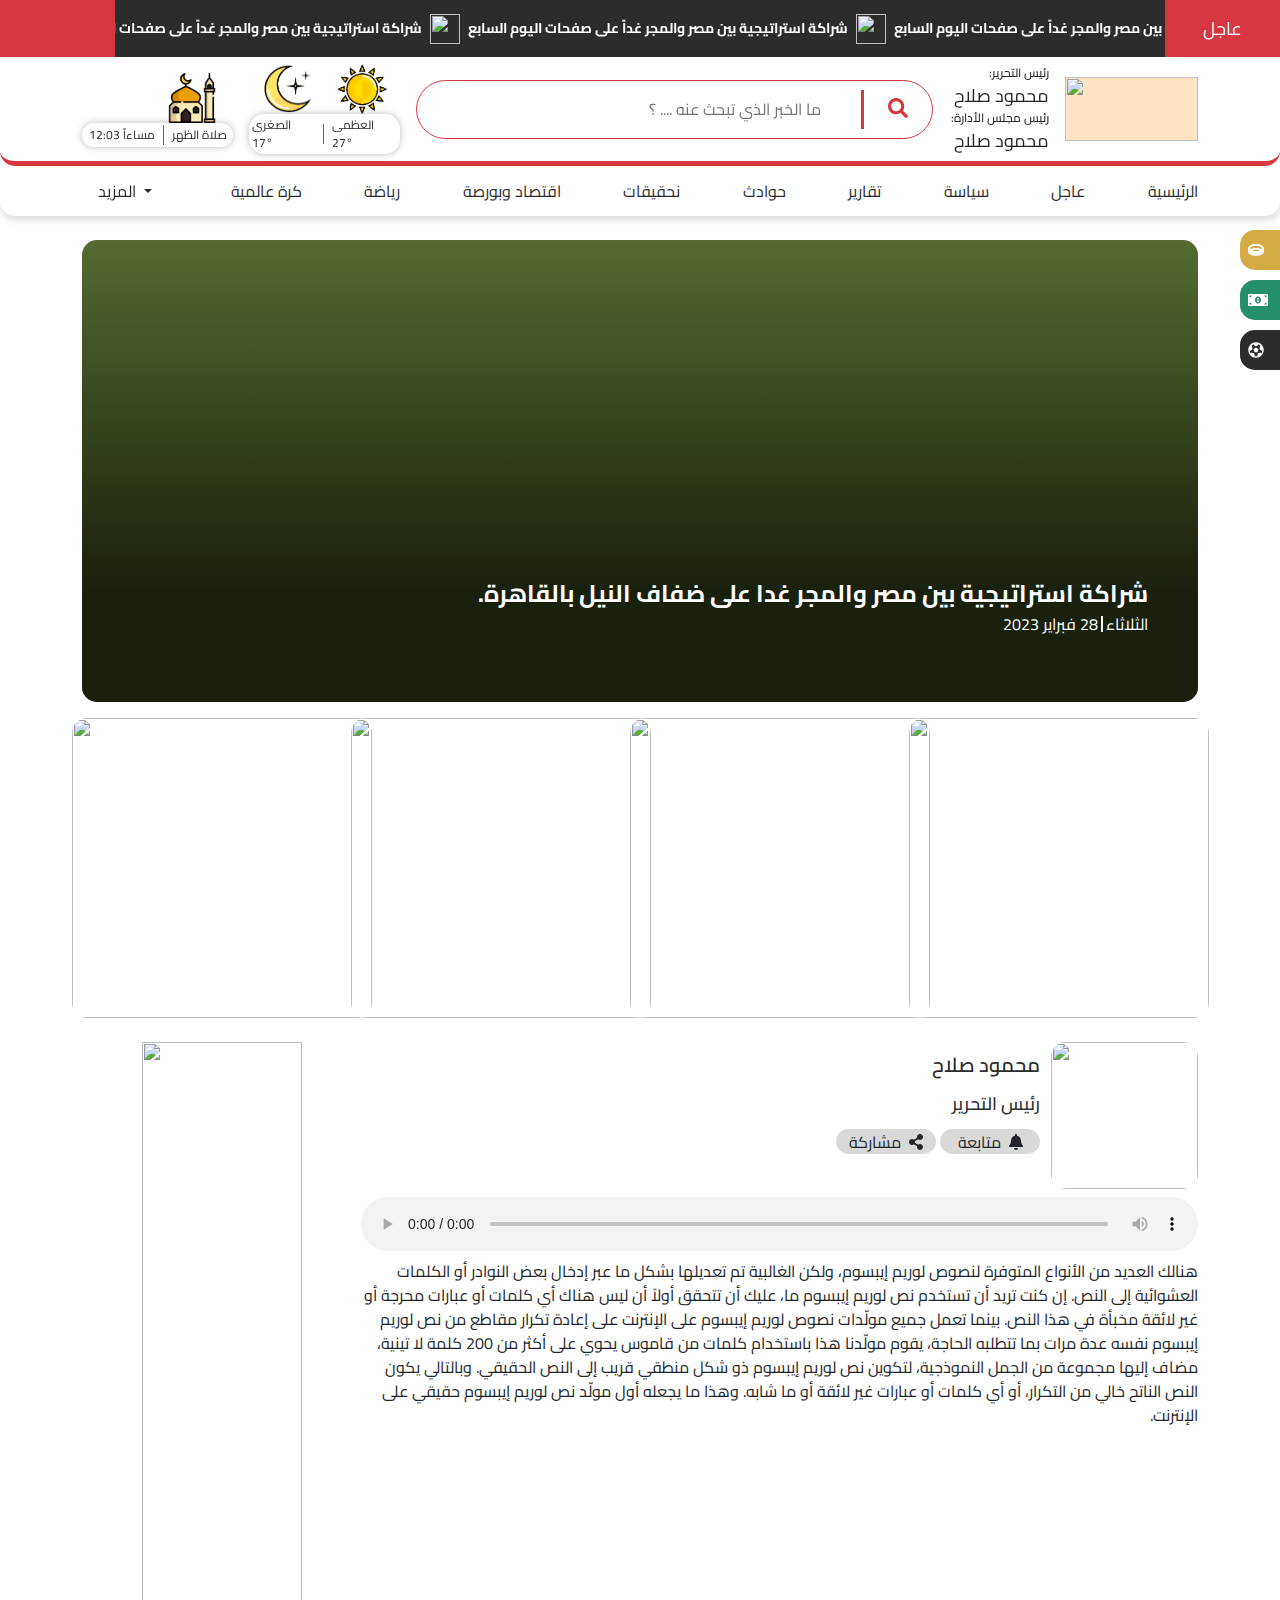
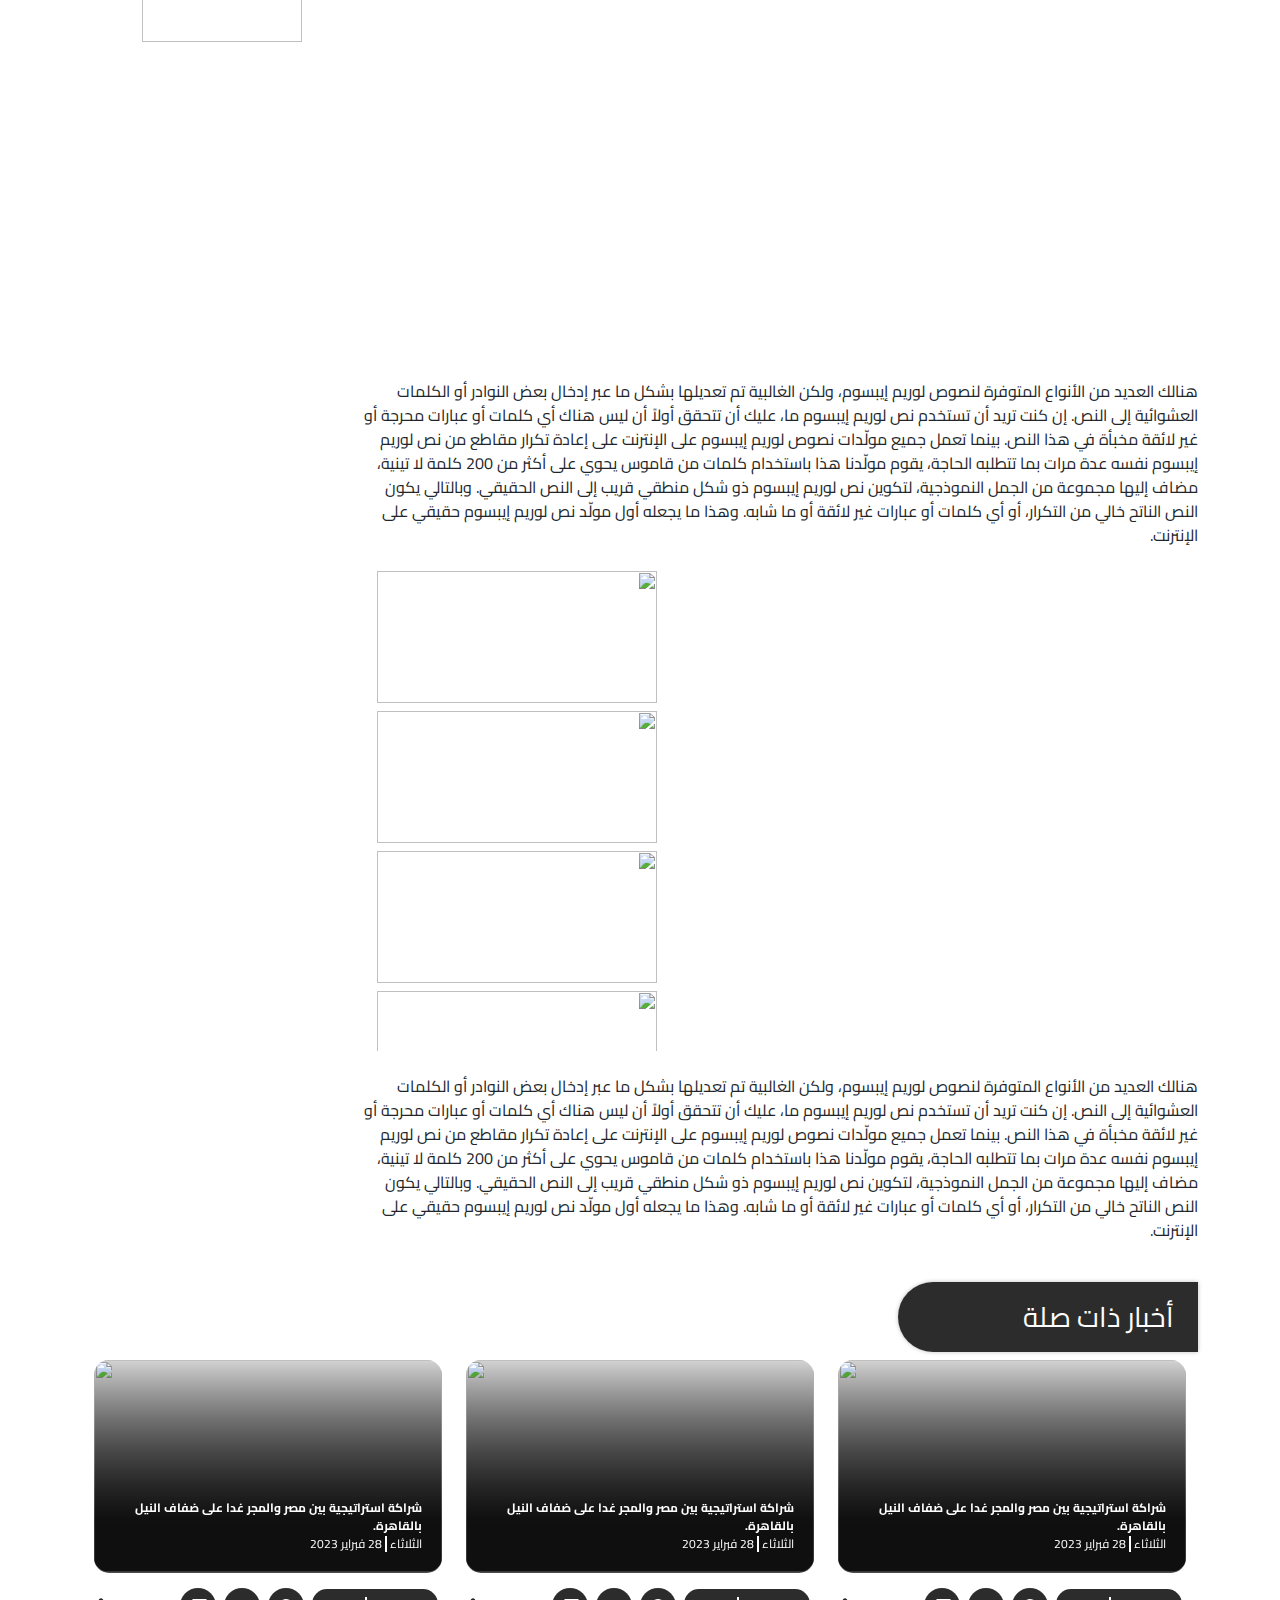
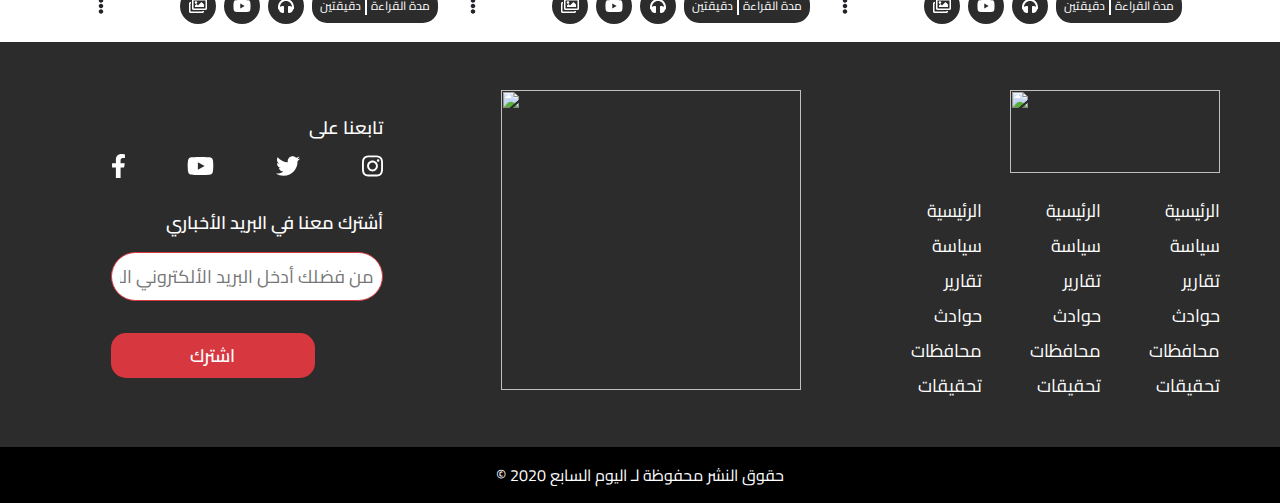
==== commit 98a70979: "edite" ====
--- a/article-page.html
+++ b/article-page.html
@@ -109,8 +109,8 @@
                     <div class="headerWidget">
                         <div class="weather">
                             <div class="weatherIcon">
+                                <img src="assetes/Moon2.png" width="50px" height="50px">
                                 <img src="assetes/sun2.png" width="50px" height="50px">
-                                <img src="assetes/Moon2.png" width="50px" height="50px">
                             </div>
                             <div class="weatherDetails">
                                 <p>العظمى °27</p>
@@ -127,7 +127,47 @@
                                 <div class="vlPrayer"></div>
                                 <p>12:03 مساءاً</p>
                             </div>
-                        </div>
+                            <div class="paryertimesubmenu ">
+                                <ul id="paryertimeItems" class="list-group paryertimeItems">
+                                    <li class="list-group-item">
+                                        <div class="d-flex flex-row-reverse justify-content-center align-items-center gap-2">
+                                            <p>صلاة الظهر</p>
+                                            <div class="vlPrayer"></div>
+                                            <p>12:03 مساءاً</p>
+                                        </div>
+                                    </li>
+                                    <li class="list-group-item">
+                                        <div class="d-flex flex-row-reverse justify-content-center align-items-center gap-2">
+                                            <p>صلاة العصر</p>
+                                            <div class="vlPrayer"></div>
+                                            <p>12:03 مساءاً</p>
+                                        </div>
+                                    </li>
+                                    <li class="list-group-item">
+                                        <div class="d-flex flex-row-reverse justify-content-center align-items-center gap-2">
+                                            <p>صلاة المغرب</p>
+                                            <div class="vlPrayer"></div>
+                                            <p>12:03 مساءاً</p>
+                                        </div>
+                                    </li>
+                                    <li class="list-group-item">
+                                        <div class="d-flex flex-row-reverse justify-content-center align-items-center gap-2">
+                                            <p>صلاة العشاء</p>
+                                            <div class="vlPrayer"></div>
+                                            <p>12:03 مساءاً</p>
+                                        </div>
+                                    </li>
+                                    <li class="list-group-item">
+                                        <div class="d-flex flex-row-reverse justify-content-center align-items-center gap-2">
+                                            <p>صلاة الفجر</p>
+                                            <div class="vlPrayer"></div>
+                                            <p>12:03 مساءاً</p>
+                                        </div>
+                                    </li>
+                                </ul>
+                            </div>
+                        </div>
+
                     </div>
                 </div>
             </div>
@@ -359,47 +399,151 @@
                     </ul>
                 </div>
             </div>
+                <!-- start Burger Menu -->
+                <div id="burgermenuoverlay" class="burgermenuoverlay">
+                    <div class="burgermenu d-flex d-md-none flex-column gap-4 justify-content-start align-items-end">
+                        <div class="closeburgerbutton">
+                            <div class="closeButton d-flex flex-row justify-content-end align-items-end">
+                                <i class="fas fa-times"></i>
+                            </div>
+                        </div>
+                        <div class="SearchBAr">
+                            <div class="searchIcon">
+                                <i class="fas fa-search"></i>
+                            </div>
+                            <div class="vl"></div>
+                            <div class="searchField">
+                                <input type="search" class="searchInput" placeholder="ما الخبر الذي تبحث عنه .... ؟">
+                            </div>
+                        </div>
+                        <div class="w-100 headerWidget d-flex flex-column align-items-end">
+                            <div class="weather">
+                                <div class="weatherIcon">
+                                    <img src="assetes/Moon2.png" width="50px" height="50px">
+                                    <img src="assetes/sun2.png" width="50px" height="50px">
+                                </div>
+                                <div class="weatherDetails">
+                                    <p>العظمى °27</p>
+                                    <div class="vlWeather"></div>
+                                    <p>الصغرى °17</p>
+                                </div>
+                            </div>
+                            <div id="PrayerTime" class="PrayerTime">
+                                <div class="PrayerIcon">
+                                    <img src="assetes/619087.png" width="50px" height="50px">
+                                </div>
+                                <div class="PrayerDetails">
+                                    <p>صلاة الظهر</p>
+                                    <div class="vlPrayer"></div>
+                                    <p>12:03 مساءاً</p>
+                                </div>
+                            </div>
+                            <div class="paryertimesubmenu ">
+                                <ul id="paryertimeItems" class="list-group paryertimeItems">
+                                    <li class="list-group-item">
+                                        <div class="d-flex flex-row-reverse justify-content-center align-items-center gap-2">
+                                            <p>صلاة الظهر</p>
+                                            <div class="vlPrayer"></div>
+                                            <p>12:03 مساءاً</p>
+                                        </div>
+                                    </li>
+                                    <li class="list-group-item">
+                                        <div class="d-flex flex-row-reverse justify-content-center align-items-center gap-2">
+                                            <p>صلاة العصر</p>
+                                            <div class="vlPrayer"></div>
+                                            <p>12:03 مساءاً</p>
+                                        </div>
+                                    </li>
+                                    <li class="list-group-item">
+                                        <div class="d-flex flex-row-reverse justify-content-center align-items-center gap-2">
+                                            <p>صلاة المغرب</p>
+                                            <div class="vlPrayer"></div>
+                                            <p>12:03 مساءاً</p>
+                                        </div>
+                                    </li>
+                                    <li class="list-group-item">
+                                        <div class="d-flex flex-row-reverse justify-content-center align-items-center gap-2">
+                                            <p>صلاة العشاء</p>
+                                            <div class="vlPrayer"></div>
+                                            <p>12:03 مساءاً</p>
+                                        </div>
+                                    </li>
+                                    <li class="list-group-item">
+                                        <div class="d-flex flex-row-reverse justify-content-center align-items-center gap-2">
+                                            <p>صلاة الفجر</p>
+                                            <div class="vlPrayer"></div>
+                                            <p>12:03 مساءاً</p>
+                                        </div>
+                                    </li>
+                                </ul>
+                            </div>
+                        </div>
+                        <div class="w-100 mainSection d-flex flex-column align-items-end">
+                            <div class="headSectionTitle">
+                                <label>الأقسام</label>
+                            </div>
+                            <div class="allsections ">
+                                <div class="sectiontitle "> <p><a href="./index.html">الرئيسية</a></p> </div>
+                                <div class="sectiontitle "> <p><a href="./news-section-page.html">عاجل</a></p> </div>
+                                <div class="sectiontitle "> <p><a href="./news-section-page.html">سياسة</a></p> </div>
+                                <div class="sectiontitle "> <p><a href="./news-section-page.html">تقارير</a></p> </div>
+                                <div class="sectiontitle "> <p><a href="./news-section-page.html">حوادث</a></p> </div>
+                                <div class="sectiontitle "> <p><a href="./news-section-page.html">نحقيقات</a></p> </div>
+                                <div class="sectiontitle "> <p><a href="./news-section-page.html">اقتصاد</a></p> </div>
+                                <div class="sectiontitle "> <p><a href="./news-section-page.html">رياضة</a></p> </div>
+                                <div class="sectiontitle "> <p><a href="./news-section-page.html">كرة عالمية</a></p> </div>
+                                <div class="sectiontitle "> <p><a href="./news-section-page.html">سينما وفنون</a></p> </div>
+                            </div>
+                        </div>
+                        <div class="w-100 mainNotfication d-flex flex-column align-items-end">
+                            <div class="headSectionTitle">
+                                <label>الأشعارات</label>
+                            </div>
+                            <div class="notficationSections d-flex flex-row-reverse gap-2 justify-content-center align-items-center ">
+                                <div class="notficationtitle "> <p>استقبال إشعارات  بأحدث الأخبار</p> </div>
+                                <div class="notficationToggel "> 
+                                    <div class="form-check form-switch">
+                                        <input class="form-check-input" type="checkbox" id="flexSwitchCheckChecked" >
+                                    </div>
+                                </div>
+
+                            </div>
+                        </div>
+                        <div class="w-100 mainFollowUs d-flex flex-column align-items-end">
+                            <div class="headSectionTitle">
+                                <label>تابعنا على</label>
+                            </div>
+                            <div class="FollowUsIcon">
+                                <div class="w-100 d-flex flex-row justify-content-between gap-4">
+                                    <div class="socialMediaIcon">
+                                        <a href="http://">
+                                        <i class="fab fa-facebook-f"></i>
+                                        </a>
+                                    </div>
+                                    <div class="socialMediaIcon">
+                                        <a href="http://">
+                                        <i class="fab fa-youtube"></i>
+                                        </a>
+                                    </div>
+                                    <div class="socialMediaIcon">
+                                        <a href="http://">
+                                        <i class="fab fa-twitter"></i>
+                                        </a>
+                                    </div>
+                                    <div class="socialMediaIcon">
+                                        <a href="http://">
+                                        <i class="fab fa-instagram"></i>
+                                    </a>
+                                    </div>
+                                </div>
+                            </div>
+                        </div>
+                    </div>
+                </div>
+                <!-- end Burger Menu -->
         </div>
 
-        <div class="paryertimesubmenu ">
-            <ul id="paryertimeItems" class="list-group paryertimeItems">
-                <li class="list-group-item">
-                    <div class="d-flex flex-row-reverse justify-content-center align-items-center gap-2">
-                        <p>صلاة الظهر</p>
-                        <div class="vlPrayer"></div>
-                        <p>12:03 مساءاً</p>
-                    </div>
-                </li>
-                <li class="list-group-item">
-                    <div class="d-flex flex-row-reverse justify-content-center align-items-center gap-2">
-                        <p>صلاة العصر</p>
-                        <div class="vlPrayer"></div>
-                        <p>12:03 مساءاً</p>
-                    </div>
-                </li>
-                <li class="list-group-item">
-                    <div class="d-flex flex-row-reverse justify-content-center align-items-center gap-2">
-                        <p>صلاة المغرب</p>
-                        <div class="vlPrayer"></div>
-                        <p>12:03 مساءاً</p>
-                    </div>
-                </li>
-                <li class="list-group-item">
-                    <div class="d-flex flex-row-reverse justify-content-center align-items-center gap-2">
-                        <p>صلاة العشاء</p>
-                        <div class="vlPrayer"></div>
-                        <p>12:03 مساءاً</p>
-                    </div>
-                </li>
-                <li class="list-group-item">
-                    <div class="d-flex flex-row-reverse justify-content-center align-items-center gap-2">
-                        <p>صلاة الفجر</p>
-                        <div class="vlPrayer"></div>
-                        <p>12:03 مساءاً</p>
-                    </div>
-                </li>
-              </ul>
-        </div>
+
     </header>
     <!--end header-->
 
@@ -986,7 +1130,7 @@
     <!-- start Burger Menu -->
     <div id="burgermenuoverlay" class="burgermenuoverlay">
         <div class="burgermenu d-flex d-md-none flex-column gap-4 justify-content-start align-items-end">
-            <div class="closeGoldbutton">
+            <div class="closeburgerbutton">
                 <div class="closeButton d-flex flex-row justify-content-end align-items-end">
                     <i class="fas fa-times"></i>
                 </div>
@@ -1000,31 +1144,95 @@
                     <input type="search" class="searchInput" placeholder="ما الخبر الذي تبحث عنه .... ؟">
                 </div>
             </div>
+            <div class="w-100 headerWidget d-flex flex-column align-items-end">
+                <div class="weather">
+                    <div class="weatherIcon">
+                        <img src="assetes/Moon2.png" width="50px" height="50px">
+                        <img src="assetes/sun2.png" width="50px" height="50px">
+                    </div>
+                    <div class="weatherDetails">
+                        <p>العظمى °27</p>
+                        <div class="vlWeather"></div>
+                        <p>الصغرى °17</p>
+                    </div>
+                </div>
+                <div id="PrayerTime" class="PrayerTime">
+                    <div class="PrayerIcon">
+                        <img src="assetes/619087.png" width="50px" height="50px">
+                    </div>
+                    <div class="PrayerDetails">
+                        <p>صلاة الظهر</p>
+                        <div class="vlPrayer"></div>
+                        <p>12:03 مساءاً</p>
+                    </div>
+                </div>
+                <div class="paryertimesubmenu ">
+                    <ul id="paryertimeItems" class="list-group paryertimeItems">
+                        <li class="list-group-item">
+                            <div class="d-flex flex-row-reverse justify-content-center align-items-center gap-2">
+                                <p>صلاة الظهر</p>
+                                <div class="vlPrayer"></div>
+                                <p>12:03 مساءاً</p>
+                            </div>
+                        </li>
+                        <li class="list-group-item">
+                            <div class="d-flex flex-row-reverse justify-content-center align-items-center gap-2">
+                                <p>صلاة العصر</p>
+                                <div class="vlPrayer"></div>
+                                <p>12:03 مساءاً</p>
+                            </div>
+                        </li>
+                        <li class="list-group-item">
+                            <div class="d-flex flex-row-reverse justify-content-center align-items-center gap-2">
+                                <p>صلاة المغرب</p>
+                                <div class="vlPrayer"></div>
+                                <p>12:03 مساءاً</p>
+                            </div>
+                        </li>
+                        <li class="list-group-item">
+                            <div class="d-flex flex-row-reverse justify-content-center align-items-center gap-2">
+                                <p>صلاة العشاء</p>
+                                <div class="vlPrayer"></div>
+                                <p>12:03 مساءاً</p>
+                            </div>
+                        </li>
+                        <li class="list-group-item">
+                            <div class="d-flex flex-row-reverse justify-content-center align-items-center gap-2">
+                                <p>صلاة الفجر</p>
+                                <div class="vlPrayer"></div>
+                                <p>12:03 مساءاً</p>
+                            </div>
+                        </li>
+                    </ul>
+                </div>
+            </div>
             <div class="w-100 mainSection d-flex flex-column align-items-end">
                 <div class="headSectionTitle">
                     <label>الأقسام</label>
                 </div>
                 <div class="allsections ">
-                    <div class="sectiontitle "> <p>عاجل</p> </div>
-                    <div class="sectiontitle "> <p>السياسة</p> </div>
-                    <div class="sectiontitle "> <p>الاقتصاد</p> </div>
-                    <div class="sectiontitle "> <p>الرياضة</p> </div>
-                    <div class="sectiontitle "> <p>السياحة</p> </div>
-                    <div class="sectiontitle "> <p>التعليم</p> </div>
-                    <div class="sectiontitle "> <p>الزراعة</p> </div>
-                    <div class="sectiontitle "> <p>تحقيقات</p> </div>
-                    <div class="sectiontitle "> <p>حوادث</p> </div>
-                    <div class="sectiontitle "> <p>تقارير</p> </div>
+                    <div class="sectiontitle "> <p><a href="./index.html">الرئيسية</a></p> </div>
+                    <div class="sectiontitle "> <p><a href="./news-section-page.html">عاجل</a></p> </div>
+                    <div class="sectiontitle "> <p><a href="./news-section-page.html">سياسة</a></p> </div>
+                    <div class="sectiontitle "> <p><a href="./news-section-page.html">تقارير</a></p> </div>
+                    <div class="sectiontitle "> <p><a href="./news-section-page.html">حوادث</a></p> </div>
+                    <div class="sectiontitle "> <p><a href="./news-section-page.html">نحقيقات</a></p> </div>
+                    <div class="sectiontitle "> <p><a href="./news-section-page.html">اقتصاد</a></p> </div>
+                    <div class="sectiontitle "> <p><a href="./news-section-page.html">رياضة</a></p> </div>
+                    <div class="sectiontitle "> <p><a href="./news-section-page.html">كرة عالمية</a></p> </div>
+                    <div class="sectiontitle "> <p><a href="./news-section-page.html">سينما وفنون</a></p> </div>
                 </div>
             </div>
             <div class="w-100 mainNotfication d-flex flex-column align-items-end">
                 <div class="headSectionTitle">
                     <label>الأشعارات</label>
                 </div>
-                <div class="notficationSections ">
+                <div class="notficationSections d-flex flex-row-reverse gap-2 justify-content-center align-items-center ">
                     <div class="notficationtitle "> <p>استقبال إشعارات  بأحدث الأخبار</p> </div>
                     <div class="notficationToggel "> 
-                        
+                        <div class="form-check form-switch">
+                            <input class="form-check-input" type="checkbox" id="flexSwitchCheckChecked" >
+                        </div>
                     </div>
 
                 </div>
@@ -1238,7 +1446,7 @@
                     <i class="fas fa-times"></i>
                 </div>
             </div>
-            <div class="selecteCurrancy gap-2 d-flex flex-row-reverse justify-content-between align-items-end">
+            <div class="selecteCurrancy gap-2 d-flex flex-sm-row-reverse flex-column justify-content-between align-items-end">
                 <div class="col-md-4 mainCurrancy d-flex flex-column align-items-end ">
                     <div class="maincurrancyTitle">
                         <p>العملة الأساسية</p>
@@ -1591,7 +1799,7 @@
                     </div>
                 </div>
             </div>
-            <div class="showCurrancyRate gap-2 d-flex flex-row-reverse justify-content-between align-items-center mt-4">
+            <div class="showCurrancyRate gap-2 d-flex flex-sm-row-reverse flex-column justify-content-between align-items-center mt-4">
                 <div class="col-md-4 mainCurrancySelected d-flex flex-row-reverse gap-1 ">
                     <div class="mainflag">
                         <img src="https://via.placeholder.com/40x40" width="40px" height="40px">
@@ -1675,7 +1883,7 @@
                         <div class="matcheTime d-flex flex-row-reverse justify-content-center align-items-center">
                             <p>7:30 pm</p>
                         </div>
-                        <div class="twoTeam d-flex flex-row-reverse justify-content-center align-items-center pt-2 gap-3">
+                        <div class="twoTeam d-flex flex-sm-row-reverse flex-column justify-content-center align-items-center pt-2 gap-3">
                             <div class="teamHost d-flex flex-row-reverse justify-content-center align-items-center gap-1">
                                 <div class="teamname">الزمالك</div>
                                 <div class="teamlogo">
@@ -1708,7 +1916,7 @@
                         <div class="matcheTime d-flex flex-row-reverse justify-content-center align-items-center">
                             <p>7:30 pm</p>
                         </div>
-                        <div class="twoTeam d-flex flex-row-reverse justify-content-center align-items-center pt-2 gap-3">
+                        <div class="twoTeam d-flex flex-sm-row-reverse flex-column justify-content-center align-items-center pt-2 gap-3">
                             <div class="teamHost d-flex flex-row-reverse justify-content-center align-items-center gap-1">
                                 <div class="teamname">الزمالك</div>
                                 <div class="teamlogo">
@@ -1741,7 +1949,7 @@
                         <div class="matcheTime d-flex flex-row-reverse justify-content-center align-items-center">
                             <p>7:30 pm</p>
                         </div>
-                        <div class="twoTeam d-flex flex-row-reverse justify-content-center align-items-center pt-2 gap-3">
+                        <div class="twoTeam d-flex flex-sm-row-reverse flex-column justify-content-center align-items-center pt-2 gap-3">
                             <div class="teamHost d-flex flex-row-reverse justify-content-center align-items-center gap-1">
                                 <div class="teamname">الزمالك</div>
                                 <div class="teamlogo">
@@ -1774,7 +1982,7 @@
                         <div class="matcheTime d-flex flex-row-reverse justify-content-center align-items-center">
                             <p>7:30 pm</p>
                         </div>
-                        <div class="twoTeam d-flex flex-row-reverse justify-content-center align-items-center pt-2 gap-3">
+                        <div class="twoTeam d-flex flex-sm-row-reverse flex-column justify-content-center align-items-center pt-2 gap-3">
                             <div class="teamHost d-flex flex-row-reverse justify-content-center align-items-center gap-1">
                                 <div class="teamname">الزمالك</div>
                                 <div class="teamlogo">
@@ -1807,7 +2015,7 @@
                         <div class="matcheTime d-flex flex-row-reverse justify-content-center align-items-center">
                             <p>7:30 pm</p>
                         </div>
-                        <div class="twoTeam d-flex flex-row-reverse justify-content-center align-items-center pt-2 gap-3">
+                        <div class="twoTeam d-flex flex-sm-row-reverse flex-column justify-content-center align-items-center pt-2 gap-3">
                             <div class="teamHost d-flex flex-row-reverse justify-content-center align-items-center gap-1">
                                 <div class="teamname">الزمالك</div>
                                 <div class="teamlogo">
@@ -1840,7 +2048,7 @@
                         <div class="matcheTime d-flex flex-row-reverse justify-content-center align-items-center">
                             <p>7:30 pm</p>
                         </div>
-                        <div class="twoTeam d-flex flex-row-reverse justify-content-center align-items-center pt-2 gap-3">
+                        <div class="twoTeam d-flex flex-sm-row-reverse flex-column justify-content-center align-items-center pt-2 gap-3">
                             <div class="teamHost d-flex flex-row-reverse justify-content-center align-items-center gap-1">
                                 <div class="teamname">الزمالك</div>
                                 <div class="teamlogo">
@@ -1873,7 +2081,7 @@
                         <div class="matcheTime d-flex flex-row-reverse justify-content-center align-items-center">
                             <p>7:30 pm</p>
                         </div>
-                        <div class="twoTeam d-flex flex-row-reverse justify-content-center align-items-center pt-2 gap-3">
+                        <div class="twoTeam d-flex flex-sm-row-reverse flex-column justify-content-center align-items-center pt-2 gap-3">
                             <div class="teamHost d-flex flex-row-reverse justify-content-center align-items-center gap-1">
                                 <div class="teamname">الزمالك</div>
                                 <div class="teamlogo">
@@ -1906,7 +2114,7 @@
                         <div class="matcheTime d-flex flex-row-reverse justify-content-center align-items-center">
                             <p>7:30 pm</p>
                         </div>
-                        <div class="twoTeam d-flex flex-row-reverse justify-content-center align-items-center pt-2 gap-3">
+                        <div class="twoTeam d-flex flex-sm-row-reverse flex-column justify-content-center align-items-center pt-2 gap-3">
                             <div class="teamHost d-flex flex-row-reverse justify-content-center align-items-center gap-1">
                                 <div class="teamname">الزمالك</div>
                                 <div class="teamlogo">
@@ -1939,7 +2147,7 @@
                         <div class="matcheTime d-flex flex-row-reverse justify-content-center align-items-center">
                             <p>7:30 pm</p>
                         </div>
-                        <div class="twoTeam d-flex flex-row-reverse justify-content-center align-items-center pt-2 gap-3">
+                        <div class="twoTeam d-flex flex-sm-row-reverse flex-column justify-content-center align-items-center pt-2 gap-3">
                             <div class="teamHost d-flex flex-row-reverse justify-content-center align-items-center gap-1">
                                 <div class="teamname">الزمالك</div>
                                 <div class="teamlogo">
@@ -1972,7 +2180,7 @@
                         <div class="matcheTime d-flex flex-row-reverse justify-content-center align-items-center">
                             <p>7:30 pm</p>
                         </div>
-                        <div class="twoTeam d-flex flex-row-reverse justify-content-center align-items-center pt-2 gap-3">
+                        <div class="twoTeam d-flex flex-sm-row-reverse flex-column justify-content-center align-items-center pt-2 gap-3">
                             <div class="teamHost d-flex flex-row-reverse justify-content-center align-items-center gap-1">
                                 <div class="teamname">الزمالك</div>
                                 <div class="teamlogo">
@@ -2005,7 +2213,7 @@
                         <div class="matcheTime d-flex flex-row-reverse justify-content-center align-items-center">
                             <p>7:30 pm</p>
                         </div>
-                        <div class="twoTeam d-flex flex-row-reverse justify-content-center align-items-center pt-2 gap-3">
+                        <div class="twoTeam d-flex flex-sm-row-reverse flex-column justify-content-center align-items-center pt-2 gap-3">
                             <div class="teamHost d-flex flex-row-reverse justify-content-center align-items-center gap-1">
                                 <div class="teamname">الزمالك</div>
                                 <div class="teamlogo">
@@ -2038,7 +2246,7 @@
                         <div class="matcheTime d-flex flex-row-reverse justify-content-center align-items-center">
                             <p>7:30 pm</p>
                         </div>
-                        <div class="twoTeam d-flex flex-row-reverse justify-content-center align-items-center pt-2 gap-3">
+                        <div class="twoTeam d-flex flex-sm-row-reverse flex-column justify-content-center align-items-center pt-2 gap-3">
                             <div class="teamHost d-flex flex-row-reverse justify-content-center align-items-center gap-1">
                                 <div class="teamname">الزمالك</div>
                                 <div class="teamlogo">
--- a/css/style.css
+++ b/css/style.css
@@ -329,7 +329,7 @@
     display: block;
     width: 150px;
     position: relative;
-    top: -161px;
+    top: -65%;
 }
 
 .articlestimeItems {
@@ -883,6 +883,7 @@
         .burgermenu{
             width: 80%;
             height: 100%;
+            overflow: scroll;
             background-color: var(--primary-color);
             border-left: 4px solid var(--text-color);
             border-radius: 25px 0 0 25px;
@@ -892,7 +893,7 @@
             padding: 25px;  
         }
 
-        .fa-times{
+        .burgermenu  .fa-times{
             color: var(--text-color);
             cursor: pointer;
          }
@@ -924,19 +925,27 @@
         }
 
 
-        .sectiontitle > p{
+        .sectiontitle > p {
             color:var(--text-color);
             font-size: 18px;
             padding: 4px 0;
             border-bottom: 2px solid var(--six-color);
             text-align: right;
         }
+        .sectiontitle  a {
+            color:var(--text-color);
+        }
 
         .notficationtitle > p{
             color:var(--text-color);
             font-size: 14px;
             padding: 4px 0;
             text-align: right;
+        }
+
+        .form-check-input:checked {
+            background-color: var(--secondary-color);
+            border-color: var(--secondary-color);
         }
 
         /* end Burger Menu */
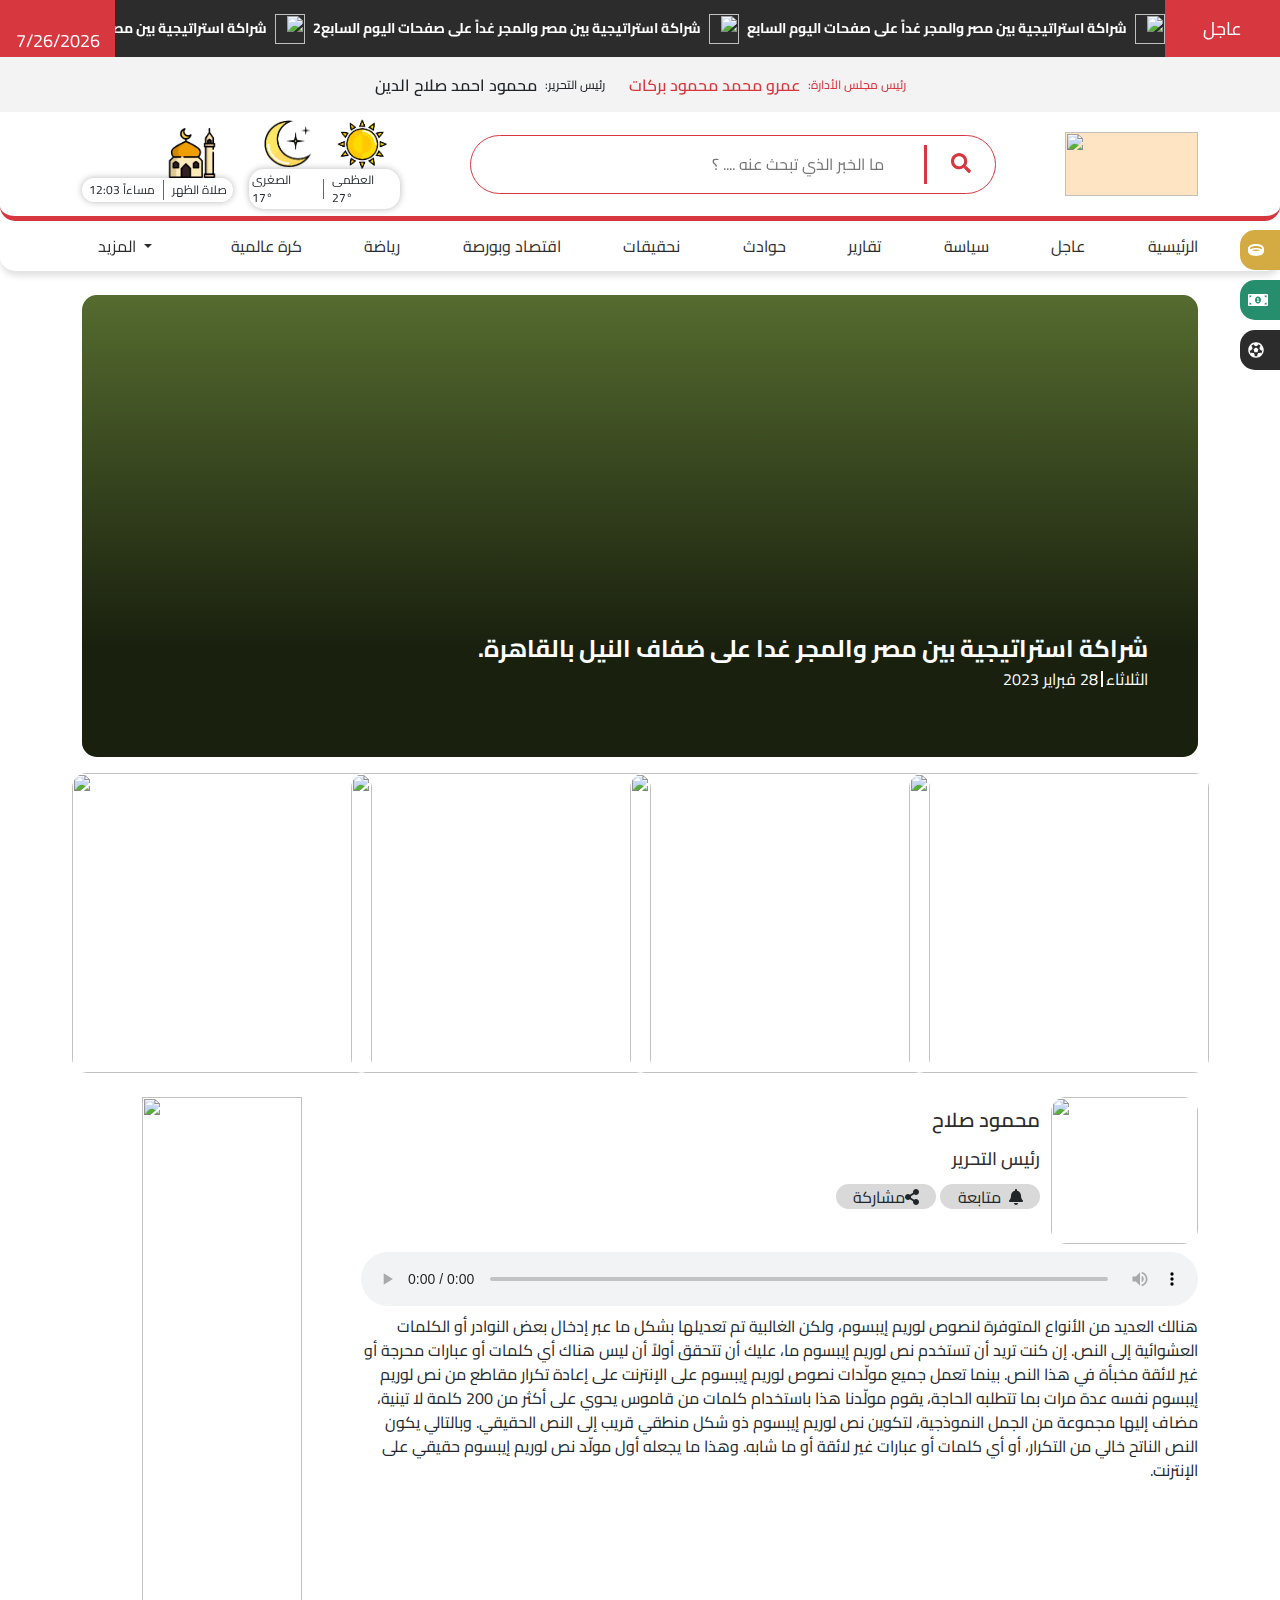
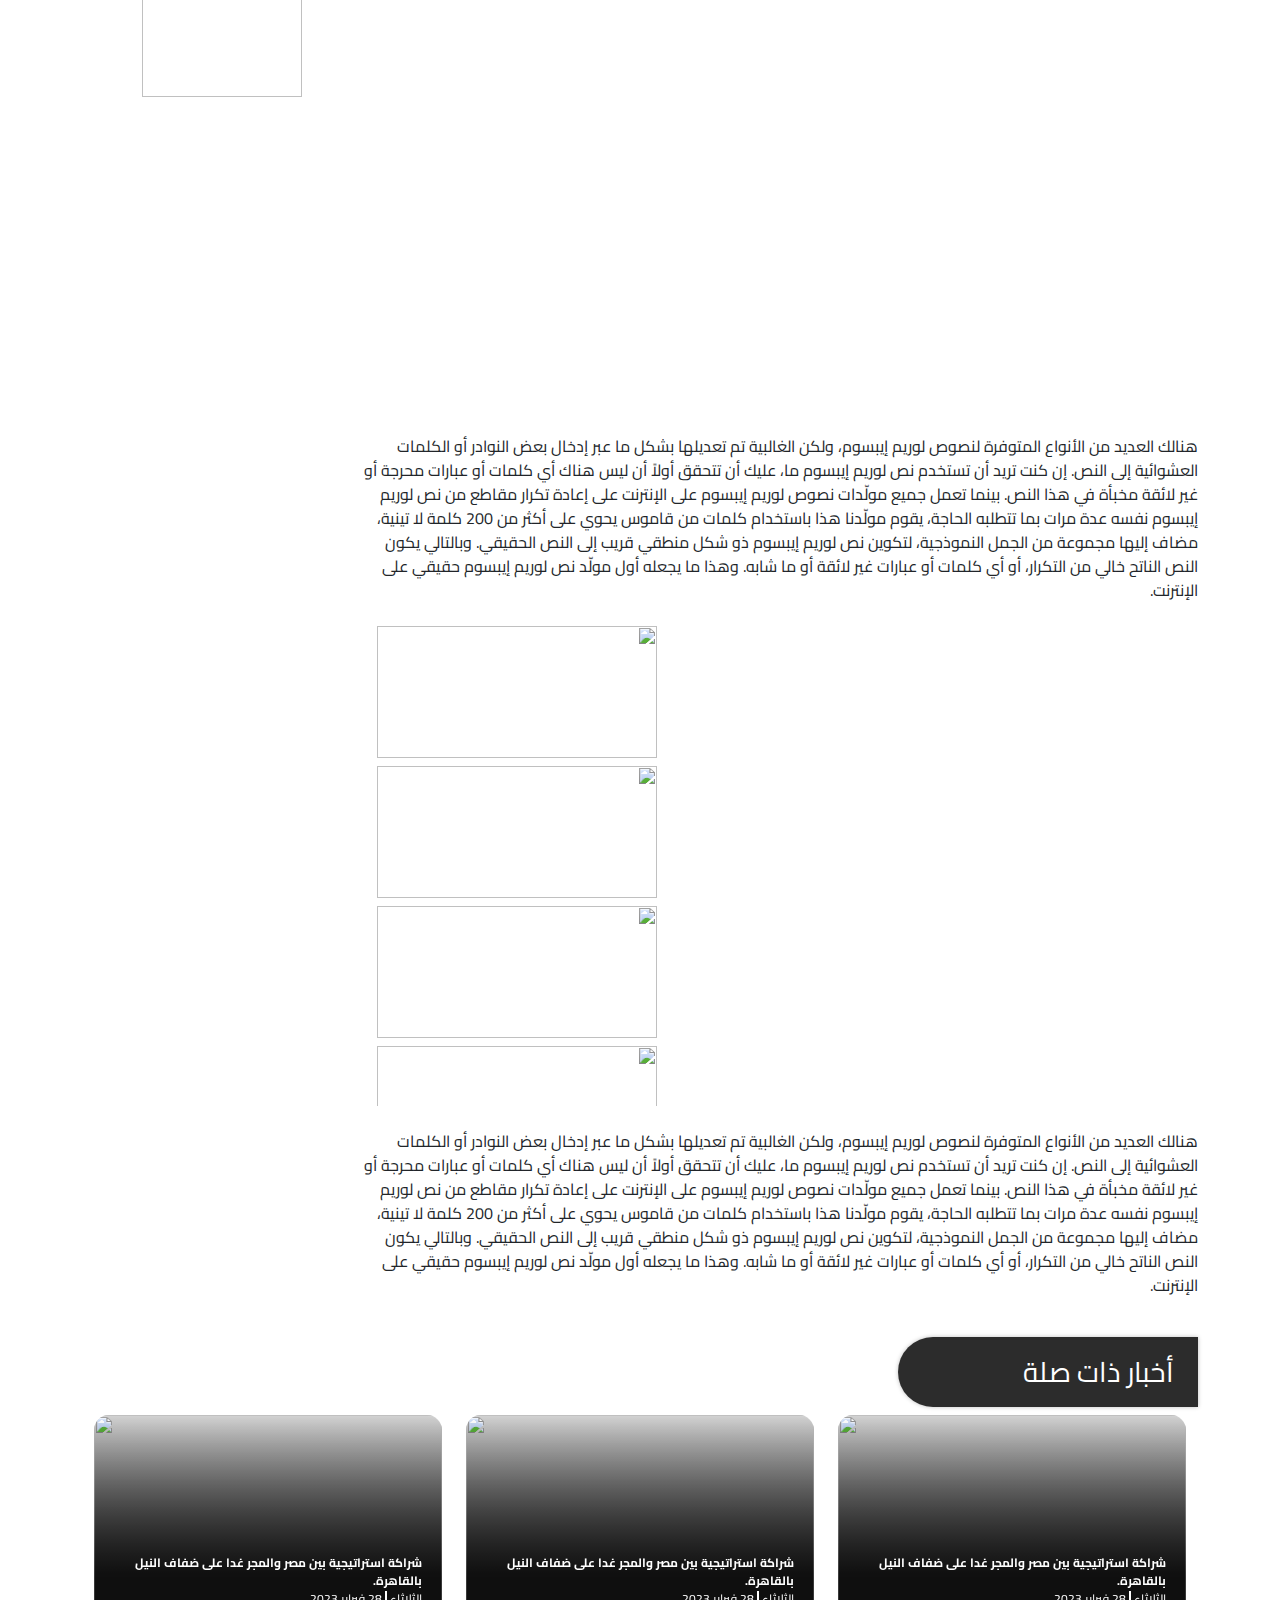
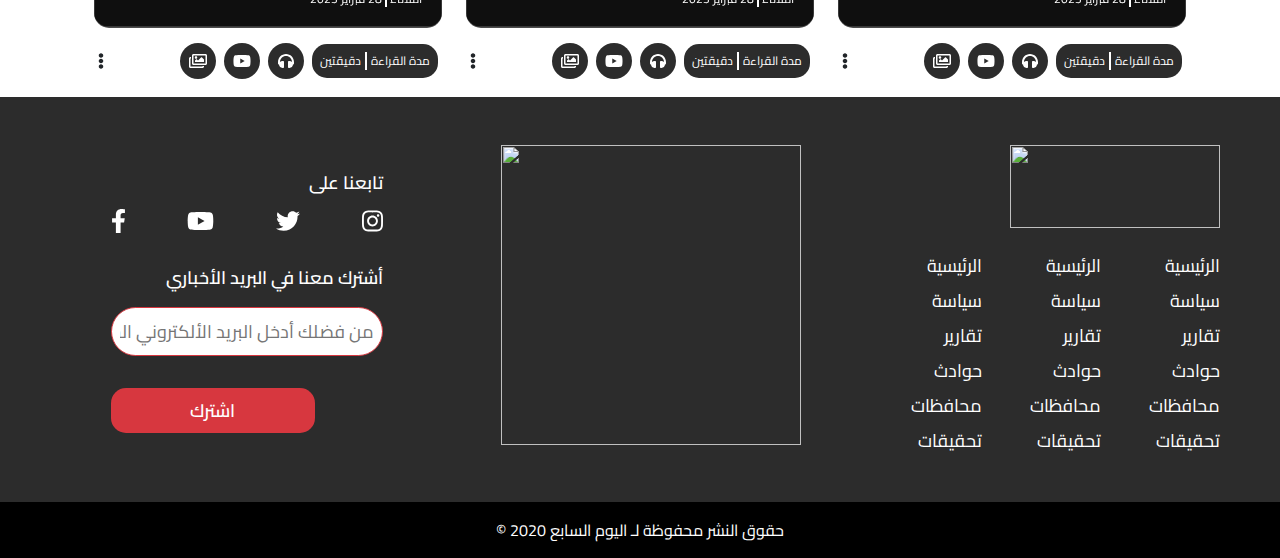
==== commit 27e3940d: "last edit" ====
--- a/article-page.html
+++ b/article-page.html
@@ -23,11 +23,11 @@
     <header class="mainHeader">
         <div id="xl-screen"  class="d-none d-xl-block">
             <div class="topHeader ">
-                <div class="breakingTitle">
+                <div class="col-1 breakingTitle">
                     <p>عاجل</p>
                 </div>
-                <div class="newsText d-flex flex-row justify-content-center align-content-center">
-                    <ul class="d-flex flex-row gap-2 justify-content-center align-content-center">
+                <div class="col-9 newsText d-flex flex-row justify-content-end align-content-center">
+                    <ul class="col-12 ">
                         <li class="d-flex flex-row-reverse gap-2 justify-content-center align-items-center">
                             <a href="http://">
                                 <p>شراكة استراتيجية بين مصر والمجر غداً على صفحات اليوم السابع</p>
@@ -36,77 +36,127 @@
                         </li>
                         <li class="d-flex flex-row-reverse gap-2 justify-content-center align-items-center">
                             <a href="http://">
+                                <p>شراكة استراتيجية بين مصر والمجر غداً على صفحات اليوم السابع2</p>
+                            </a>
+                            <img src="https://via.placeholder.com/30x30" width="30px" height="30px">
+                        </li>
+                        <li class="d-flex flex-row-reverse gap-2 justify-content-center align-items-center">
+                            <a href="http://">
+                                <p>شراكة استراتيجية بين مصر والمجر غداً على صفحات اليوم السابع3</p>
+                            </a>
+                            <img src="https://via.placeholder.com/30x30" width="30px" height="30px">
+                        </li>
+                        <li class="d-flex flex-row-reverse gap-2 justify-content-center align-items-center">
+                            <a href="http://">
+                                <p>شراكة استراتيجية بين مصر والمجر غداً على صفحات اليوم السابع4</p>
+                            </a>
+                            <img src="https://via.placeholder.com/30x30" width="30px" height="30px">
+                        </li>
+                        <li class="d-flex flex-row-reverse gap-2 justify-content-center align-items-center">
+                            <a href="http://">
+                                <p>شراكة استراتيجية بين مصر والمجر غداً على صفحات اليوم السابع5</p>
+                            </a>
+                            <img src="https://via.placeholder.com/30x30" width="30px" height="30px">
+                        </li>
+                        <li class="d-flex flex-row-reverse gap-2 justify-content-center align-items-center">
+                            <a href="http://">
+                                <p>شراكة استراتيجية بين مصر والمجر غداً على صفحات اليوم السابع6</p>
+                            </a>
+                            <img src="https://via.placeholder.com/30x30" width="30px" height="30px">
+                        </li>
+                        <li class="d-flex flex-row-reverse gap-2 justify-content-center align-items-center">
+                            <a href="http://">
+                                <p>شراكة استراتيجية بين مصر والمجر غداً على صفحات اليوم السابع7</p>
+                            </a>
+                            <img src="https://via.placeholder.com/30x30" width="30px" height="30px">
+                        </li>
+                    </ul>
+                    <ul class="col-12 ">
+                        <li class="d-flex flex-row-reverse gap-2 justify-content-center align-items-center">
+                            <a href="http://">
                                 <p>شراكة استراتيجية بين مصر والمجر غداً على صفحات اليوم السابع</p>
                             </a>
                             <img src="https://via.placeholder.com/30x30" width="30px" height="30px">
                         </li>
                         <li class="d-flex flex-row-reverse gap-2 justify-content-center align-items-center">
                             <a href="http://">
-                                <p>شراكة استراتيجية بين مصر والمجر غداً على صفحات اليوم السابع</p>
-                            </a>
-                            <img src="https://via.placeholder.com/30x30" width="30px" height="30px">
-                        </li>
-                        <li class="d-flex flex-row-reverse gap-2 justify-content-center align-items-center">
-                            <a href="http://">
-                                <p>شراكة استراتيجية بين مصر والمجر غداً على صفحات اليوم السابع</p>
-                            </a>
-                            <img src="https://via.placeholder.com/30x30" width="30px" height="30px">
-                        </li>
-                        <li class="d-flex flex-row-reverse gap-2 justify-content-center align-items-center">
-                            <a href="http://">
-                                <p>شراكة استراتيجية بين مصر والمجر غداً على صفحات اليوم السابع</p>
-                            </a>
-                            <img src="https://via.placeholder.com/30x30" width="30px" height="30px">
-                        </li>
-                        <li class="d-flex flex-row-reverse gap-2 justify-content-center align-items-center">
-                            <a href="http://">
-                                <p>شراكة استراتيجية بين مصر والمجر غداً على صفحات اليوم السابع</p>
-                            </a>
-                            <img src="https://via.placeholder.com/30x30" width="30px" height="30px">
-                        </li>
-                        <li class="d-flex flex-row-reverse gap-2 justify-content-center align-items-center">
-                            <a href="http://">
-                                <p>شراكة استراتيجية بين مصر والمجر غداً على صفحات اليوم السابع</p>
+                                <p>شراكة استراتيجية بين مصر والمجر غداً على صفحات اليوم السابع2</p>
+                            </a>
+                            <img src="https://via.placeholder.com/30x30" width="30px" height="30px">
+                        </li>
+                        <li class="d-flex flex-row-reverse gap-2 justify-content-center align-items-center">
+                            <a href="http://">
+                                <p>شراكة استراتيجية بين مصر والمجر غداً على صفحات اليوم السابع3</p>
+                            </a>
+                            <img src="https://via.placeholder.com/30x30" width="30px" height="30px">
+                        </li>
+                        <li class="d-flex flex-row-reverse gap-2 justify-content-center align-items-center">
+                            <a href="http://">
+                                <p>شراكة استراتيجية بين مصر والمجر غداً على صفحات اليوم السابع4</p>
+                            </a>
+                            <img src="https://via.placeholder.com/30x30" width="30px" height="30px">
+                        </li>
+                        <li class="d-flex flex-row-reverse gap-2 justify-content-center align-items-center">
+                            <a href="http://">
+                                <p>شراكة استراتيجية بين مصر والمجر غداً على صفحات اليوم السابع5</p>
+                            </a>
+                            <img src="https://via.placeholder.com/30x30" width="30px" height="30px">
+                        </li>
+                        <li class="d-flex flex-row-reverse gap-2 justify-content-center align-items-center">
+                            <a href="http://">
+                                <p>شراكة استراتيجية بين مصر والمجر غداً على صفحات اليوم السابع6</p>
+                            </a>
+                            <img src="https://via.placeholder.com/30x30" width="30px" height="30px">
+                        </li>
+                        <li class="d-flex flex-row-reverse gap-2 justify-content-center align-items-center">
+                            <a href="http://">
+                                <p>شراكة استراتيجية بين مصر والمجر غداً على صفحات اليوم السابع7</p>
                             </a>
                             <img src="https://via.placeholder.com/30x30" width="30px" height="30px">
                         </li>
                     </ul>
                 </div>
-                <div class="time">
+                <div class="col-2 time d-flex flex-column justify-content-center align-items-center">
                     <iframe src="https://free.timeanddate.com/clock/i8s4q9py/n53/fn13/fs18/fcfff/tct/pct/ts1" frameborder="0" width="120" height="23" allowtransparency="true"></iframe>
-
+                    <p id="todaydateXlscreen"></p>
+                </div>
+            </div>
+            <div class="editorAndCeoHeader d-flex flex-row justify-content-center">
+                <div class="container d-flex flex-row-reverse justify-content-center align-items-center">
+                    <div class="head d-flex flex-row-reverse gap-4">
+                        <div class="ceo d-flex flex-row-reverse gap-2 justify-content-center align-items-center">
+                            <p class="headTitle">:رئيس مجلس الأدارة</p>
+                            <p class="title">عمرو محمد محمود بركات</p>
+                        </div>
+                        <div class="headOfEditor d-flex flex-row-reverse gap-2 justify-content-center align-items-center">
+                            <p class="headTitle">:رئيس التحرير</p>
+                            <p class="title">محمود احمد صلاح الدين</p>
+                        </div>
+                    </div>
                 </div>
             </div>
             <div class="midHeader">
                 <div class="midHeadercontainer container">
-                    <div class="logoAndHead">
+                    <div class="col-2 logoAndHead">
                         <div class="logo">
                             <a href="index.html">
                                 <img src="https://via.placeholder.com/133x64" width="133px" height="64px">
                             </a>
                         </div>
-                        <div class="head">
-                            <div class="ceo">
-                                <p class="headTitle">:رئيس التحرير</p>
-                                <p class="title">محمود صلاح</p>
-                            </div>
-                            <div class="headOfEditor">
-                                <p class="headTitle">:رئيس مجلس الأدارة</p>
-                                <p class="title">محمود صلاح</p>
-                            </div>
-                        </div>
-                    </div>
-                    <div class="SearchBAr">
-                        <div class="searchIcon">
-                            <i class="fas fa-search"></i>
-                        </div>
-                        <div class="vl"></div>
-                        <div class="searchField">
-                            <input type="search" class="searchInput" placeholder="ما الخبر الذي تبحث عنه .... ؟">
-                        </div>
-    
-                    </div>
-                    <div class="headerWidget">
+                    </div>
+                    <div class="col-6 searchBarSection">
+                        <div class="SearchBAr">
+                            <div class="searchIcon">
+                                <i class="fas fa-search"></i>
+                            </div>
+                            <div class="vl"></div>
+                            <div class="searchField">
+                                <input type="search" class="searchInput" placeholder="ما الخبر الذي تبحث عنه .... ؟">
+                            </div>
+        
+                        </div>
+                    </div>
+                    <div class="col-4 headerWidget">
                         <div class="weather">
                             <div class="weatherIcon">
                                 <img src="assetes/Moon2.png" width="50px" height="50px">
@@ -199,11 +249,11 @@
         </div>
         <div id="md-screen"  class="d-none d-md-block d-xl-none">
             <div class="topHeader ">
-                <div class="breakingTitle">
+                <div class="col-1 breakingTitle">
                     <p>عاجل</p>
                 </div>
-                <div class="newsText d-flex flex-row justify-content-center align-content-center">
-                    <ul class="d-flex flex-row gap-2 justify-content-center align-content-center">
+                <div class="col-9 newsText d-flex flex-row justify-content-end align-content-center">
+                    <ul class="col-12 ">
                         <li class="d-flex flex-row-reverse gap-2 justify-content-center align-items-center">
                             <a href="http://">
                                 <p>شراكة استراتيجية بين مصر والمجر غداً على صفحات اليوم السابع</p>
@@ -212,67 +262,115 @@
                         </li>
                         <li class="d-flex flex-row-reverse gap-2 justify-content-center align-items-center">
                             <a href="http://">
+                                <p>شراكة استراتيجية بين مصر والمجر غداً على صفحات اليوم السابع2</p>
+                            </a>
+                            <img src="https://via.placeholder.com/30x30" width="30px" height="30px">
+                        </li>
+                        <li class="d-flex flex-row-reverse gap-2 justify-content-center align-items-center">
+                            <a href="http://">
+                                <p>شراكة استراتيجية بين مصر والمجر غداً على صفحات اليوم السابع3</p>
+                            </a>
+                            <img src="https://via.placeholder.com/30x30" width="30px" height="30px">
+                        </li>
+                        <li class="d-flex flex-row-reverse gap-2 justify-content-center align-items-center">
+                            <a href="http://">
+                                <p>شراكة استراتيجية بين مصر والمجر غداً على صفحات اليوم السابع4</p>
+                            </a>
+                            <img src="https://via.placeholder.com/30x30" width="30px" height="30px">
+                        </li>
+                        <li class="d-flex flex-row-reverse gap-2 justify-content-center align-items-center">
+                            <a href="http://">
+                                <p>شراكة استراتيجية بين مصر والمجر غداً على صفحات اليوم السابع5</p>
+                            </a>
+                            <img src="https://via.placeholder.com/30x30" width="30px" height="30px">
+                        </li>
+                        <li class="d-flex flex-row-reverse gap-2 justify-content-center align-items-center">
+                            <a href="http://">
+                                <p>شراكة استراتيجية بين مصر والمجر غداً على صفحات اليوم السابع6</p>
+                            </a>
+                            <img src="https://via.placeholder.com/30x30" width="30px" height="30px">
+                        </li>
+                        <li class="d-flex flex-row-reverse gap-2 justify-content-center align-items-center">
+                            <a href="http://">
+                                <p>شراكة استراتيجية بين مصر والمجر غداً على صفحات اليوم السابع7</p>
+                            </a>
+                            <img src="https://via.placeholder.com/30x30" width="30px" height="30px">
+                        </li>
+                    </ul>
+                    <ul class="col-12 ">
+                        <li class="d-flex flex-row-reverse gap-2 justify-content-center align-items-center">
+                            <a href="http://">
                                 <p>شراكة استراتيجية بين مصر والمجر غداً على صفحات اليوم السابع</p>
                             </a>
                             <img src="https://via.placeholder.com/30x30" width="30px" height="30px">
                         </li>
                         <li class="d-flex flex-row-reverse gap-2 justify-content-center align-items-center">
                             <a href="http://">
-                                <p>شراكة استراتيجية بين مصر والمجر غداً على صفحات اليوم السابع</p>
-                            </a>
-                            <img src="https://via.placeholder.com/30x30" width="30px" height="30px">
-                        </li>
-                        <li class="d-flex flex-row-reverse gap-2 justify-content-center align-items-center">
-                            <a href="http://">
-                                <p>شراكة استراتيجية بين مصر والمجر غداً على صفحات اليوم السابع</p>
-                            </a>
-                            <img src="https://via.placeholder.com/30x30" width="30px" height="30px">
-                        </li>
-                        <li class="d-flex flex-row-reverse gap-2 justify-content-center align-items-center">
-                            <a href="http://">
-                                <p>شراكة استراتيجية بين مصر والمجر غداً على صفحات اليوم السابع</p>
-                            </a>
-                            <img src="https://via.placeholder.com/30x30" width="30px" height="30px">
-                        </li>
-                        <li class="d-flex flex-row-reverse gap-2 justify-content-center align-items-center">
-                            <a href="http://">
-                                <p>شراكة استراتيجية بين مصر والمجر غداً على صفحات اليوم السابع</p>
-                            </a>
-                            <img src="https://via.placeholder.com/30x30" width="30px" height="30px">
-                        </li>
-                        <li class="d-flex flex-row-reverse gap-2 justify-content-center align-items-center">
-                            <a href="http://">
-                                <p>شراكة استراتيجية بين مصر والمجر غداً على صفحات اليوم السابع</p>
+                                <p>شراكة استراتيجية بين مصر والمجر غداً على صفحات اليوم السابع2</p>
+                            </a>
+                            <img src="https://via.placeholder.com/30x30" width="30px" height="30px">
+                        </li>
+                        <li class="d-flex flex-row-reverse gap-2 justify-content-center align-items-center">
+                            <a href="http://">
+                                <p>شراكة استراتيجية بين مصر والمجر غداً على صفحات اليوم السابع3</p>
+                            </a>
+                            <img src="https://via.placeholder.com/30x30" width="30px" height="30px">
+                        </li>
+                        <li class="d-flex flex-row-reverse gap-2 justify-content-center align-items-center">
+                            <a href="http://">
+                                <p>شراكة استراتيجية بين مصر والمجر غداً على صفحات اليوم السابع4</p>
+                            </a>
+                            <img src="https://via.placeholder.com/30x30" width="30px" height="30px">
+                        </li>
+                        <li class="d-flex flex-row-reverse gap-2 justify-content-center align-items-center">
+                            <a href="http://">
+                                <p>شراكة استراتيجية بين مصر والمجر غداً على صفحات اليوم السابع5</p>
+                            </a>
+                            <img src="https://via.placeholder.com/30x30" width="30px" height="30px">
+                        </li>
+                        <li class="d-flex flex-row-reverse gap-2 justify-content-center align-items-center">
+                            <a href="http://">
+                                <p>شراكة استراتيجية بين مصر والمجر غداً على صفحات اليوم السابع6</p>
+                            </a>
+                            <img src="https://via.placeholder.com/30x30" width="30px" height="30px">
+                        </li>
+                        <li class="d-flex flex-row-reverse gap-2 justify-content-center align-items-center">
+                            <a href="http://">
+                                <p>شراكة استراتيجية بين مصر والمجر غداً على صفحات اليوم السابع7</p>
                             </a>
                             <img src="https://via.placeholder.com/30x30" width="30px" height="30px">
                         </li>
                     </ul>
                 </div>
-                <div class="time">
+                <div class="col-2 time d-flex flex-column justify-content-center align-items-center">
                     <iframe src="https://free.timeanddate.com/clock/i8s4q9py/n53/fn13/fs18/fcfff/tct/pct/ts1" frameborder="0" width="120" height="23" allowtransparency="true"></iframe>
-
+                    <p id="todaydateMdscreen"></p>
+                </div>
+            </div>
+            <div class="editorAndCeoHeader d-flex flex-row justify-content-center">
+                <div class="container d-flex flex-row-reverse justify-content-center align-items-center">
+                    <div class="head d-flex flex-row-reverse gap-4">
+                        <div class="ceo d-flex flex-row-reverse gap-2 justify-content-center align-items-center">
+                            <p class="headTitle">:رئيس مجلس الأدارة</p>
+                            <p class="title">عمرو محمد محمود بركات</p>
+                        </div>
+                        <div class="headOfEditor d-flex flex-row-reverse gap-2 justify-content-center align-items-center">
+                            <p class="headTitle">:رئيس التحرير</p>
+                            <p class="title">محمود صلاح</p>
+                        </div>
+                    </div>
                 </div>
             </div>
             <div class="midHeader">
                 <div class="midHeadercontainer container">
-                    <div class="logoAndHead">
+                    <div class="col-3 logoAndHead">
                         <div class="logo">
                             <a href="index.html">
                                 <img src="https://via.placeholder.com/133x64" width="133px" height="64px">
                             </a>
                         </div>
-                        <div class="head">
-                            <div class="ceo">
-                                <p class="headTitle">:رئيس التحرير</p>
-                                <p class="title">محمود صلاح</p>
-                            </div>
-                            <div class="headOfEditor">
-                                <p class="headTitle">:رئيس مجلس الأدارة</p>
-                                <p class="title">محمود صلاح</p>
-                            </div>
-                        </div>
-                    </div>
-                    <div class="SearchBAr">
+                    </div>
+                    <div class="col-9 SearchBAr">
                         <div class="searchIcon">
                             <i class="fas fa-search"></i>
                         </div>
@@ -287,27 +385,36 @@
             <div class="bottomHeader ">
                 <div class="bottomHeadercontainer container">
                     <ul class="navbarlist">
-                        <li>الرئيسية</li>
-                        <li>عاجل</li>
+                        <li><a href="./index.html">الرئيسية</a></li>
+                        <li><a href="./news-section-page.html">عاجل</a></li>
                         <li><a href="./news-section-page.html">سياسة </a></li>
-                        <li>تقارير</li>
-                        <li>حوادث</li>
-                        <li>نحقيقات</li>
-                        <li>اقتصاد وبورصة</li>
-                        <li>رياضة</li>
-                        <li>كرة عالمية</li>
-                        <li>المزيد</li>
+                        <li><a href="./news-section-page.html">تقارير</a></li>
+                        <li><a href="./news-section-page.html">حوادث</a></li>
+                        <li><a href="./news-section-page.html">نحقيقات</a></li>
+                        <li><a href="./news-section-page.html">اقتصاد وبورصة</a></li>
+                        <li><a href="./news-section-page.html">رياضة</a></li>
+                        <li><a href="./news-section-page.html">كرة عالمية</a></li>
+                        <li class="nav-item dropdown">
+                            <a class="nav-link dropdown-toggle" href="#" id="navbarDropdownMenuLink" role="button" data-bs-toggle="dropdown" aria-expanded="false">
+                              المزيد
+                            </a>
+                            <ul class="dropdown-menu" aria-labelledby="navbarDropdownMenuLink">
+                              <li><a class="dropdown-item" href="#">سينما ومسرح</a></li>
+                              <li><a class="dropdown-item" href="#">أخبار عالمية</a></li>
+                              <li><a class="dropdown-item" href="#">اوكرنيا وروسيا</a></li>
+                            </ul>
+                          </li>
                     </ul>
                 </div>
             </div>
         </div>
         <div id="xs-screen"  class="d-xs-block d-md-none">
             <div class="topHeader ">
-                <div class="breakingTitle">
+                <div class="col-1 breakingTitle">
                     <p>عاجل</p>
                 </div>
-                <div class="newsText d-flex flex-row justify-content-center align-content-center">
-                    <ul class="d-flex flex-row gap-2 justify-content-center align-content-center">
+                <div class="col-7 newsText d-flex flex-row justify-content-end align-content-center">
+                    <ul class="col-12 ">
                         <li class="d-flex flex-row-reverse gap-2 justify-content-center align-items-center">
                             <a href="http://">
                                 <p>شراكة استراتيجية بين مصر والمجر غداً على صفحات اليوم السابع</p>
@@ -316,45 +423,89 @@
                         </li>
                         <li class="d-flex flex-row-reverse gap-2 justify-content-center align-items-center">
                             <a href="http://">
+                                <p>شراكة استراتيجية بين مصر والمجر غداً على صفحات اليوم السابع2</p>
+                            </a>
+                            <img src="https://via.placeholder.com/30x30" width="30px" height="30px">
+                        </li>
+                        <li class="d-flex flex-row-reverse gap-2 justify-content-center align-items-center">
+                            <a href="http://">
+                                <p>شراكة استراتيجية بين مصر والمجر غداً على صفحات اليوم السابع3</p>
+                            </a>
+                            <img src="https://via.placeholder.com/30x30" width="30px" height="30px">
+                        </li>
+                        <li class="d-flex flex-row-reverse gap-2 justify-content-center align-items-center">
+                            <a href="http://">
+                                <p>شراكة استراتيجية بين مصر والمجر غداً على صفحات اليوم السابع4</p>
+                            </a>
+                            <img src="https://via.placeholder.com/30x30" width="30px" height="30px">
+                        </li>
+                        <li class="d-flex flex-row-reverse gap-2 justify-content-center align-items-center">
+                            <a href="http://">
+                                <p>شراكة استراتيجية بين مصر والمجر غداً على صفحات اليوم السابع5</p>
+                            </a>
+                            <img src="https://via.placeholder.com/30x30" width="30px" height="30px">
+                        </li>
+                        <li class="d-flex flex-row-reverse gap-2 justify-content-center align-items-center">
+                            <a href="http://">
+                                <p>شراكة استراتيجية بين مصر والمجر غداً على صفحات اليوم السابع6</p>
+                            </a>
+                            <img src="https://via.placeholder.com/30x30" width="30px" height="30px">
+                        </li>
+                        <li class="d-flex flex-row-reverse gap-2 justify-content-center align-items-center">
+                            <a href="http://">
+                                <p>شراكة استراتيجية بين مصر والمجر غداً على صفحات اليوم السابع7</p>
+                            </a>
+                            <img src="https://via.placeholder.com/30x30" width="30px" height="30px">
+                        </li>
+                    </ul>
+                    <ul class="col-12 ">
+                        <li class="d-flex flex-row-reverse gap-2 justify-content-center align-items-center">
+                            <a href="http://">
                                 <p>شراكة استراتيجية بين مصر والمجر غداً على صفحات اليوم السابع</p>
                             </a>
                             <img src="https://via.placeholder.com/30x30" width="30px" height="30px">
                         </li>
                         <li class="d-flex flex-row-reverse gap-2 justify-content-center align-items-center">
                             <a href="http://">
-                                <p>شراكة استراتيجية بين مصر والمجر غداً على صفحات اليوم السابع</p>
-                            </a>
-                            <img src="https://via.placeholder.com/30x30" width="30px" height="30px">
-                        </li>
-                        <li class="d-flex flex-row-reverse gap-2 justify-content-center align-items-center">
-                            <a href="http://">
-                                <p>شراكة استراتيجية بين مصر والمجر غداً على صفحات اليوم السابع</p>
-                            </a>
-                            <img src="https://via.placeholder.com/30x30" width="30px" height="30px">
-                        </li>
-                        <li class="d-flex flex-row-reverse gap-2 justify-content-center align-items-center">
-                            <a href="http://">
-                                <p>شراكة استراتيجية بين مصر والمجر غداً على صفحات اليوم السابع</p>
-                            </a>
-                            <img src="https://via.placeholder.com/30x30" width="30px" height="30px">
-                        </li>
-                        <li class="d-flex flex-row-reverse gap-2 justify-content-center align-items-center">
-                            <a href="http://">
-                                <p>شراكة استراتيجية بين مصر والمجر غداً على صفحات اليوم السابع</p>
-                            </a>
-                            <img src="https://via.placeholder.com/30x30" width="30px" height="30px">
-                        </li>
-                        <li class="d-flex flex-row-reverse gap-2 justify-content-center align-items-center">
-                            <a href="http://">
-                                <p>شراكة استراتيجية بين مصر والمجر غداً على صفحات اليوم السابع</p>
+                                <p>شراكة استراتيجية بين مصر والمجر غداً على صفحات اليوم السابع2</p>
+                            </a>
+                            <img src="https://via.placeholder.com/30x30" width="30px" height="30px">
+                        </li>
+                        <li class="d-flex flex-row-reverse gap-2 justify-content-center align-items-center">
+                            <a href="http://">
+                                <p>شراكة استراتيجية بين مصر والمجر غداً على صفحات اليوم السابع3</p>
+                            </a>
+                            <img src="https://via.placeholder.com/30x30" width="30px" height="30px">
+                        </li>
+                        <li class="d-flex flex-row-reverse gap-2 justify-content-center align-items-center">
+                            <a href="http://">
+                                <p>شراكة استراتيجية بين مصر والمجر غداً على صفحات اليوم السابع4</p>
+                            </a>
+                            <img src="https://via.placeholder.com/30x30" width="30px" height="30px">
+                        </li>
+                        <li class="d-flex flex-row-reverse gap-2 justify-content-center align-items-center">
+                            <a href="http://">
+                                <p>شراكة استراتيجية بين مصر والمجر غداً على صفحات اليوم السابع5</p>
+                            </a>
+                            <img src="https://via.placeholder.com/30x30" width="30px" height="30px">
+                        </li>
+                        <li class="d-flex flex-row-reverse gap-2 justify-content-center align-items-center">
+                            <a href="http://">
+                                <p>شراكة استراتيجية بين مصر والمجر غداً على صفحات اليوم السابع6</p>
+                            </a>
+                            <img src="https://via.placeholder.com/30x30" width="30px" height="30px">
+                        </li>
+                        <li class="d-flex flex-row-reverse gap-2 justify-content-center align-items-center">
+                            <a href="http://">
+                                <p>شراكة استراتيجية بين مصر والمجر غداً على صفحات اليوم السابع7</p>
                             </a>
                             <img src="https://via.placeholder.com/30x30" width="30px" height="30px">
                         </li>
                     </ul>
                 </div>
-                <div class="time">
+                <div class="col-4 time d-flex flex-column justify-content-center align-items-center">
                     <iframe src="https://free.timeanddate.com/clock/i8s4q9py/n53/fn13/fs18/fcfff/tct/pct/ts1" frameborder="0" width="120" height="23" allowtransparency="true"></iframe>
-
+                    <p id="todaydateXsscreen"></p>
                 </div>
             </div>
             <div class="midHeader">
@@ -367,12 +518,12 @@
                         </div>
                         <div class="head">
                             <div class="ceo">
+                                <p class="headTitle">:رئيس مجلس الأدارة</p>
+                                <p class="title">محمود احمد صلاح الدين</p>
+                            </div>
+                            <div class="headOfEditor">
                                 <p class="headTitle">:رئيس التحرير</p>
-                                <p class="title">محمود صلاح</p>
-                            </div>
-                            <div class="headOfEditor">
-                                <p class="headTitle">:رئيس مجلس الأدارة</p>
-                                <p class="title">محمود صلاح</p>
+                                <p class="title">عمرو محمد محمود بركات</p>
                             </div>
                         </div>
                     </div>
@@ -399,148 +550,148 @@
                     </ul>
                 </div>
             </div>
-                <!-- start Burger Menu -->
-                <div id="burgermenuoverlay" class="burgermenuoverlay">
-                    <div class="burgermenu d-flex d-md-none flex-column gap-4 justify-content-start align-items-end">
-                        <div class="closeburgerbutton">
-                            <div class="closeButton d-flex flex-row justify-content-end align-items-end">
-                                <i class="fas fa-times"></i>
-                            </div>
-                        </div>
-                        <div class="SearchBAr">
-                            <div class="searchIcon">
-                                <i class="fas fa-search"></i>
-                            </div>
-                            <div class="vl"></div>
-                            <div class="searchField">
-                                <input type="search" class="searchInput" placeholder="ما الخبر الذي تبحث عنه .... ؟">
-                            </div>
-                        </div>
-                        <div class="w-100 headerWidget d-flex flex-column align-items-end">
-                            <div class="weather">
-                                <div class="weatherIcon">
-                                    <img src="assetes/Moon2.png" width="50px" height="50px">
-                                    <img src="assetes/sun2.png" width="50px" height="50px">
-                                </div>
-                                <div class="weatherDetails">
-                                    <p>العظمى °27</p>
-                                    <div class="vlWeather"></div>
-                                    <p>الصغرى °17</p>
-                                </div>
-                            </div>
-                            <div id="PrayerTime" class="PrayerTime">
-                                <div class="PrayerIcon">
-                                    <img src="assetes/619087.png" width="50px" height="50px">
-                                </div>
-                                <div class="PrayerDetails">
-                                    <p>صلاة الظهر</p>
-                                    <div class="vlPrayer"></div>
-                                    <p>12:03 مساءاً</p>
-                                </div>
-                            </div>
-                            <div class="paryertimesubmenu ">
-                                <ul id="paryertimeItems" class="list-group paryertimeItems">
-                                    <li class="list-group-item">
-                                        <div class="d-flex flex-row-reverse justify-content-center align-items-center gap-2">
-                                            <p>صلاة الظهر</p>
-                                            <div class="vlPrayer"></div>
-                                            <p>12:03 مساءاً</p>
-                                        </div>
-                                    </li>
-                                    <li class="list-group-item">
-                                        <div class="d-flex flex-row-reverse justify-content-center align-items-center gap-2">
-                                            <p>صلاة العصر</p>
-                                            <div class="vlPrayer"></div>
-                                            <p>12:03 مساءاً</p>
-                                        </div>
-                                    </li>
-                                    <li class="list-group-item">
-                                        <div class="d-flex flex-row-reverse justify-content-center align-items-center gap-2">
-                                            <p>صلاة المغرب</p>
-                                            <div class="vlPrayer"></div>
-                                            <p>12:03 مساءاً</p>
-                                        </div>
-                                    </li>
-                                    <li class="list-group-item">
-                                        <div class="d-flex flex-row-reverse justify-content-center align-items-center gap-2">
-                                            <p>صلاة العشاء</p>
-                                            <div class="vlPrayer"></div>
-                                            <p>12:03 مساءاً</p>
-                                        </div>
-                                    </li>
-                                    <li class="list-group-item">
-                                        <div class="d-flex flex-row-reverse justify-content-center align-items-center gap-2">
-                                            <p>صلاة الفجر</p>
-                                            <div class="vlPrayer"></div>
-                                            <p>12:03 مساءاً</p>
-                                        </div>
-                                    </li>
-                                </ul>
-                            </div>
-                        </div>
-                        <div class="w-100 mainSection d-flex flex-column align-items-end">
-                            <div class="headSectionTitle">
-                                <label>الأقسام</label>
-                            </div>
-                            <div class="allsections ">
-                                <div class="sectiontitle "> <p><a href="./index.html">الرئيسية</a></p> </div>
-                                <div class="sectiontitle "> <p><a href="./news-section-page.html">عاجل</a></p> </div>
-                                <div class="sectiontitle "> <p><a href="./news-section-page.html">سياسة</a></p> </div>
-                                <div class="sectiontitle "> <p><a href="./news-section-page.html">تقارير</a></p> </div>
-                                <div class="sectiontitle "> <p><a href="./news-section-page.html">حوادث</a></p> </div>
-                                <div class="sectiontitle "> <p><a href="./news-section-page.html">نحقيقات</a></p> </div>
-                                <div class="sectiontitle "> <p><a href="./news-section-page.html">اقتصاد</a></p> </div>
-                                <div class="sectiontitle "> <p><a href="./news-section-page.html">رياضة</a></p> </div>
-                                <div class="sectiontitle "> <p><a href="./news-section-page.html">كرة عالمية</a></p> </div>
-                                <div class="sectiontitle "> <p><a href="./news-section-page.html">سينما وفنون</a></p> </div>
-                            </div>
-                        </div>
-                        <div class="w-100 mainNotfication d-flex flex-column align-items-end">
-                            <div class="headSectionTitle">
-                                <label>الأشعارات</label>
-                            </div>
-                            <div class="notficationSections d-flex flex-row-reverse gap-2 justify-content-center align-items-center ">
-                                <div class="notficationtitle "> <p>استقبال إشعارات  بأحدث الأخبار</p> </div>
-                                <div class="notficationToggel "> 
-                                    <div class="form-check form-switch">
-                                        <input class="form-check-input" type="checkbox" id="flexSwitchCheckChecked" >
+            <!-- start Burger Menu -->
+            <div id="burgermenuoverlay" class="burgermenuoverlay">
+                <div class="burgermenu d-flex d-md-none flex-column gap-4 justify-content-start align-items-end">
+                    <div class="closeburgerbutton">
+                        <div class="closeButton d-flex flex-row justify-content-end align-items-end">
+                            <i class="fas fa-times"></i>
+                        </div>
+                    </div>
+                    <div class="SearchBAr">
+                        <div class="searchIcon">
+                            <i class="fas fa-search"></i>
+                        </div>
+                        <div class="vl"></div>
+                        <div class="searchField">
+                            <input type="search" class="searchInput" placeholder="ما الخبر الذي تبحث عنه .... ؟">
+                        </div>
+                    </div>
+                    <div class="w-100 headerWidget d-flex flex-column align-items-end">
+                        <div class="weather">
+                            <div class="weatherIcon">
+                                <img src="assetes/Moon2.png" width="50px" height="50px">
+                                <img src="assetes/sun2.png" width="50px" height="50px">
+                            </div>
+                            <div class="weatherDetails">
+                                <p>العظمى °27</p>
+                                <div class="vlWeather"></div>
+                                <p>الصغرى °17</p>
+                            </div>
+                        </div>
+                        <div id="PrayerTime" class="PrayerTime">
+                            <div class="PrayerIcon">
+                                <img src="assetes/619087.png" width="50px" height="50px">
+                            </div>
+                            <div class="PrayerDetails">
+                                <p>صلاة الظهر</p>
+                                <div class="vlPrayer"></div>
+                                <p>12:03 مساءاً</p>
+                            </div>
+                        </div>
+                        <div class="paryertimesubmenu ">
+                            <ul id="paryertimeItems" class="list-group paryertimeItems">
+                                <li class="list-group-item">
+                                    <div class="d-flex flex-row-reverse justify-content-center align-items-center gap-2">
+                                        <p>صلاة الظهر</p>
+                                        <div class="vlPrayer"></div>
+                                        <p>12:03 مساءاً</p>
                                     </div>
-                                </div>
-
-                            </div>
-                        </div>
-                        <div class="w-100 mainFollowUs d-flex flex-column align-items-end">
-                            <div class="headSectionTitle">
-                                <label>تابعنا على</label>
-                            </div>
-                            <div class="FollowUsIcon">
-                                <div class="w-100 d-flex flex-row justify-content-between gap-4">
-                                    <div class="socialMediaIcon">
-                                        <a href="http://">
-                                        <i class="fab fa-facebook-f"></i>
-                                        </a>
+                                </li>
+                                <li class="list-group-item">
+                                    <div class="d-flex flex-row-reverse justify-content-center align-items-center gap-2">
+                                        <p>صلاة العصر</p>
+                                        <div class="vlPrayer"></div>
+                                        <p>12:03 مساءاً</p>
                                     </div>
-                                    <div class="socialMediaIcon">
-                                        <a href="http://">
-                                        <i class="fab fa-youtube"></i>
-                                        </a>
+                                </li>
+                                <li class="list-group-item">
+                                    <div class="d-flex flex-row-reverse justify-content-center align-items-center gap-2">
+                                        <p>صلاة المغرب</p>
+                                        <div class="vlPrayer"></div>
+                                        <p>12:03 مساءاً</p>
                                     </div>
-                                    <div class="socialMediaIcon">
-                                        <a href="http://">
-                                        <i class="fab fa-twitter"></i>
-                                        </a>
+                                </li>
+                                <li class="list-group-item">
+                                    <div class="d-flex flex-row-reverse justify-content-center align-items-center gap-2">
+                                        <p>صلاة العشاء</p>
+                                        <div class="vlPrayer"></div>
+                                        <p>12:03 مساءاً</p>
                                     </div>
-                                    <div class="socialMediaIcon">
-                                        <a href="http://">
-                                        <i class="fab fa-instagram"></i>
+                                </li>
+                                <li class="list-group-item">
+                                    <div class="d-flex flex-row-reverse justify-content-center align-items-center gap-2">
+                                        <p>صلاة الفجر</p>
+                                        <div class="vlPrayer"></div>
+                                        <p>12:03 مساءاً</p>
+                                    </div>
+                                </li>
+                            </ul>
+                        </div>
+                    </div>
+                    <div class="w-100 mainSection d-flex flex-column align-items-end">
+                        <div class="headSectionTitle">
+                            <label>الأقسام</label>
+                        </div>
+                        <div class="allsections ">
+                            <div class="sectiontitle "> <p><a href="./index.html">الرئيسية</a></p> </div>
+                            <div class="sectiontitle "> <p><a href="./news-section-page.html">عاجل</a></p> </div>
+                            <div class="sectiontitle "> <p><a href="./news-section-page.html">سياسة</a></p> </div>
+                            <div class="sectiontitle "> <p><a href="./news-section-page.html">تقارير</a></p> </div>
+                            <div class="sectiontitle "> <p><a href="./news-section-page.html">حوادث</a></p> </div>
+                            <div class="sectiontitle "> <p><a href="./news-section-page.html">نحقيقات</a></p> </div>
+                            <div class="sectiontitle "> <p><a href="./news-section-page.html">اقتصاد</a></p> </div>
+                            <div class="sectiontitle "> <p><a href="./news-section-page.html">رياضة</a></p> </div>
+                            <div class="sectiontitle "> <p><a href="./news-section-page.html">كرة عالمية</a></p> </div>
+                            <div class="sectiontitle "> <p><a href="./news-section-page.html">سينما وفنون</a></p> </div>
+                        </div>
+                    </div>
+                    <div class="w-100 mainNotfication d-flex flex-column align-items-end">
+                        <div class="headSectionTitle">
+                            <label>الأشعارات</label>
+                        </div>
+                        <div class="notficationSections d-flex flex-row-reverse gap-2 justify-content-center align-items-center ">
+                            <div class="notficationtitle "> <p>استقبال إشعارات  بأحدث الأخبار</p> </div>
+                            <div class="notficationToggel "> 
+                                <div class="form-check form-switch">
+                                    <input class="form-check-input" type="checkbox" id="flexSwitchCheckChecked" >
+                                </div>
+                            </div>
+
+                        </div>
+                    </div>
+                    <div class="w-100 mainFollowUs d-flex flex-column align-items-end">
+                        <div class="headSectionTitle">
+                            <label>تابعنا على</label>
+                        </div>
+                        <div class="FollowUsIcon">
+                            <div class="w-100 d-flex flex-row justify-content-between gap-4">
+                                <div class="socialMediaIcon">
+                                    <a href="http://">
+                                    <i class="fab fa-facebook-f"></i>
                                     </a>
-                                    </div>
-                                </div>
-                            </div>
-                        </div>
-                    </div>
-                </div>
-                <!-- end Burger Menu -->
+                                </div>
+                                <div class="socialMediaIcon">
+                                    <a href="http://">
+                                    <i class="fab fa-youtube"></i>
+                                    </a>
+                                </div>
+                                <div class="socialMediaIcon">
+                                    <a href="http://">
+                                    <i class="fab fa-twitter"></i>
+                                    </a>
+                                </div>
+                                <div class="socialMediaIcon">
+                                    <a href="http://">
+                                    <i class="fab fa-instagram"></i>
+                                </a>
+                                </div>
+                            </div>
+                        </div>
+                    </div>
+                </div>
+            </div>
+            <!-- end Burger Menu -->
         </div>
 
 
@@ -604,14 +755,40 @@
                                     <p class="editorName">محمود صلاح</p>
                                     <p class="editorTitle mb-2">رئيس التحرير</p>
                                 </a>
-                                <div class="col d-flex flex-column align-items-end flex-sm-row-reverse gap-1">
+                                <div class="col d-flex flex-column align-items-md-start align-items-end flex-sm-row-reverse gap-1">
                                     <div class="follow d-flex flex-row justify-content-center align-items-center gap-2 mb-2 mb-sm-0">
                                         <p>متابعة</p>
                                         <i class="fas fa-bell"></i>
                                     </div>
-                                    <div class="share d-flex flex-row justify-content-center align-items-center gap-2">
-                                        <p>مشاركة</p>
-                                        <i class="fas fa-share-alt"></i>
+                                    <div class="sharebutton d-flex flex-column align-items-end gap-2">
+                                        <div class="share d-flex flex-row justify-content-center align-items-center">
+                                            <p>مشاركة</p>
+                                            <i class="fas fa-share-alt"></i>
+                                        </div>
+                                        <div class="sharemenu mt-1">
+                                            <ul id="sharemenulist" class="list-group sharemenulist d-flex felx-column flex-md-row">
+                                                <li class="list-group-item facebook">
+                                                    <div class="d-flex flex-row justify-content-center align-items-center gap-2">
+                                                        <i class="fab fa-facebook-f"></i>
+                                                    </div>
+                                                </li>
+                                                <li class="list-group-item twitter">
+                                                    <div class="d-flex flex-row-reverse justify-content-center align-items-center gap-2">
+                                                        <i class="fab fa-twitter"></i>
+                                                    </div>
+                                                </li>
+                                                <li class="list-group-item instagram">
+                                                    <div class="d-flex flex-row-reverse justify-content-center align-items-center gap-2">
+                                                        <i class="fab fa-instagram"></i>
+                                                    </div>
+                                                </li>
+                                                <li class="list-group-item whatsapp">
+                                                    <div class="d-flex flex-row-reverse justify-content-center align-items-center gap-2">
+                                                        <i class="fab fa-whatsapp"></i>
+                                                    </div>
+                                                </li>
+                                            </ul>
+                                        </div>
                                     </div>
                                 </div>
                             </div>
--- a/css/style.css
+++ b/css/style.css
@@ -329,7 +329,8 @@
     display: block;
     width: 150px;
     position: relative;
-    top: -65%;
+    top: 0;
+    z-index: 200;
 }
 
 .articlestimeItems {
@@ -457,40 +458,41 @@
     }
 
     .MS-slider-container {
-        width: 1000px;
-        height: 133px;
-        position: relative;
-        top: -120px;
-        left: 50%;
-        transform: translate(-50%, -50%);
-        overflow: scroll;
-    }
-
-    .MS-slider-container::-webkit-scrollbar{
-        display: none;
-    }
-
-    .MS-inner-slider {
-        width: 1490px ;
-        height: inherit;
-        gap: 10px;
-        position: absolute;
-        top: 0;
-        left: -474px;
-        -webkit-animation: bannermove 40s linear infinite;
-        -moz-animation: bannermove 40s linear infinite;
-        -ms-animation: bannermove 40s linear infinite;
-        -o-animation: bannermove 40s linear infinite;
-        animation: bannermove 40s linear infinite;
-    }
-
-    .MS-inner-slider:hover{
+        width: 100%;
+        font-size: 14px;
+        font-weight: bold;
+        overflow: hidden;
+        margin-top: -184px;
+        
+    }
+
+    .MS-slider-container > ul {
+        width: calc(288px*5);
+        overflow: hidden;
+        display: flex;
+        gap: 8px;
+        flex-direction: row;
+        height: 132px;
+        animation: bannermove 60s linear infinite;
+        direction: rtl;
+    }
+
+   .MS-slider-container .frist-slider{
+        margin-left: 0px;
+    }
+
+
+    .MS-slider-container > ul > li {
+        display: inline-block;
+    }
+
+    /* .MS-slider-container >  ul:hover{
         -webkit-animation-play-state:paused;
         -moz-animation-play-state:paused;
         -o-animation-play-state:paused;
         animation-play-state:paused;
         cursor: pointer !important;
-      }
+      } */
 
           /*keyframe animations*/
 
@@ -510,12 +512,11 @@
           100% {
             transform: translate(100%, 0);
           }
-        
-        }
-
-        .slide-imageNews{
-            z-index: 100;
-        }
+        }
+
+    .slide-imageNews{
+        z-index: 100;
+    }
 
     .MS-card {
         width: 280px;
@@ -530,16 +531,6 @@
     }
 
 
-    
-    .MS-inner-slider{
-        gap:18px;
-        /* overflow-y: scroll; */
-        -ms-overflow-style: none;
-        scrollbar-width: none; 
-    }
-    .MS-inner-slider::-webkit-scrollbar {
-        display: none;
-      }
     .slide-newstime{
         gap:3px;
         font-size: 14px;
@@ -553,6 +544,7 @@
 
     .MS-card a img{
         border-radius: 15px;
+        object-fit: cover;
     }
 
     .MS-card p{
@@ -581,7 +573,7 @@
         -webkit-line-clamp: 2; /* number of lines to show */
                 line-clamp: 2;
         -webkit-box-orient: vertical;
-        direction: rtl;
+        /* direction: rtl; */
     }
 
     /*end slider*/
@@ -754,6 +746,46 @@
         border-radius: 5px;
     }
 
+    .sharemenu{
+        display: none;
+        z-index: 10;
+    }
+
+    .sharemenulist .facebook{
+        color: rgb(67, 67, 243);
+    }
+
+    .sharemenulist .twitter{
+        color: rgb(67, 187, 243);
+    }
+
+    .sharemenulist .instagram{
+        color: rgb(143, 67, 243);
+    }
+
+    .sharemenulist .whatsapp{
+        color: rgb(25, 172, 45);
+    }
+
+    .sharemenulist .facebook:hover{
+        color:var(--text-color);
+        background-color: rgb(67, 67, 243);
+    }
+
+    .sharemenulist .twitter:hover{
+        color:var(--text-color);
+        background-color: rgb(67, 187, 243);
+    }
+
+    .sharemenulist .instagram:hover{
+        color:var(--text-color);
+        background-color: rgb(143, 67, 243);
+    }
+
+    .sharemenulist .whatsapp:hover{
+        color:var(--text-color);
+        background-color: rgb(25, 172, 45);
+    }
     /* end article for head of editor */
 
     /* start survy , image album and videos */
--- a/css/articlePage.css
+++ b/css/articlePage.css
@@ -50,6 +50,10 @@
         position: sticky;
         top: 50px;
         
+    }
+
+    .articleEditor{
+        width:360px;
     }
 
     .mainarticle{
@@ -161,3 +165,10 @@
 
 
 /* end related news */
+
+@media (max-width: 767px) {
+
+    .articleEditor{
+        width:300px;
+    }
+ }
--- a/css/goldPrice.css
+++ b/css/goldPrice.css
@@ -57,7 +57,7 @@
     top: 0;
     left: 0;
     background-color: rgba(0, 0, 0, 0.678);
-    z-index: 100;
+    z-index: 201;
 
 }
 
--- a/css/convertCurrancy.css
+++ b/css/convertCurrancy.css
@@ -42,7 +42,7 @@
    top: 0;
    left: 0;
    background-color: rgba(0, 0, 0, 0.678);
-   z-index: 100;
+   z-index: 201;
 }
 
  .convertCurrancy{
--- a/css/footballMatches.css
+++ b/css/footballMatches.css
@@ -65,7 +65,7 @@
     top: 0;
     left: 0;
     background-color: rgba(0, 0, 0, 0.678);
-    z-index: 100;
+    z-index: 201;
 
 }
 
